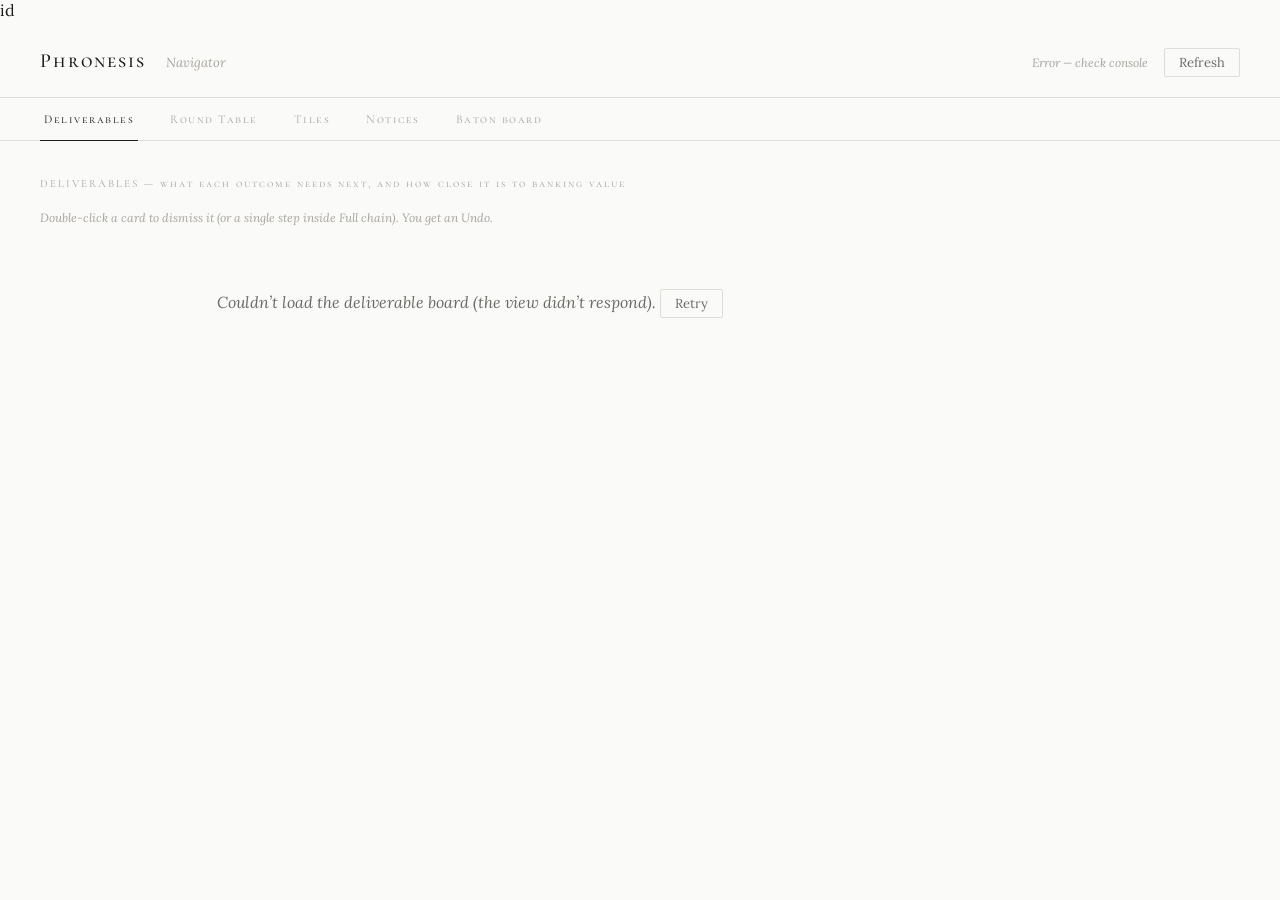
==== navigator/index.html @ 8b8c517b "feat(navigator): Deliverables view v2.2 PENDING_FOLD card + v2.3 copy-compose (baton c9ccdad3, spec " ====
<!DOCTYPE html>
id<html lang="en">
<head>
  <meta charset="UTF-8">
  <meta name="viewport" content="width=device-width, initial-scale=1.0">
  <title>Phronesis Navigator</title>
  <link rel="preconnect" href="https://fonts.googleapis.com">
  <link href="https://fonts.googleapis.com/css2?family=Cormorant+Garamond:ital,wght@0,400;0,500;0,600;1,400&family=Cormorant+SC:wght@400;500&family=Lora:ital,wght@0,400;0,500;1,400&display=swap" rel="stylesheet">
  <link href="https://fonts.googleapis.com/css2?family=Spectral:wght@300;400;500;600&family=IBM+Plex+Mono:wght@400;500;600&display=swap" rel="stylesheet">
  <style>
    :root{--bg:#FAFAF8;--surface:#FFFFFF;--bg-dim:#F0EDE6;--border:#E0DDD6;--border-lt:#EDEBE5;--text:#1C1C1A;--muted:#6B6B66;--light:#A8A49E;--badge-red:#B03030;--badge-amber:#B8742A;--badge-blue:#2557A7;--badge-green:#1A7A3C;--badge-size:10px;--btn:#2C2C2A;--btn-text:#FAFAF8;--overlay:rgba(20,18,16,0.42);--tile-w:140px;--tile-h:164px;--icon-size:80px}
    *,*::before,*::after{box-sizing:border-box;margin:0;padding:0}
    body{background:var(--bg);font-family:'Lora',Georgia,serif;color:var(--text);min-height:100vh}
    header{display:flex;align-items:baseline;justify-content:space-between;padding:28px 40px 20px;border-bottom:1px solid var(--border)}
    .header-left{display:flex;align-items:baseline;gap:20px}
    h1{font-family:'Cormorant SC',serif;font-size:20px;font-weight:500;letter-spacing:2px}
    .header-sub{font-size:13px;color:var(--light);font-style:italic}
    .header-right{display:flex;align-items:center;gap:16px}
    .last-refreshed{font-size:12px;color:var(--light);font-style:italic}
    .refresh-btn{font-family:'Lora',serif;font-size:13px;color:var(--muted);background:none;border:1px solid var(--border);padding:5px 14px;cursor:pointer;border-radius:2px;transition:all .15s}
    .refresh-btn:hover{background:var(--border-lt);color:var(--text)}
    nav{display:flex;padding:0 40px;border-bottom:1px solid var(--border)}
    nav button{font-family:'Cormorant SC',serif;font-size:12px;letter-spacing:1.5px;padding:14px 4px;margin-right:28px;border:none;background:none;cursor:pointer;color:var(--light);border-bottom:1.5px solid transparent;margin-bottom:-1px;transition:all .15s;position:relative}
    nav button.active{color:var(--text);border-bottom-color:var(--text)}
    nav button:hover:not(.active){color:var(--muted)}
    .nav-badge{position:absolute;top:10px;right:-10px;background:var(--badge-amber);color:white;font-family:sans-serif;font-size:9px;font-weight:600;width:16px;height:16px;border-radius:50%;display:flex;align-items:center;justify-content:center}
    .page{display:none;padding:36px 40px}.page.active{display:block}
    .section-label{font-family:'Cormorant SC',serif;font-size:11px;letter-spacing:2px;color:var(--light);margin-bottom:20px}
    .tile-grid{display:flex;flex-wrap:wrap;gap:16px;margin-bottom:40px}
    .tile{width:var(--tile-w);height:var(--tile-h);background:var(--surface);border:1px solid var(--border);display:flex;flex-direction:column;align-items:center;justify-content:center;gap:10px;position:relative;text-decoration:none;color:inherit;box-shadow:0 1px 4px rgba(0,0,0,.06);border-radius:2px;transition:border-color .15s,box-shadow .15s;cursor:pointer}
    .tile:hover:not(.stale){border-color:var(--muted);box-shadow:0 3px 10px rgba(0,0,0,.09)}
    .tile.stale{opacity:.38;cursor:default}
    .tile-icon{width:var(--icon-size);height:var(--icon-size);object-fit:contain}
    .tile-name{font-size:12px;letter-spacing:.8px;font-variant:small-caps;color:var(--muted)}
    .badges{position:absolute;top:9px;right:9px;display:flex;gap:4px}
    .badge{width:var(--badge-size);height:var(--badge-size);border-radius:50%}
    .badge.red{background:var(--badge-red)}.badge.amber{background:var(--badge-amber)}.badge.blue{background:var(--badge-blue)}
    .section-divider{border:none;border-top:1px solid var(--border-lt);margin:4px 0 36px}
    .tiles-section-head{display:flex;justify-content:space-between;align-items:baseline;margin-bottom:20px}
    .gear-btn{font-family:'Lora',serif;font-size:12px;color:var(--light);background:none;border:none;cursor:pointer;letter-spacing:.3px;transition:color .15s}
    .gear-btn:hover{color:var(--muted)}
    /* ROUND TABLE TOP BAR */
    .rt-topbar{display:flex;justify-content:space-between;align-items:center;margin-bottom:24px}
    .rt-tabs{display:flex;gap:0;border:1px solid var(--border);border-radius:3px;overflow:hidden}
    .rt-tab{font-family:'Cormorant SC',serif;font-size:11px;letter-spacing:1px;padding:6px 18px;border:none;background:none;cursor:pointer;color:var(--muted);transition:all .15s}
    .rt-tab.active{background:var(--btn);color:var(--btn-text)}
    .rt-tab:disabled{opacity:.35;cursor:default}
    .rt-actions{display:flex;gap:8px}
    /* CIRCLE */
    .rt-container{display:flex;flex-direction:column;align-items:center}
    .circle-stage{position:relative;width:660px;height:660px}
    @media(max-width:720px){.circle-stage{display:none}}
    .circle-tile{position:absolute;transform:translate(-50%,-50%)}
    .circle-tile .tile{width:108px;height:128px}
    .circle-tile .tile-icon{width:58px;height:58px}
    .circle-tile .tile-name{font-size:11px}
    .tile.resp-blue{border-color:var(--badge-blue);box-shadow:0 0 0 1px var(--badge-blue)}
    .invoke-centre{position:absolute;top:50%;left:50%;transform:translate(-50%,-50%);width:116px;height:116px;border-radius:50%;background:var(--btn);color:var(--btn-text);font-family:'Cormorant SC',serif;font-size:13px;letter-spacing:1px;border:none;cursor:pointer;display:flex;align-items:center;justify-content:center;text-align:center;line-height:1.5;box-shadow:0 2px 12px rgba(0,0,0,.18);transition:background .2s}
    .invoke-centre:hover{background:#444}
    .mobile-rt{display:none;width:100%}
    @media(max-width:720px){.mobile-rt{display:block}}
    .mobile-invoke-btn{font-family:'Cormorant SC',serif;font-size:14px;letter-spacing:1.5px;width:100%;padding:16px;background:var(--btn);color:var(--btn-text);border:none;cursor:pointer;margin-bottom:24px;border-radius:2px}
    .mobile-tile-row{display:flex;align-items:center;gap:14px;padding:12px 16px;background:var(--surface);border:1px solid var(--border);border-radius:2px;margin-bottom:8px;text-decoration:none;color:inherit;position:relative;transition:border-color .15s}
    .mobile-tile-row:hover:not(.stale){border-color:var(--muted)}.mobile-tile-row.stale{opacity:.38}
    .mobile-tile-row img{width:44px;height:44px;object-fit:contain}.mobile-tile-row .tile-name{font-size:14px}.mobile-tile-row .badges{position:static}
    /* CONFERENCE */
    .conf-banner{background:var(--btn);color:var(--btn-text);padding:16px 24px;border-radius:4px;margin-bottom:20px}
    .conf-banner-top{display:flex;justify-content:space-between;align-items:baseline;margin-bottom:6px}
    .conf-banner-title{font-family:'Cormorant SC',serif;font-size:14px;letter-spacing:1px}
    .conf-banner-meta{font-size:11px;color:rgba(250,250,248,.6);font-style:italic}
    .conf-banner-body{font-size:13px;line-height:1.6;color:rgba(250,250,248,.85);max-height:120px;overflow-y:auto}
    .conf-banner-round{font-size:11px;color:var(--badge-amber);margin-top:6px;font-family:'Cormorant SC',serif;letter-spacing:1px}
    .conf-responses-head{display:flex;justify-content:space-between;align-items:baseline;margin-bottom:16px}
    .conf-responses-title{font-family:'Cormorant SC',serif;font-size:13px;letter-spacing:1.5px;color:var(--light)}
    .conf-resp-count{font-size:12px;color:var(--light);font-style:italic}
    .resp-grid{display:grid;grid-template-columns:repeat(auto-fill,minmax(260px,1fr));gap:12px;margin-bottom:28px}
    .resp-card{background:var(--surface);border:1px solid var(--border);border-radius:4px;overflow:hidden}
    .resp-card.responded{border-color:var(--badge-blue)}
    .resp-card-head{display:flex;align-items:center;gap:10px;padding:12px 14px;cursor:pointer;user-select:none}
    .resp-avatar{width:28px;height:28px;border-radius:50%;background:var(--bg-dim);border:1px solid var(--border);display:flex;align-items:center;justify-content:center;font-family:'Cormorant Garamond',serif;font-size:13px;font-weight:600;color:var(--muted);flex-shrink:0;overflow:hidden}
    .resp-avatar img{width:100%;height:100%;object-fit:contain}
    .resp-prime-name{font-size:12px;font-variant:small-caps;letter-spacing:.5px;color:var(--text);flex:1}
    .resp-status-dot{width:8px;height:8px;border-radius:50%;background:var(--border);flex-shrink:0}
    .resp-card.responded .resp-status-dot{background:var(--badge-blue)}
    .resp-expand{font-size:11px;color:var(--light)}
    .resp-summary{padding:0 14px 8px;font-size:12px;color:var(--muted);font-style:italic;line-height:1.5}
    .resp-body{display:none;padding:10px 14px 14px;font-size:13px;color:var(--muted);line-height:1.6;border-top:1px solid var(--border-lt)}
    .resp-card.expanded .resp-body{display:block}
    .resp-card.expanded .resp-expand{transform:rotate(180deg)}
    .resp-date{padding:0 14px 8px;font-size:11px;color:var(--light);font-style:italic}
    .awaiting-pill{display:inline-flex;align-items:center;gap:5px;padding:3px 10px;border:1px solid var(--border);border-radius:12px;font-size:11px;color:var(--light)}
    .awaiting-dot{width:6px;height:6px;border-radius:50%;background:var(--border)}
    /* MODAL */
    .modal-overlay{position:fixed;inset:0;background:var(--overlay);display:flex;align-items:center;justify-content:center;z-index:200}
    .modal-card{background:var(--surface);border-radius:10px;width:440px;max-width:92vw;box-shadow:0 16px 48px rgba(20,18,16,.22),0 2px 8px rgba(20,18,16,.10);overflow:hidden}
    .modal-head{padding:22px 24px 14px;border-bottom:1px solid var(--border-lt)}
    .modal-title{font-family:'Cormorant Garamond',serif;font-size:24px;font-weight:600;letter-spacing:-.01em}
    .modal-sub{font-size:12px;color:var(--light);margin-top:2px;font-style:italic}
    .modal-body{padding:16px 24px}
    .modal-foot{display:flex;justify-content:flex-end;gap:10px;padding:14px 24px;border-top:1px solid var(--border-lt)}
    .modal-error{font-size:12px;color:var(--badge-red);margin-right:auto;align-self:center;display:none}
    .btn-cancel{font-family:'Cormorant SC',serif;font-size:12px;letter-spacing:1px;padding:9px 22px;cursor:pointer;border:1px solid var(--border);background:none;border-radius:2px;transition:all .15s}
    .btn-cancel:hover{background:var(--border-lt)}
    .btn-send{font-family:'Cormorant SC',serif;font-size:12px;letter-spacing:1px;padding:9px 22px;cursor:pointer;background:var(--btn);color:var(--btn-text);border:1px solid var(--btn);border-radius:2px;transition:all .15s}
    .btn-send:hover{background:#444}.btn-send:disabled{opacity:.5;cursor:not-allowed}
    .btn-close-conf{font-family:'Cormorant SC',serif;font-size:11px;letter-spacing:1px;padding:6px 16px;cursor:pointer;border:1px solid var(--border);background:none;border-radius:2px;color:var(--muted);transition:all .15s}
    .btn-close-conf:hover{border-color:var(--badge-red);color:var(--badge-red)}
    .mode-tabs{display:flex;gap:0;margin-bottom:16px;border:1px solid var(--border);border-radius:3px;overflow:hidden}
    .mode-tab{flex:1;font-family:'Cormorant SC',serif;font-size:11px;letter-spacing:1px;padding:7px;border:none;background:none;cursor:pointer;color:var(--muted);transition:all .15s;text-align:center}
    .mode-tab.active{background:var(--btn);color:var(--btn-text)}
    .conf-fields{display:none}.conf-fields.show{display:block}
    .select-row{display:flex;gap:14px;margin-bottom:10px}
    .sel-link{font-size:12px;color:var(--muted);cursor:pointer;text-decoration:underline;text-underline-offset:2px;font-family:'Lora',serif}
    .sel-link:hover{color:var(--text)}
    .prime-grid{display:grid;grid-template-columns:1fr 1fr;gap:2px;margin-bottom:16px}
    .p-row{display:flex;align-items:center;gap:8px;padding:6px 8px;border-radius:5px;cursor:pointer;user-select:none;transition:background .1s}
    .p-row:hover{background:var(--bg-dim)}
    .p-check{width:15px;height:15px;border:1.5px solid var(--border);border-radius:3px;background:white;flex-shrink:0;display:flex;align-items:center;justify-content:center;transition:background .12s,border-color .12s}
    .p-row.on .p-check{background:var(--btn);border-color:var(--btn)}
    .p-row.on .p-check::after{content:'';width:8px;height:5px;border-left:2px solid white;border-bottom:2px solid white;transform:rotate(-45deg) translate(1px,-1px);display:block}
    .p-icon{width:26px;height:26px;border-radius:50%;background:var(--bg-dim);border:1px solid var(--border);display:flex;align-items:center;justify-content:center;font-family:'Cormorant Garamond',serif;font-size:13px;font-weight:600;color:var(--muted);flex-shrink:0;overflow:hidden}
    .p-icon img{width:100%;height:100%;object-fit:contain}
    .p-name{font-size:13px;color:var(--text)}
    .msg-label{font-family:'Cormorant SC',serif;font-size:10px;letter-spacing:2px;color:var(--light);margin-bottom:6px}
    .msg-field{width:100%;font-family:'Lora',Georgia,serif;font-size:13px;border:1px solid var(--border);padding:10px 12px;background:var(--bg);color:var(--text);border-radius:2px;outline:none;resize:vertical;height:80px;transition:border-color .15s}
    .msg-field:focus{border-color:var(--muted)}
    .topic-field{width:100%;font-family:'Lora',Georgia,serif;font-size:13px;border:1px solid var(--border);padding:8px 12px;background:var(--bg);color:var(--text);border-radius:2px;outline:none;margin-bottom:12px;transition:border-color .15s}
    .topic-field:focus{border-color:var(--muted)}
    /* NOTICES */
    .notices-head{display:flex;justify-content:space-between;align-items:baseline;margin-bottom:6px}
    .notices-title{font-family:'Cormorant SC',serif;font-size:18px;letter-spacing:1px}
    .notices-count{font-size:13px;color:var(--light);font-style:italic}
    .notices-desc{font-size:13px;color:var(--muted);margin-bottom:28px;font-style:italic}
    .notice-item{border:1px solid var(--border);border-radius:4px;margin-bottom:12px;background:var(--surface);transition:opacity .3s;overflow:hidden}
    .notice-item.fragged{opacity:.55}.notice-item.dismissed{display:none}
    .notice-main{display:flex;gap:16px;padding:16px}
    .notice-avatar{width:36px;height:36px;border-radius:50%;background:var(--bg-dim);border:1px solid var(--border);display:flex;align-items:center;justify-content:center;font-family:'Cormorant Garamond',serif;font-size:15px;font-weight:600;color:var(--muted);flex-shrink:0;overflow:hidden}
    .notice-avatar img{width:100%;height:100%;object-fit:contain}
    .notice-content{flex:1;min-width:0}
    .notice-topic{font-size:14px;font-weight:500;color:var(--text);margin-bottom:4px;cursor:pointer;display:flex;justify-content:space-between;align-items:flex-start;gap:8px}
    .expand-arrow{color:var(--light);flex-shrink:0;font-size:12px}
    .notice-summary{font-size:13px;color:var(--muted);line-height:1.5}
    .notice-body{display:none;font-size:13px;color:var(--muted);line-height:1.6;margin-top:10px;padding-top:10px;border-top:1px solid var(--border-lt)}
    .notice-item.expanded .notice-body{display:block}
    .notice-item.expanded .expand-arrow{transform:rotate(180deg)}
    .notice-meta{display:flex;align-items:center;gap:10px;padding:10px 16px;border-top:1px solid var(--border-lt);background:var(--bg)}
    .notice-prime-name{font-size:12px;color:var(--muted);font-variant:small-caps;letter-spacing:.5px}
    .notice-date{font-size:12px;color:var(--light);font-style:italic}
    .level-badge{display:flex;align-items:center;gap:5px;font-size:11px;letter-spacing:.5px}
    .l-dot{width:6px;height:6px;border-radius:50%}
    .level-urgent .l-dot{background:var(--badge-amber)}.level-moderate .l-dot{background:var(--badge-blue)}
    .l-text{color:var(--muted)}
    .with-ac{font-size:11px;color:var(--badge-amber);font-style:italic;display:none}
    .notice-item.fragged .with-ac{display:block}
    .notice-actions{margin-left:auto;display:flex;gap:8px}
    .btn-dismiss,.btn-frag{font-family:'Cormorant SC',serif;font-size:11px;letter-spacing:.8px;padding:5px 14px;border:1px solid var(--border);background:none;cursor:pointer;border-radius:2px;transition:all .15s}
    .btn-dismiss:hover{background:var(--badge-red);color:white;border-color:var(--badge-red)}
    .btn-frag:hover{background:var(--badge-amber);color:white;border-color:var(--badge-amber)}
    .btn-frag:disabled{opacity:.4;cursor:not-allowed}
    .notices-empty{font-size:14px;color:var(--light);font-style:italic;padding:40px 0;text-align:center}
    .admin-input{width:100%;font-family:'Lora',serif;font-size:12px;border:1px solid var(--border);padding:6px 10px;background:var(--bg);color:var(--text);border-radius:2px;outline:none}
    .admin-row{display:flex;align-items:center;gap:10px;margin-bottom:8px}
    .admin-name{font-size:13px;color:var(--muted);min-width:110px;font-variant:small-caps}
    .tile-refresh{position:absolute;bottom:7px;right:8px;font-size:15px;color:var(--light);background:none;border:none;cursor:pointer;padding:2px;line-height:1;transition:color .15s;z-index:2}
    .tile-refresh:hover{color:var(--muted)}
    .status-msg{font-size:14px;color:var(--light);font-style:italic;padding:8px 0}
    @media(max-width:600px){header{padding:20px 20px 16px}nav{padding:0 20px}.page{padding:24px 20px}}
    /* ===== Baton board panel (Eames SP 76019f72; prototype 383aa695). Scoped to .bp. ===== */
    .bp{--paper:#F4F2EA;--bp-surface:#FBFAF5;--surface-2:#EFEDE3;--sink:#E7E4D8;--bp-ink:#1E1B16;--ink-soft:#5A554C;--ink-faint:#8E897D;--rule:#DAD5C7;--rule-soft:#E6E2D5;
      --k-blocked:#B0463A;--k-blocked-dim:rgba(176,70,58,0.10);--k-needs_ruling:#5A4A8A;--k-needs_ruling-dim:rgba(90,74,138,0.10);--k-spawned:#2E6B6B;--k-spawned-dim:rgba(46,107,107,0.10);
      --k-failed:#9C6B2E;--k-failed-dim:rgba(156,107,46,0.12);--k-gated:#4A5A6B;--k-gated-dim:rgba(74,90,107,0.10);--k-unpicked:#6B6457;--k-unpicked-dim:rgba(107,100,87,0.10);
      --stale:#9A7B1E;--stale-dim:rgba(154,123,30,0.10);--invoke:#2E5D4F;--bp-serif:'Spectral',Georgia,serif;--mono:'IBM Plex Mono',ui-monospace,Menlo,monospace;
      max-width:760px;font-family:var(--bp-serif);color:var(--bp-ink);font-size:15px;line-height:1.5;}
    .bp .iti{border:1.5px solid var(--bp-ink);border-radius:4px;background:var(--bp-surface);overflow:hidden;}
    .bp .iti .h{display:flex;align-items:center;gap:9px;padding:9px 14px;background:var(--bp-ink);color:var(--paper);font-family:var(--mono);font-size:10px;text-transform:uppercase;letter-spacing:0.14em;}
    .bp .iti .h .gen{margin-left:auto;opacity:0.7;text-transform:none;letter-spacing:0.04em;}
    .bp .iti .body{padding:15px 16px;font-size:16px;line-height:1.55;}
    .bp .iti .open{font-family:var(--mono);font-weight:600;font-size:13px;color:var(--invoke);}
    .bp .iti .aware{display:block;margin-top:7px;font-size:14px;color:var(--ink-soft);}
    .bp .empty{padding:15px 16px;font-size:14px;color:var(--ink-faint);font-style:italic;}
    .bp .copybar{display:flex;align-items:center;gap:10px;padding:10px 16px;border-top:1px solid var(--rule-soft);background:var(--surface-2);}
    .bp .copy{font-family:var(--mono);font-size:12px;letter-spacing:0.04em;border:1px solid var(--bp-ink);background:var(--bp-ink);color:var(--paper);padding:7px 16px;border-radius:2px;cursor:pointer;}
    .bp .copy:hover{opacity:0.88;} .bp .copy.ok{background:var(--invoke);border-color:var(--invoke);}
    .bp .copyhint{font-family:var(--mono);font-size:11px;color:var(--ink-faint);}
    .bp .next3{margin-top:14px;}
    .bp .next3 .cap{font-family:var(--mono);font-size:10.5px;text-transform:uppercase;letter-spacing:0.13em;color:var(--ink-faint);margin-bottom:10px;}
    .bp .nx{border:1px solid var(--rule);border-radius:3px;background:var(--bp-surface);margin-bottom:8px;overflow:hidden;}
    .bp .nx .main{display:flex;align-items:flex-start;gap:11px;padding:11px 13px;}
    .bp .nx .num{font-family:var(--mono);font-weight:600;font-size:13px;color:var(--ink-faint);width:14px;flex-shrink:0;padding-top:5px;}
    .bp .kind{flex-shrink:0;width:28px;height:28px;border-radius:4px;display:flex;align-items:center;justify-content:center;font-family:var(--mono);font-weight:600;font-size:14px;}
    .bp .nxbody{flex:1;min-width:0;} .bp .nxline{font-size:14.5px;line-height:1.4;}
    .bp .holder{font-family:var(--mono);font-weight:600;font-size:12px;} .bp .track{font-weight:500;}
    .bp .kindlab{font-family:var(--mono);font-size:9.5px;text-transform:uppercase;letter-spacing:0.07em;padding:1px 6px;border-radius:2px;}
    .bp .nxnote{margin-top:3px;font-size:13px;color:var(--ink-soft);font-style:italic;}
    .bp .nxmeta{margin-top:8px;display:flex;flex-wrap:wrap;align-items:center;gap:8px 12px;font-family:var(--mono);font-size:11px;color:var(--ink-faint);}
    .bp .unblock{display:inline-flex;align-items:center;gap:7px;font-family:var(--mono);font-size:11.5px;border:1px solid var(--invoke);color:var(--invoke);background:transparent;padding:5px 11px;border-radius:2px;cursor:pointer;}
    .bp .unblock:hover{background:var(--invoke);color:var(--paper);}
    .bp .unblock-iti{display:none;border-top:1px dashed var(--rule);background:var(--surface-2);padding:13px 14px;}
    .bp .nx.open .unblock-iti,.bp .hrow.open .unblock-iti{display:block;}
    .bp .unblock-iti .lbl{font-family:var(--mono);font-size:9.5px;text-transform:uppercase;letter-spacing:0.13em;color:var(--ink-faint);margin-bottom:7px;}
    .bp .unblock-iti .txt{font-size:14px;line-height:1.5;} .bp .unblock-iti .copybar{margin:11px -14px -13px;border-radius:0;}
    .bp .expand{margin-top:6px;}
    .bp .expand .btn{width:100%;text-align:left;font-family:var(--mono);font-size:11.5px;letter-spacing:0.03em;color:var(--ink-soft);background:var(--surface-2);border:1px solid var(--rule);border-radius:3px;padding:11px 14px;cursor:pointer;display:flex;align-items:center;gap:10px;}
    .bp .expand .btn:hover{background:var(--sink);} .bp .expand .btn .tw{transition:transform .2s;} .bp .expand.open .btn .tw{transform:rotate(90deg);} .bp .expand .btn .ct{margin-left:auto;color:var(--ink-faint);}
    .bp .fullboard{display:none;margin-top:14px;} .bp .expand.open + .fullboard{display:block;}
    .bp details.lane{margin-top:12px;border:1px solid var(--rule-soft);border-radius:3px;overflow:hidden;}
    .bp details.lane > summary{cursor:pointer;list-style:none;padding:10px 13px;background:var(--surface-2);font-family:var(--mono);font-size:10.5px;text-transform:uppercase;letter-spacing:0.12em;color:var(--ink-soft);display:flex;align-items:center;gap:9px;}
    .bp details.lane > summary::-webkit-details-marker{display:none;} .bp details.lane > summary .tw{margin-left:auto;transition:transform .2s;color:var(--ink-faint);} .bp details.lane[open] > summary .tw{transform:rotate(90deg);}
    .bp details.lane.routing > summary{color:var(--k-blocked);} .bp details.lane.possibly > summary{color:var(--stale);} .bp details.lane .lbody{padding:12px 13px;}
    .bp .arow{display:flex;align-items:center;gap:10px;padding:8px 11px;border:1px solid var(--rule-soft);border-radius:3px;background:var(--bp-surface);margin-bottom:6px;font-size:13.5px;}
    .bp .arow .who{font-family:var(--mono);font-size:11px;color:var(--ink-soft);min-width:84px;} .bp .arow .what{flex:1;min-width:0;overflow:hidden;text-overflow:ellipsis;white-space:nowrap;}
    .bp .arow .when{font-family:var(--mono);font-size:10.5px;color:var(--ink-faint);white-space:nowrap;} .bp .arow.staleflag .when{color:var(--stale);}
    .bp .arow .dot{width:6px;height:6px;border-radius:50%;background:var(--ink-faint);flex-shrink:0;} .bp .arow.staleflag .dot{background:var(--stale);}
    .bp .hrow{border:1px solid var(--rule);border-left:3px solid var(--ink-faint);border-radius:3px;background:var(--bp-surface);margin-bottom:8px;overflow:hidden;}
    .bp .hrow .main{display:flex;align-items:flex-start;gap:11px;padding:10px 12px;} .bp .hbody{flex:1;min-width:0;} .bp .hline{font-size:14px;line-height:1.4;}
    .bp .hnote{margin-top:3px;font-size:13px;color:var(--ink-soft);font-style:italic;}
    .bp .hmeta{margin-top:7px;display:flex;flex-wrap:wrap;align-items:center;gap:8px 11px;font-family:var(--mono);font-size:11px;color:var(--ink-faint);}
    .bp .age.stale{color:var(--k-blocked);font-weight:500;} .bp .watch{display:inline-flex;align-items:center;gap:7px;font-family:var(--mono);font-size:11px;color:var(--ink-faint);padding:4px 0;}
    .bp .children{display:flex;flex-wrap:wrap;gap:6px;margin-top:4px;} .bp .child{font-family:var(--mono);font-size:10.5px;color:var(--k-spawned);border:1px solid var(--k-spawned);background:var(--k-spawned-dim);border-radius:2px;padding:2px 7px;}
    .bp .hrow.poss{border-left-color:var(--stale);} .bp .hrow.poss .kind{background:var(--stale-dim);color:var(--stale);}
    .bp .hrow.unpicked{border-left-color:var(--k-unpicked);} .bp .hrow.unpicked .kind{background:var(--k-unpicked-dim);color:var(--k-unpicked);}
    .bp .lane-empty{font-size:13px;color:var(--ink-faint);font-style:italic;padding:4px 2px;}
    .bp .arow.inproc{border-left:3px solid var(--k-gated);} /* Fix 2: calm steel in-process, not kind-coloured, not greyed */
    .bp .arow.inproc.staleflag{border-left-color:var(--stale);}
    .bp .promote{font-family:var(--mono);font-size:11px;border:1px solid var(--invoke);color:var(--invoke);background:transparent;padding:4px 10px;border-radius:2px;cursor:pointer;}
    .bp .promote:hover{background:var(--invoke);color:var(--paper);} .bp .promote:disabled{opacity:0.6;cursor:default;}
    .bp details.lane .lbody{max-height:340px;overflow-y:auto;} /* Fix 4: full unclaimed lane uncapped but scrollable, nothing buried */
    .bp :focus-visible{outline:2px solid var(--invoke);outline-offset:2px;}
    @media (prefers-reduced-motion:reduce){.bp *{transition:none!important;}}
    /* ===== DELIVERABLE VIEW (cfaaa070; Eames SP f729d071). Outcome-oriented, legibility-first — older eyes, decision-at-a-glance. ===== */
    #deliverables{max-width:940px}
    .dv-banner{font-size:14.5px;color:var(--badge-amber);background:#FBF3E6;border:1px solid #EBD9B8;padding:11px 18px;border-radius:4px;margin-bottom:26px;font-style:italic}
    .dv-banner code{font-family:'IBM Plex Mono',monospace;font-style:normal;font-size:13px}
    .dv-card{background:var(--surface);border:1px solid var(--border);border-radius:6px;padding:18px 24px;margin-bottom:14px;box-shadow:0 1px 4px rgba(0,0,0,.05)}
    .dv-card.done{opacity:.6}
    .dv-card.dv-act{border-left:3px solid #100F0D}
    .dv-top{display:flex;justify-content:space-between;align-items:flex-start;gap:24px}
    .dv-name{font-family:'Cormorant Garamond',serif;font-size:24px;font-weight:600;line-height:1.12;color:var(--text)}
    .dv-outcome{font-size:14.5px;line-height:1.45;color:var(--muted);margin-top:6px;max-width:64ch}
    .dv-status{flex:none;font-family:'Cormorant SC',serif;font-size:15px;letter-spacing:1.5px;font-weight:600;padding:8px 16px;border-radius:4px;white-space:nowrap}
    .dv-status.NOT_STARTED{background:var(--bg-dim);color:var(--muted)}
    .dv-status.IN_PROGRESS{background:#E3ECF8;color:var(--badge-blue)}
    .dv-status.BLOCKED{background:#F0E0DB;color:#9A5746}
    .dv-status.DONE{background:#E2F1E7;color:var(--badge-green)}
    /* THE NEXT STEP — visual loudness follows ACTIONABILITY, not alarm (Eames v2). */
    .dv-next{margin-top:16px;font-size:18px;line-height:1.35;font-weight:600;display:flex;align-items:center;gap:12px;padding:14px 18px;border-radius:5px}
    .dv-next.act{background:#100F0D;color:#FAFAF8}            /* actionable = hero */
    .dv-next.act .baton{color:#fff}
    .dv-next.act .prime{color:#FFCF6E}
    .dv-next.flight{background:#EAF0F8;color:var(--badge-blue);font-weight:500;font-size:16px} /* in-flight = calm */
    .dv-next .arrow{font-size:21px;line-height:1}
    /* BLOCKED band — quietest: nothing here for Reg to do. Muted clay; the note lives in Full chain. */
    .dv-block{margin-top:14px;background:#F4EAE6;color:#7A4A3C;border:1px solid #E6D2CB;border-radius:5px;padding:11px 16px}
    .dv-block .bhead{font-size:15px;font-weight:600;letter-spacing:.2px;display:flex;align-items:center;gap:9px}
    .dv-block .bglyph{color:#B4493A;font-size:15px}
    /* v2.2 PENDING_FOLD (Eames ruling, f729d071): a CATCH, not a throw — actionable band (loud, it IS
       Reg's move) plus a light lilac "Sibling reported" tablet that does the discriminating work the band
       can't. Plum (#5B3A6B on #E6DCEC) is distinct from every state colour, so it can't read as done. */
    .dv-status.PENDING_FOLD{background:#E6DCEC;color:#5B3A6B}
    .dv-tablet{display:inline-flex;align-items:center;gap:6px;background:#E6DCEC;color:#5B3A6B;font-family:'Cormorant SC',serif;font-size:12px;letter-spacing:1px;font-weight:600;padding:4px 11px;border-radius:3px;margin-bottom:11px}
    .dv-tablet .tg{font-size:13px;line-height:1}
    .dv-next.fold{flex-direction:column;align-items:flex-start;gap:5px}
    .dv-next.fold .dv-fold-hero{font-size:18px;font-weight:600}
    .dv-next.fold .dv-fold-sub{font-size:13.5px;font-weight:500;color:#E4D2A6;letter-spacing:.3px}
    .dv-foldrep{font-family:'IBM Plex Mono',monospace;font-size:12.5px;color:#5B3A6B;background:#F2EBF5;border:1px solid #E0D2E8;border-radius:3px;padding:7px 11px;margin-bottom:10px;word-break:break-all}
    .dv-actions{display:flex;gap:9px;margin-top:12px;flex-wrap:wrap}
    .dv-btn{font-family:'IBM Plex Mono',monospace;font-size:11.5px;letter-spacing:.3px;border:1px solid var(--border);background:var(--surface);color:var(--text);padding:5px 12px;border-radius:3px;cursor:pointer}
    .dv-btn:hover{background:var(--bg-dim);border-color:var(--muted)}
    .dv-meta{display:flex;align-items:center;gap:18px;margin-top:18px;font-size:14.5px;color:var(--muted);flex-wrap:wrap}
    .dv-prog{font-weight:600;color:var(--text)}
    .dv-progbar{flex:1;max-width:220px;height:8px;background:var(--bg-dim);border-radius:4px;overflow:hidden}
    .dv-progbar i{display:block;height:100%;background:var(--badge-green)}
    .dv-novalue{font-size:13px;color:var(--badge-amber);font-style:italic;border:1px solid #EBD9B8;background:#FBF3E6;padding:3px 11px;border-radius:3px}
    .dv-expand{margin-top:16px}
    .dv-expand summary{font-family:'Cormorant SC',serif;font-size:12px;letter-spacing:1.2px;color:var(--light);cursor:pointer;list-style:none;padding:4px 0}
    .dv-expand summary::-webkit-details-marker{display:none}
    .dv-chain{margin-top:12px;border-top:1px solid var(--border-lt);padding-top:6px}
    .dv-step{display:flex;align-items:center;gap:14px;padding:10px 0;font-size:15px;border-bottom:1px solid var(--border-lt)}
    .dv-step:last-child{border-bottom:none}
    .dv-step .pos{flex:none;width:27px;height:27px;border-radius:50%;background:var(--bg-dim);color:var(--muted);display:flex;align-items:center;justify-content:center;font-size:13px;font-weight:600}
    .dv-step.DONE .pos{background:#E2F1E7;color:var(--badge-green)}
    .dv-step.ACTIVE .pos{background:#E3ECF8;color:var(--badge-blue)}
    .dv-step.HALTED .pos{background:var(--badge-red);color:#fff}
    .dv-step .stk{flex:1;color:var(--text)}
    .dv-step .vk{font-size:11px;color:var(--light);font-style:italic}
    .dv-step .sstate{font-size:12px;letter-spacing:.8px;font-variant:small-caps;color:var(--muted);min-width:74px;text-align:right}
    .dv-step .sholder{font-size:13px;color:var(--light);min-width:96px;text-align:right}
    .dv-step .shalt{display:block;margin-top:5px;font-size:12.5px;line-height:1.5;color:#8A5A4C;white-space:pre-wrap}
    .dv-dismissed{margin-top:20px;border-top:1px solid var(--border-lt);padding-top:10px}
    .dv-dismissed>summary{font-family:'Cormorant SC',serif;font-size:12px;letter-spacing:1.2px;color:var(--light);cursor:pointer;list-style:none;padding:4px 0}
    .dv-dismissed>summary::-webkit-details-marker{display:none}
    .dv-dbody{margin-top:8px}
    .dv-drow{display:flex;align-items:center;gap:12px;padding:7px 0;font-size:14px;border-bottom:1px solid var(--border-lt)}
    .dv-drow:last-child{border-bottom:none}
    .dv-drow .dvk{font-size:10.5px;letter-spacing:.6px;text-transform:uppercase;color:var(--light);min-width:74px}
    .dv-drow .dvl{flex:1;color:var(--muted)}
    .dv-hint{font-size:12px;color:var(--light);font-style:italic;margin:2px 0 16px}
    .dv-undo{position:fixed;left:50%;bottom:28px;transform:translateX(-50%);z-index:120;display:none;align-items:center;gap:16px;background:#1A1916;color:#FAFAF8;padding:12px 20px;border-radius:6px;box-shadow:0 4px 18px rgba(0,0,0,.28);font-size:14px}
    .dv-undobtn{font-family:'IBM Plex Mono',monospace;font-size:12px;letter-spacing:.4px;background:transparent;border:1px solid #6A675F;color:#FFCF6E;padding:4px 12px;border-radius:3px;cursor:pointer}
    .dv-undobtn:hover{background:#2A2823}
    .dv-empty{font-size:16px;color:var(--muted);font-style:italic;padding:48px 0;text-align:center}
  </style>
</head>
<body>
<header>
  <div class="header-left"><h1>Phronesis</h1><span class="header-sub">Navigator</span></div>
  <div class="header-right">
    <span class="last-refreshed" id="lastRefreshed">Loading…</span>
    <button class="refresh-btn" onclick="loadData()">Refresh</button>
  </div>
</header>
<nav>
  <button class="active" onclick="showPage('deliverables',this)">Deliverables</button>
  <button onclick="showPage('roundtable',this)">Round Table</button>
  <button onclick="showPage('wheel',this)">Tiles</button>
  <button onclick="showPage('notices',this)">Notices<span class="nav-badge" id="noticesBadge" style="display:none"></span></button>
  <button onclick="showPage('batons',this)">Baton board</button>
</nav>

<!-- ROUND TABLE -->
<div id="roundtable" class="page">
  <div class="rt-topbar">
    <div class="rt-tabs">
      <button class="rt-tab active" id="tabCircle" onclick="setRtView('circle')">Circle</button>
      <button class="rt-tab" id="tabConf" onclick="setRtView('conference')" style="display:none">Conference</button>
    </div>
    <div class="rt-actions">
      <button class="btn-secondary" onclick="openRtAdmin()" style="font-size:11px;padding:6px 18px">⚙ Manage</button>
      <button class="btn-close-conf" id="btnCloseConf" onclick="closeConference()" style="display:none">Close conference</button>
      <button class="btn-send" style="font-size:11px;padding:6px 18px" onclick="openModal()">Invoke</button>
    </div>
  </div>
  <div id="rtContent"></div>
  <div class="mobile-rt"><div id="mobilePrimeList"></div></div>
</div>

<!-- TILES -->
<div id="wheel" class="page">
  <div class="tiles-section-head"><span class="section-label" style="margin-bottom:0">Primes</span></div>
  <div class="tile-grid" id="primeTiles"><p class="status-msg">Loading…</p></div>
  <hr class="section-divider">
  <div class="tiles-section-head">
    <span class="section-label" style="margin-bottom:0">Consultants &amp; Others</span>
    <button class="gear-btn" onclick="openAdminPanel()">⚙ Manage</button>
  </div>
  <div class="tile-grid" id="consultantTiles"></div>
  <div class="tile-grid" id="otherTiles"></div>
</div>

<!-- NOTICES -->
<div id="notices" class="page">
  <div class="notices-head"><div class="notices-title">Notices</div><div class="notices-count" id="noticesCount"></div></div>
  <div class="notices-desc">Wheel posts at moderate or urgent attention, not yet acknowledged.</div>
  <div id="noticesList"><p class="status-msg">Loading…</p></div>
</div>

<!-- BATON BOARD -->
<div id="batons" class="page">
  <div class="bp">
    <div class="iti">
      <div class="h">Next invocation <span class="gen" id="bpItiGen"></span></div>
      <div class="body" id="bpItiBody"><div class="empty">Loading…</div></div>
      <div class="copybar" id="bpItiCopybar" style="display:none">
        <button class="copy" data-copy="iti-main">Copy invocation</button>
        <span class="copyhint">read it, copy, open the Prime, paste, move on</span>
      </div>
    </div>
    <div class="next3">
      <div class="cap">Next 3 to move on</div>
      <div id="bpNext3"><div class="lane-empty">Loading…</div></div>
    </div>
    <div class="expand" id="bpExpand">
      <button class="btn" id="bpExpandBtn"><span class="tw">&#9656;</span> Full board <span class="ct" id="bpExpandCt"></span></button>
    </div>
    <div class="fullboard" id="bpFullboard">
      <details class="lane"><summary>In progress <span id="bpCtActive"></span> <span class="tw">&#9656;</span></summary><div class="lbody" id="bpActiveList"></div></details>
      <details class="lane routing" open><summary>Halted — needs routing <span id="bpCtRouting"></span> <span class="tw">&#9656;</span></summary><div class="lbody" id="bpRoutingList"></div></details>
      <details class="lane possibly"><summary>Possibly halted — no halt filed <span id="bpCtPoss"></span> <span class="tw">&#9656;</span></summary><div class="lbody" id="bpPossiblyList"></div></details>
      <details class="lane"><summary>Unclaimed — never picked up <span id="bpCtUnpicked"></span> <span class="tw">&#9656;</span></summary><div class="lbody" id="bpUnpickedList"></div></details>
    </div>
  </div>
</div>

<div id="deliverables" class="page active">
  <div class="section-label">DELIVERABLES — what each outcome needs next, and how close it is to banking value</div>
  <div id="dvBanner"></div>
  <div class="dv-hint">Double-click a card to dismiss it (or a single step inside Full chain). You get an Undo.</div>
  <div id="dvList"><div class="dv-empty">Loading…</div></div>
  <div id="dvDismissed"></div>
</div>
<div id="dvUndo" class="dv-undo"></div>

<!-- INVOKE MODAL -->
<div class="modal-overlay" id="invokeModal" style="display:none" onclick="handleOverlayClick(event)">
  <div class="modal-card">
    <div class="modal-head"><div class="modal-title">Invoke</div><div class="modal-sub" id="invokeModalSub">Select Primes and send message</div></div>
    <div class="modal-body">
      <div class="mode-tabs" id="modeTabs">
        <button class="mode-tab active" onclick="setMode('broadcast',this)">Broadcast</button>
        <button class="mode-tab" onclick="setMode('conference',this)">Conference</button>
      </div>
      <div class="conf-fields" id="confFields">
        <div class="msg-label" style="margin-bottom:6px">Conference topic</div>
        <input class="topic-field" id="confTopic" placeholder="e.g. Teams and Theo integration">
      </div>
      <div class="select-row">
        <span class="sel-link" onclick="selectAll()">Select all</span>
        <span class="sel-link" onclick="clearAll()">Clear</span>
      </div>
      <div class="prime-grid" id="primeGrid"></div>
      <div class="msg-label">Message</div>
      <textarea class="msg-field" id="invokeMessage">Conference called. Read the conference table and post your response to conference_responses directly.</textarea>
    </div>
    <div class="modal-foot">
      <span class="modal-error" id="modalError"></span>
      <button class="btn-cancel" onclick="closeModal()">Cancel</button>
      <button class="btn-send" id="sendBtn" onclick="sendInvoke()">Send</button>
    </div>
  </div>
</div>

<!-- ADMIN PANEL -->

<div class="modal-overlay" id="rtAdminPanel" style="display:none" onclick="handleRtAdminOverlay(event)">
  <div class="modal-card" style="width:500px;max-height:80vh;overflow-y:auto">
    <div class="modal-head"><div class="modal-title" style="font-size:20px">Manage Primes</div><div class="modal-sub">Edit URLs for Round Table invocation</div></div>
    <div class="modal-body" id="rtAdminBody"></div>
    <span id="rtAdminError" style="font-size:11px;color:#c0392b;padding:0 0 8px 0;display:block"></span>
    <div class="modal-foot">
      <button class="btn-cancel" onclick="closeRtAdmin()">Close</button>
      <button class="btn-send" onclick="saveRtAdmin()">Save changes</button>
    </div>
  </div>
</div>

<!-- TILES ADMIN PANEL -->

<div class="modal-overlay" id="adminPanel" style="display:none" onclick="handleAdminOverlay(event)">
  <div class="modal-card" style="width:500px;max-height:80vh;overflow-y:auto">
    <div class="modal-head"><div class="modal-title" style="font-size:20px">Manage Tiles</div><div class="modal-sub">Edit URLs for Consultants and Others</div></div>
    <div class="modal-body" id="adminBody"></div>
    <div class="modal-foot">
      <button class="btn-cancel" onclick="closeAdminPanel()">Close</button>
      <button class="btn-send" id="adminSaveBtn" onclick="saveAdmin()">Save changes</button>
    </div>
  </div>
</div>

<script>
const SUPABASE_URL        = 'https://vysenpymsfhgionqfulf.supabase.co';
const SUPABASE_ANON_KEY   = 'sb_publishable_sx8JQVtRhBQCgsvvDYI8RQ_6PlZxs4Y';
const INVOKE_FN_URL       = SUPABASE_URL + '/functions/v1/prime-invoke-all';
const DISMISS_FN_URL      = SUPABASE_URL + '/functions/v1/navigator-dismiss';
const STATUS_FN_URL       = SUPABASE_URL + '/functions/v1/navigator-status';
const TILES_ADMIN_FN_URL  = SUPABASE_URL + '/functions/v1/navigator-tiles-admin';
const CLOSE_CONF_FN_URL   = SUPABASE_URL + '/functions/v1/navigator-conference-close';
const REFRESH_FN_URL      = SUPABASE_URL + '/functions/v1/navigator-refresh-prime';
const CONF_POST_FN_URL=`${SUPABASE_URL}/functions/v1/navigator-conf-post`;
const ICONS = {
  argos:'images/primes/argos.png',napoleon:'images/primes/napoleon.png',theophrastus:'images/primes/theophrastus.png',
  ghostwheel:'images/primes/ghostwheel.png',constantinople:'images/primes/constantinople.png',antechamber:'images/primes/antechamber.png',
  aegis:'images/primes/aegis.png',homer:'images/primes/homer.png',ricardo:'images/primes/ricardo.png',eames:'images/primes/eames.png',angelia:'images/primes/angelia.png',
  khaos:'images/consultants/khaos.png',redshirt:'images/consultants/redshirt.png',
};
const WHEEL_PRIMES=['napoleon','argos','theophrastus','ghostwheel','constantinople','antechamber','aegis','homer','ricardo','eames'];
const TILES_PRIMES=[...WHEEL_PRIMES,'angelia'];
const STALE_HOURS=168;


let openConference=null,conferenceResponses=[];
let invokeTime=null,invokeMode='broadcast';
let regInputOpen=false;
const checkedPrimes=new Set(['napoleon','argos','ghostwheel']);
let pendingAdminChanges={};

/* VIEW STATE */
function getRtView(){return sessionStorage.getItem('rtView')||'auto';}
function setRtView(view){
  sessionStorage.setItem('rtView',view);
  updateRtTabs();
  renderRtContent();
}
function updateRtTabs(){
  const view=getRtView();
  const hasConf=!!openConference;
  const showConf=hasConf&&(view==='conference'||(view==='auto'));
  document.getElementById('tabCircle').classList.toggle('active',!showConf);
  const tc=document.getElementById('tabConf');
  tc.style.display=hasConf?'':'none';
  tc.classList.toggle('active',showConf&&hasConf);
  document.getElementById('btnCloseConf').style.display=hasConf?'':'none';
}

async function sb(path){
  const r=await fetch(SUPABASE_URL+'/rest/v1/'+path,{headers:{'apikey':SUPABASE_ANON_KEY,'Authorization':'Bearer '+SUPABASE_ANON_KEY}});
  if(!r.ok)throw new Error('Supabase '+r.status);
  return r.json();
}
// Dismiss/restore go ONLY through Connie's SECURITY DEFINER RPCs (the atomic dismissed_at + AC-flag).
// The Navigator never writes dismissed_at directly. anon has EXECUTE on all four (verified).
async function sbRpc(fn,body){
  const r=await fetch(SUPABASE_URL+'/rest/v1/rpc/'+fn,{method:'POST',headers:{'apikey':SUPABASE_ANON_KEY,'Authorization':'Bearer '+SUPABASE_ANON_KEY,'Content-Type':'application/json'},body:JSON.stringify(body||{})});
  if(!r.ok)throw new Error('RPC '+fn+' '+r.status);
  const t=await r.text(); return t?JSON.parse(t):null;
}
let dvData={}; // id -> card model, so click handlers read data without embedding text in HTML attributes

async function loadData(){
  document.getElementById('lastRefreshed').textContent='Refreshing…';
  try{
    const rows=await sb('instances?select=name,display_name,chat_url,instance_type,last_seen_at&order=created_at.desc');
instances={};rows.forEach(r=>{if(!instances[r.name])instances[r.name]=r;});
    try{const sr=await fetch(STATUS_FN_URL,{headers:{'Authorization':'Bearer '+SUPABASE_ANON_KEY}});const sd=await sr.json();unreadMap=sd.unread||{};}catch(e){unreadMap={};}
    const posts=await sb('wheel_posts?select=posting_lineage,effective_attention_level&superseded_at=is.null');
    attentionMap={};const rank={'urgent':2,'moderate':1,'low':0};
    posts.forEach(p=>{const cur=attentionMap[p.posting_lineage];if(!cur||(rank[p.effective_attention_level]||0)>(rank[cur]||0))attentionMap[p.posting_lineage]=p.effective_attention_level;});
    noticesData=await sb('wheel_posts?select=id,posting_lineage,topic,body,effective_attention_level,created_at&effective_attention_level=in.(moderate,urgent)&superseded_at=is.null&reg_acknowledged_at=is.null&order=created_at.desc');
    projectTiles=await sb('project_tiles?select=id,name,url,category,display_order,icon_ref&order=category,display_order');
    const confs=await sb('conferences?select=id,topic,body,called_by,current_round,created_at,invited_lineages&status=eq.open&order=created_at.desc&limit=10');
    if(confs.length>0){
     const freshConf = confs.find(c => c.id === (openConference?.id));
openConference = freshConf || confs[0];
      conferenceResponses=await sb(`conference_responses?select=id,posting_lineage,summary,body,round,created_at&conference_id=eq.${openConference.id}&order=created_at.asc`);
    }else{
      openConference=null;conferenceResponses=[];
      if(getRtView()==='conference')sessionStorage.setItem('rtView','circle');
    }
 conferenceNotices=confs.filter(c=>c.called_by&&c.called_by.toLowerCase()!=='reg');
    renderWheel();updateRtTabs();renderRtContent();renderMobile();renderNotices();
    // FIX 3: an in-app refresh re-fetches the baton board too (incl NEXT INVOCATION), not only a full
    // reload — so a spent invocation clears and pickups/halts reflect without a page reload.
    if(document.getElementById('batons')&&document.getElementById('batons').classList.contains('active'))loadBatonPanel();
    const t=new Date();document.getElementById('lastRefreshed').textContent='Updated '+t.toLocaleTimeString([],{hour:'2-digit',minute:'2-digit'});
  }catch(e){document.getElementById('lastRefreshed').textContent='Error — check console';console.error(e);}
}

function isStale(s){if(!s)return true;return(Date.now()-new Date(s).getTime())>STALE_HOURS*3600*1000;}
function dName(n){const d=instances[n];if(d&&d.display_name)return d.display_name;return n.charAt(0).toUpperCase()+n.slice(1);}
function badges(n){const p=[];if(unreadMap[n]>0)p.push(`<span class="badge red"></span>`);if(attentionMap[n]==='urgent')p.push(`<span class="badge amber"></span>`);return p.length?`<div class="badges">${p.join('')}</div>`:''}
function makeTile(n){const i=instances[n]||{};const url=i.chat_url;const s=isStale(i.last_seen_at);const dn=dName(n);const icon=ICONS[n]||'';const cls='tile'+(s?' stale':'');const inner=`${badges(n)}<img class="tile-icon" src="${icon}" alt="${dn}" onerror="this.style.visibility='hidden'"><span class="tile-name">${dn}</span>`;if(url&&!s)return`<a class="${cls}" href="${url}" target="_blank" rel="noopener">${inner}</a>`;return`<div class="${cls}">${inner}<button class="tile-refresh" onclick="refreshPrime('${n}')" title="Mark active — I just opened this Prime">↻</button></div>`;}
function makeProjectTile(t){const src=t.icon_ref?`images/consultants/${t.icon_ref}`:'';const inner=src?`<img class="tile-icon" src="${src}" alt="${t.name}" onerror="this.style.visibility='hidden'"><span class="tile-name">${t.name}</span>`:`<span class="tile-name" style="font-size:13px;text-align:center;padding:0 8px">${t.name}</span>`;if(t.url)return`<a class="tile" href="${t.url}" target="_blank" rel="noopener">${inner}</a>`;return`<div class="tile stale">${inner}</div>`;}

function renderWheel(){
  document.getElementById('primeTiles').innerHTML=TILES_PRIMES.map(makeTile).join('');
  const cons=projectTiles.filter(t=>t.category==='consultant');
  document.getElementById('consultantTiles').innerHTML=cons.length?cons.map(makeProjectTile).join(''):'<p class="status-msg">No consultants configured.</p>';
  const oth=projectTiles.filter(t=>t.category==='other');
  document.getElementById('otherTiles').innerHTML=oth.length?oth.map(makeProjectTile).join(''):'';
}

/* FIX 1: renderRtContent — was if(showConf)(); which called nothing */
function renderRtContent(){
  const view=getRtView();
  const showConf=openConference&&(view==='conference'||(view==='auto'));
  if(showConf) renderConferenceDashboard();
  else renderCircle();
}

function renderCircle(){
  const cx=330,cy=330,r=268,n=WHEEL_PRIMES.length;
  let html='<div class="rt-container"><div class="circle-stage">';
  html+=`<button class="invoke-centre" onclick="openModal()">Invoke</button>`;
  WHEEL_PRIMES.forEach((name,i)=>{
    const a=(i/n)*2*Math.PI-Math.PI/2;const x=cx+r*Math.cos(a);const y=cy+r*Math.sin(a);
   const inst=instances[name]||{};const url=inst.chat_url;
    const dn=dName(name);const icon=ICONS[name]||'';
    const resp=invokeTime&&inst.last_seen_at&&new Date(inst.last_seen_at).getTime()>=invokeTime;
    const cls='tile'+(resp?' resp-blue':'');
    const inner=`${badges(name)}<img class="tile-icon" src="${icon}" alt="${dn}" style="width:58px;height:58px" onerror="this.style.visibility='hidden'"><span class="tile-name" style="font-size:11px">${dn}</span>`;
    const tag=url?`a href="${url}" target="_blank" rel="noopener"`:'div';const close=url?'a':'div';
    html+=`<div class="circle-tile" style="left:${x}px;top:${y}px"><${tag} class="${cls}">${inner}</${close}></div>`;
  });
  html+='</div></div>';
  document.getElementById('rtContent').innerHTML=html;
}

/* FIX 2: renderConferenceDashboard — inviteList/displayList/totalLabel + called_by attribution */
function renderConferenceDashboard(){
  const conf=openConference;
    const date=new Date(conf.created_at).toLocaleDateString('en-GB',{day:'numeric',month:'short',hour:'2-digit',minute:'2-digit'});

const inviteList=(conf.invited_lineages&&conf.invited_lineages.length>0)?conf.invited_lineages:null;
  const respondedNames=[...new Set(conferenceResponses.filter(r=>r.round===conf.current_round).map(r=>r.posting_lineage))];
  const respondedSet=new Set(respondedNames);
let displayList=inviteList||(respondedNames.length>0?respondedNames:WHEEL_PRIMES);
    if(conferenceResponses.find(r=>r.posting_lineage==='reg'&&r.round===conf.current_round)&&!displayList.includes('reg'))displayList=[...displayList,'reg'];
  const totalLabel=inviteList?displayList.length:'?';

  const calledByLine=(conf.called_by&&conf.called_by!=='reg')
    ?` · called by ${conf.called_by.charAt(0).toUpperCase()+conf.called_by.slice(1)}`
    :'';

  let html=`
    <div class="conf-banner">
      <div class="conf-banner-top"><span class="conf-banner-title">${conf.topic}</span><span class="conf-banner-meta">${date}</span></div>
     <div class="conf-banner-round">Round ${conf.current_round} · ${respondedSet.size} of ${totalLabel} responded${calledByLine}</div>
      <div class="conf-banner-id" style="margin-top:6px;display:flex;align-items:center;gap:8px">
        <span style="font-size:10px;opacity:0.55;font-family:monospace;letter-spacing:0.03em;word-break:break-all">${conf.id}</span>
        <button onclick="navigator.clipboard.writeText('${conf.id}').then(()=>{this.textContent='Copied!';setTimeout(()=>this.textContent='Copy',1500)})" style="font-size:10px;font-family:Cormorant SC,serif;letter-spacing:0.8px;padding:2px 8px;border:1px solid rgba(250,250,248,0.25);background:none;color:rgba(250,250,248,0.7);cursor:pointer;border-radius:2px">Copy</button>
      </div>
    </div>
      <div class="conf-banner-round">Round ${conf.current_round} · ${respondedSet.size} of ${totalLabel} responded${calledByLine}</div>
    </div>
   <div class="reg-input-section" style="margin:12px 0 8px 0">
      <button id="regInputToggle" onclick="toggleRegInput()" style="font-size:11px;font-family:Cormorant SC,serif;letter-spacing:0.8px;padding:4px 12px;border:1px solid var(--border);background:none;color:var(--muted);cursor:pointer;border-radius:2px">+ Add your input</button>
      <div id="regInputBody" style="display:none;margin-top:10px">
        <input id="regSummary" type="text" placeholder="Summary (optional)" style="width:100%;box-sizing:border-box;margin-bottom:6px;padding:6px 8px;background:rgba(255,255,255,0.06);border:1px solid rgba(255,255,255,0.15);color:var(--text);font-family:Cormorant SC,serif;border-radius:2px">
        <textarea id="regBody" rows="4" placeholder="Your message (required)" style="width:100%;box-sizing:border-box;margin-bottom:8px;padding:6px 8px;background:rgba(255,255,255,0.06);border:1px solid rgba(255,255,255,0.15);color:var(--text);font-family:Cormorant SC,serif;border-radius:2px;resize:vertical"></textarea>
        <button onclick="postRegInput()" style="font-family:Cormorant SC,serif;letter-spacing:0.8px;padding:5px 16px;border:1px solid var(--border);background:none;color:var(--muted);cursor:pointer;border-radius:2px">Post</button>
        <span id="regInputFeedback" style="margin-left:10px;font-size:11px;opacity:0.6"></span>
      </div>
    </div>
    <div class="conf-responses-head">
    <div class="resp-grid">`;

  if(displayList.length===0){
    html+=`<div style="color:var(--light);font-style:italic;font-size:13px;padding:8px 0;grid-column:1/-1">No responses yet.</div>`;
  }
  displayList.forEach(name=>{
    const dn=dName(name);const icon=ICONS[name]||'';
    const av=icon?`<div class="resp-avatar"><img src="${icon}" alt="${dn}" onerror="this.parentElement.textContent='${dn[0]}'"></div>`:`<div class="resp-avatar">${dn[0]}</div>`;
    const response=conferenceResponses.find(r=>r.posting_lineage===name&&r.round===conf.current_round);
    if(response){
      const rdate=new Date(response.created_at).toLocaleTimeString([],{hour:'2-digit',minute:'2-digit'});
      html+=`<div class="resp-card responded" id="rcard-${name}">
        <div class="resp-card-head" onclick="toggleResp('${name}')">
          ${av}<span class="resp-prime-name">${dn}</span><span class="resp-status-dot"></span><span class="resp-expand">▾</span>
        </div>
        <div class="resp-summary">${response.summary||''}</div>
        <div class="resp-body">${(response.body||'').replace(/\n/g,'<br>')}</div>
        <div class="resp-date">${rdate}</div>
      </div>`;
    }else{
      html+=`<div class="resp-card" id="rcard-${name}">
        <div class="resp-card-head">${av}<span class="resp-prime-name">${dn}</span><span class="resp-status-dot"></span><span class="awaiting-pill"><span class="awaiting-dot"></span>awaiting</span></div>
      </div>`;
    }
  });
  html+='</div>';
  document.getElementById('rtContent').innerHTML=html;
}

function toggleResp(name){document.getElementById('rcard-'+name)?.classList.toggle('expanded');}
function toggleRegInput(){
  regInputOpen=!regInputOpen;
  const body=document.getElementById('regInputBody');
  const btn=document.getElementById('regInputToggle');
  if(body)body.style.display=regInputOpen?'block':'none';
  if(btn)btn.textContent=regInputOpen?'− Hide input':'+ Add your input';
}

async function postRegInput(){
  const conf=openConference;
  if(!conf)return;
  const summary=document.getElementById('regSummary').value.trim();
  const body=document.getElementById('regBody').value.trim();
  const fb=document.getElementById('regInputFeedback');
  if(!body){fb.textContent='Body required.';return;}
  fb.textContent='Posting...';
  try{
    const r=await fetch(CONF_POST_FN_URL,{
      method:'POST',
      headers:{'Content-Type':'application/json'},
      body:JSON.stringify({conference_id:conf.id,round:conf.current_round,summary:summary||null,body})
    });
    if(!r.ok)throw new Error(await r.text());
    fb.textContent='Posted.';
    document.getElementById('regBody').value='';
    document.getElementById('regSummary').value='';
    regInputOpen=false;
    document.getElementById('regInputBody').style.display='none';
    document.getElementById('regInputToggle').textContent='+ Add your input';
    await loadData();
  }catch(e){
    fb.textContent='Error: '+e.message;
  }
}
/* REFRESH STALE PRIME */
async function refreshPrime(name){
  try{
    const res=await fetch(REFRESH_FN_URL,{method:'POST',headers:{'Content-Type':'application/json','Authorization':'Bearer '+SUPABASE_ANON_KEY},body:JSON.stringify({name})});
    if(res.ok)await loadData();
  }catch(e){console.error('Refresh failed:',e);}
}

/* CLOSE CONFERENCE */
async function closeConference(){
  if(!openConference)return;
  if(!confirm('Close this conference? All responses are preserved in the database.'))return;
  try{
    const res=await fetch(CLOSE_CONF_FN_URL,{
      method:'POST',
      headers:{'Content-Type':'application/json','Authorization':'Bearer '+SUPABASE_ANON_KEY},
     body:JSON.stringify({conference_id:openConference.id})
    });
    if(!res.ok)throw new Error('Close failed');
    sessionStorage.setItem('rtView','circle');
    await loadData();
  }catch(e){alert('Could not close conference — check console');console.error(e);}
}

function renderMobile(){
  document.getElementById('mobilePrimeList').innerHTML=WHEEL_PRIMES.map(n=>{
    const i=instances[n]||{};const url=i.chat_url;const dn=dName(n);const icon=ICONS[n]||'';
    const cls='mobile-tile-row';
    const inner=`<img src="${icon}" alt="${dn}" onerror="this.style.visibility='hidden'"><span class="tile-name">${dn}</span>${badges(n)}`;
    if(url)return`<a class="${cls}" href="${url}" target="_blank" rel="noopener">${inner}</a>`;
    return`<div class="${cls}">${inner}</div>`;
  }).join('');
}

function renderPrimeGrid(){
  const g=document.getElementById('primeGrid');if(!g)return;
  g.innerHTML=WHEEL_PRIMES.map(n=>{
    const on=checkedPrimes.has(n)?'on':'';const icon=ICONS[n]||'';const dn=dName(n);
    const iconEl=icon?`<div class="p-icon"><img src="${icon}" alt="${dn}" onerror="this.parentElement.textContent='${dn[0]}'"></div>`:`<div class="p-icon">${dn[0]}</div>`;
    return`<div class="p-row ${on}" onclick="togglePrime('${n}')"><div class="p-check"></div>${iconEl}<div class="p-name">${dn}</div></div>`;
  }).join('');
}
function togglePrime(n){if(checkedPrimes.has(n))checkedPrimes.delete(n);else checkedPrimes.add(n);renderPrimeGrid();}
function selectAll(){WHEEL_PRIMES.forEach(n=>checkedPrimes.add(n));renderPrimeGrid();}
function clearAll(){checkedPrimes.clear();renderPrimeGrid();}


function toggleNotice(i){document.getElementById('notice-'+i).classList.toggle('expanded');}
async function dismissNotice(idx,id){const el=document.getElementById('notice-'+idx);try{await fetch(DISMISS_FN_URL,{method:'POST',headers:{'Content-Type':'application/json','Authorization':'Bearer '+SUPABASE_ANON_KEY},body:JSON.stringify({id,action:'dismiss'})});}catch(e){console.warn(e);}el.style.opacity='0';setTimeout(()=>{el.classList.add('dismissed');updateNoticesCount();},300);}
async function fragNotice(idx,id){try{await fetch(DISMISS_FN_URL,{method:'POST',headers:{'Content-Type':'application/json','Authorization':'Bearer '+SUPABASE_ANON_KEY},body:JSON.stringify({id,action:'frag'})});}catch(e){console.warn(e);}document.getElementById('notice-'+idx).classList.add('fragged');document.getElementById('frag-'+idx).disabled=true;}
function updateNoticesCount(){const v=document.querySelectorAll('.notice-item:not(.dismissed)').length;document.getElementById('noticesCount').textContent=v>0?`${v} item${v===1?'':'s'}`:'';const b=document.getElementById('noticesBadge');if(v>0){b.textContent=v>9?'9+':v;b.style.display='flex';}else b.style.display='none';if(v===0)document.getElementById('noticesList').innerHTML='<div class="notices-empty">Nothing requiring attention.</div>';}

function renderNotices(){
  const confCount=conferenceNotices.length;
  const count=noticesData.length+confCount;
  document.getElementById('noticesCount').textContent=count>0?`${count} item${count===1?'':'s'}`:'';
  const b=document.getElementById('noticesBadge');
  if(count>0){b.textContent=count>9?'9+':count;b.style.display='flex';}else b.style.display='none';
 if(count===0){document.getElementById('noticesList').innerHTML='<div class="notices-empty">Nothing requiring attention.</div>';return;}
  const confItems=conferenceNotices.map(conf=>{const dn=conf.called_by.charAt(0).toUpperCase()+conf.called_by.slice(1);const icon=ICONS[conf.called_by]||'';const av=icon?'<div class="notice-avatar"><img src="'+icon+'" alt="'+dn+'" onerror="this.parentElement.textContent=\''+dn[0]+'\'"></div>':'<div class="notice-avatar">'+dn[0]+'</div>';const date=new Date(conf.created_at).toLocaleDateString('en-GB',{day:'numeric',month:'short'});return '<div class="notice-item"><div class="notice-main">'+av+'<div class="notice-content"><div class="notice-topic" style="cursor:default"><span>Conference: '+conf.topic+'</span></div><div class="notice-summary">Called by '+dn+' \u2014 open</div></div></div><div class="notice-meta"><div class="notice-prime-name">'+dn+'</div><div class="notice-date">'+date+'</div><div class="level-badge level-urgent"><div class="l-dot"></div><div class="l-text">urgent</div></div><div class="notice-actions"><button class="btn-frag" onclick="setRtView(\'conference\')">View</button></div></div></div>';}).join('');
document.getElementById('noticesList').innerHTML=confItems+noticesData.map((item,idx)=>{
    const dn=item.posting_lineage.charAt(0).toUpperCase()+item.posting_lineage.slice(1);
    const icon=ICONS[item.posting_lineage]||'';
    const av=icon?`<div class="notice-avatar"><img src="${icon}" alt="${dn}" onerror="this.parentElement.textContent='${dn[0]}'"></div>`:`<div class="notice-avatar">${dn[0]}</div>`;
    const date=new Date(item.created_at).toLocaleDateString('en-GB',{day:'numeric',month:'short'});
    const summary=(item.body||'').split('\n')[0].substring(0,120);
    const lv='level-'+(item.effective_attention_level||'moderate');
    return`<div class="notice-item" id="notice-${idx}"><div class="notice-main">${av}<div class="notice-content"><div class="notice-topic" onclick="toggleNotice(${idx})"><span>${item.topic}</span><span class="expand-arrow">▾</span></div><div class="notice-summary">${summary}</div><div class="notice-body">${(item.body||'').replace(/\n/g,'<br>')}</div></div></div><div class="notice-meta"><div class="notice-prime-name">${dn}</div><div class="notice-date">${date}</div><div class="level-badge ${lv}"><div class="l-dot"></div><div class="l-text">${item.effective_attention_level}</div></div><div class="with-ac">with Antechamber</div><div class="notice-actions"><button class="btn-dismiss" onclick="dismissNotice(${idx},'${item.id}')">Dismiss</button><button class="btn-frag" id="frag-${idx}" onclick="fragNotice(${idx},'${item.id}')">Frag</button></div></div></div>`;
  }).join('');
}
/* INVOKE MODAL */  
function setMode(mode,btn){
  invokeMode=mode;
  document.querySelectorAll('.mode-tab').forEach(t=>t.classList.remove('active'));btn.classList.add('active');
  const cf=document.getElementById('confFields');
  if(mode==='conference'){
    cf.classList.add('show');
    document.getElementById('invokeMessage').value='Conference called. Read the conference table and post your response to conference_responses directly. No acknowledgement needed.';
  }else{
    cf.classList.remove('show');
    document.getElementById('invokeMessage').value='Conference called. Read the flag and respond if called. Otherwise read if you like and take part only if you see a gap.';
  }
}

function openModal(){
  renderPrimeGrid();
  document.getElementById('modalError').style.display='none';
  if(openConference&&openConference.invited_lineages){
    checkedPrimes.clear();
    openConference.invited_lineages.forEach(n=>checkedPrimes.add(n));
    renderPrimeGrid();
    document.getElementById('invokeModalSub').textContent='Conference open — sending to invited Primes';
  }else{
    document.getElementById('invokeModalSub').textContent='Select Primes and send message';
  }
  document.getElementById('invokeModal').style.display='flex';
}
function closeModal(){document.getElementById('invokeModal').style.display='none';}
function handleOverlayClick(e){if(e.target===document.getElementById('invokeModal'))closeModal();}

/* SEND INVOKE */
async function sendInvoke(){
  const msg=document.getElementById('invokeMessage').value.trim();
  const targets=Array.from(checkedPrimes);
  const errEl=document.getElementById('modalError');
  errEl.style.display='none';
  if(!targets.length){errEl.textContent='Select at least one Prime.';errEl.style.display='block';return;}
  if(!msg){errEl.textContent='Please enter a message.';errEl.style.display='block';return;}

  let topic='';
  const createConference=invokeMode==='conference'&&!openConference;
  if(createConference){
    topic=document.getElementById('confTopic')?.value.trim()||'';
    if(!topic){errEl.textContent='Please enter a conference topic.';errEl.style.display='block';return;}
  }

  const btn=document.getElementById('sendBtn');btn.textContent='Sending…';btn.disabled=true;

  targets.forEach(n=>{const url=(instances[n]||{}).chat_url;if(url)window.open(url,'_blank');});
  invokeTime=Date.now();

  try{
    const payload=createConference
      ?{mode:'conference',topic,message:msg,from_lineage:'reg',invited_lineages:targets}
      :{mode:'broadcast',message:msg,from_lineage:'reg',target_lineages:targets};
    const res=await fetch(INVOKE_FN_URL,{method:'POST',headers:{'Content-Type':'application/json','Authorization':'Bearer '+SUPABASE_ANON_KEY},body:JSON.stringify(payload)});
    const data=await res.json().catch(()=>({}));
    if(!res.ok){
      errEl.textContent='Send failed: '+(data.error||res.status);
      errEl.style.display='block';
      btn.textContent='Send';btn.disabled=false;
      return;
    }
    const newConfId=createConference?(data.conference_id||null):null;
    closeModal();
    if(invokeMode==='conference')setRtView('conference');
    if(newConfId){
      const toast=document.createElement('div');
      toast.style.cssText='position:fixed;top:1rem;right:1rem;background:#1e293b;color:#f1f5f9;padding:1rem 1.25rem;border-radius:8px;z-index:9999;font-family:monospace;font-size:0.85rem;box-shadow:0 4px 12px rgba(0,0,0,0.4);max-width:420px;';
      toast.innerHTML='<div style="margin-bottom:0.4rem;font-weight:600;color:#94a3b8;font-family:sans-serif;">Conference created</div><div style="letter-spacing:0.03em;word-break:break-all;">'+newConfId+'</div><div style="margin-top:0.6rem;"><button onclick="navigator.clipboard.writeText(\''+newConfId+'\');this.textContent=\'Copied!\'" style="background:#334155;border:none;color:#f1f5f9;padding:0.25rem 0.75rem;border-radius:4px;cursor:pointer;font-size:0.8rem;margin-right:0.5rem;">Copy ID</button><button onclick="this.closest(\'div[style]\').remove()" style="background:none;border:none;color:#64748b;cursor:pointer;font-size:0.8rem;">Dismiss</button></div>';
      document.body.appendChild(toast);
      setTimeout(()=>{if(toast.parentElement)toast.remove();},15000);
    }
    await loadData();
  }catch(e){
    errEl.textContent='Network error — check console';
    errEl.style.display='block';
    console.error(e);
  }finally{
    btn.textContent='Send';btn.disabled=false;
  }
}
/* ADMIN */
function openAdminPanel(){pendingAdminChanges={};renderAdminBody();document.getElementById('adminPanel').style.display='flex';}
function closeAdminPanel(){document.getElementById('adminPanel').style.display='none';}
function handleAdminOverlay(e){if(e.target===document.getElementById('adminPanel'))closeAdminPanel();}
function renderAdminBody(){
  const cons=projectTiles.filter(t=>t.category==='consultant');const oth=projectTiles.filter(t=>t.category==='other');let html='';
  if(cons.length){html+=`<div class="msg-label" style="margin-bottom:12px">Consultants</div>`;html+=cons.map(t=>`<div class="admin-row"><span class="admin-name">${t.name}</span><input class="admin-input" type="text" value="${t.url||''}" onchange="pendingAdminChanges['${t.id}']={action:'update',id:'${t.id}',url:this.value}"></div>`).join('');}
  if(oth.length){html+=`<div class="msg-label" style="margin:18px 0 12px">Others</div>`;html+=oth.map(t=>`<div class="admin-row"><span class="admin-name">${t.name}</span><input class="admin-input" type="text" value="${t.url||''}" onchange="pendingAdminChanges['${t.id}']={action:'update',id:'${t.id}',url:this.value}"></div>`).join('');}
  html+=`<div class="msg-label" style="margin:20px 0 12px;border-top:1px solid var(--border-lt);padding-top:18px">Add new Other tile</div><div class="admin-row" style="margin-bottom:8px"><span class="admin-name">Name</span><input class="admin-input" type="text" id="newTileName" placeholder="e.g. TripBuddy"></div><div class="admin-row"><span class="admin-name">URL</span><input class="admin-input" type="text" id="newTileUrl" placeholder="https://claude.ai/chat/…"></div>`;
  document.getElementById('adminBody').innerHTML=html;
}
async function saveAdmin(){
  const btn=document.getElementById('adminSaveBtn');btn.textContent='Saving…';btn.disabled=true;
  try{
    for(const c of Object.values(pendingAdminChanges)){await fetch(TILES_ADMIN_FN_URL,{method:'POST',headers:{'Content-Type':'application/json','Authorization':'Bearer '+SUPABASE_ANON_KEY},body:JSON.stringify(c)});}
    const nn=document.getElementById('newTileName')?.value.trim();const nu=document.getElementById('newTileUrl')?.value.trim();
    if(nn&&nu)await fetch(TILES_ADMIN_FN_URL,{method:'POST',headers:{'Content-Type':'application/json','Authorization':'Bearer '+SUPABASE_ANON_KEY},body:JSON.stringify({action:'insert',name:nn,url:nu,category:'other'})});
    closeAdminPanel();await loadData();
  }catch(e){console.error(e);alert('Save failed');}
  finally{btn.textContent='Save changes';btn.disabled=false;}
}
function openRtAdmin(){
  pendingRtAdminChanges={};
  renderRtAdminBody();
  document.getElementById('rtAdminPanel').style.display='flex';
}
function closeRtAdmin(){
  document.getElementById('rtAdminPanel').style.display='none';
}
function handleRtAdminOverlay(e){
  if(e.target.id==='rtAdminPanel')closeRtAdmin();
}
function renderRtAdminBody(){
  const el=document.getElementById('rtAdminBody');
  el.innerHTML=WHEEL_PRIMES.map(n=>{
    const inst=instances[n]||{};
    return`<div class="admin-row">
      <span class="admin-label">${dName(n)}</span>
      <input class="admin-input" type="text" value="${inst.chat_url||''}"
        onchange="pendingRtAdminChanges['${n}']=this.value"
        placeholder="Chat URL">
    </div>`;
  }).join('');
}
async function saveRtAdmin(){
  const errEl=document.getElementById('rtAdminError');
  errEl.textContent='';
  const entries=Object.entries(pendingRtAdminChanges);
  if(!entries.length){closeRtAdmin();return;}
  try{
    for(const[name,chat_url]of entries){
      const r=await fetch(TILES_ADMIN_FN_URL,{
        method:'POST',
        headers:{'Content-Type':'application/json'},
        body:JSON.stringify({action:'update-prime',name,chat_url})
      });
      if(!r.ok)throw new Error(await r.text());
    }
    closeRtAdmin();
    await loadData();
  }catch(e){
    errEl.textContent='Error: '+e.message;
  }
}
function showPage(id,btn){document.querySelectorAll('.page').forEach(p=>p.classList.remove('active'));document.querySelectorAll('nav button').forEach(b=>b.classList.remove('active'));document.getElementById(id).classList.add('active');btn.classList.add('active');if(id==='batons')loadBatonPanel();if(id==='deliverables')loadDeliverables();}

/* ===== BATON BOARD (Eames SP 76019f72; prototype 383aa695). Derive-from-rows; reads via sb() (anon + RLS). ===== */
const BP_KINDS={
  failed:{glyph:'✕',lab:'failed',tier:1},
  needs_ruling:{glyph:'?',lab:'needs ruling',tier:1},
  blocked:{glyph:'⊘',lab:'blocked',tier:2},
  spawned:{glyph:'⑂',lab:'spawned',tier:2,watch:true},
  gated:{glyph:'‖',lab:'gated',tier:9}
};
window.__bpCopy={};
function bpEsc(s){return (s==null?'':''+s).replace(/&/g,'&amp;').replace(/</g,'&lt;').replace(/>/g,'&gt;');}
function bpTier(k){return (k==='failed'||k==='needs_ruling')?1:(k==='blocked'||k==='spawned')?2:3;}
function bpTime(s){return s?new Date(s).getTime():0;}
function bpAgo(s){if(!s)return '';const h=Math.floor((Date.now()-new Date(s).getTime())/3600000);if(h<1)return 'just now';if(h<24)return h+'h ago';return Math.floor(h/24)+'d ago';}
function bpFb(text,done){const ta=document.createElement('textarea');ta.value=text;ta.style.position='fixed';ta.style.opacity='0';document.body.appendChild(ta);ta.select();try{document.execCommand('copy');done();}catch(e){}document.body.removeChild(ta);}
function bpCopy(text,btn){const done=function(){const o=btn.textContent;btn.textContent='Copied';btn.classList.add('ok');setTimeout(function(){btn.textContent=o;btn.classList.remove('ok');},1400);};if(navigator.clipboard&&window.isSecureContext){navigator.clipboard.writeText(text).then(done).catch(function(){bpFb(text,done);});}else bpFb(text,done);}
function bpUnblockIti(iti,copyKey){
  if(iti){window.__bpCopy[copyKey]=iti.body||'';return '<div class="unblock-iti"><div class="lbl">ready-to-paste invite</div><div class="txt">'+bpEsc(iti.body).replace(/\n/g,'<br>')+'</div><div class="copybar"><button class="copy" data-copy="'+copyKey+'">Copy invite</button><span class="copyhint">Antechamber-generated</span></div></div>';}
  return '<div class="unblock-iti"><div class="lbl">ready-to-paste invite</div><div class="txt" style="color:var(--ink-faint);font-style:italic">No ITI generated for this baton yet — Antechamber templates it by halt_kind.</div></div>';
}
async function loadBatonPanel(){
  // Bind to relay_baton directly (not relay_board): relay_board excludes done but does NOT expose
  // halted_at, so the spec's halt-aware filters can't run on it. relay_baton has every column and is
  // anon-readable; we replicate relay_board's ordering (attention urgent<moderate<low, then passed_at).
  let open=[],poss=[],itis=[];
  try{open=await sb('relay_baton?select=id,holder,track,halt_kind,halt_note,halt_needs,child_baton_ids,halted_at,passed_at,picked_up_at,attention,stale_after_hours&done_at=is.null&order=passed_at.asc');}
  catch(e){console.warn('baton panel: relay_baton not readable',e);open=[];}
  try{poss=await sb('baton_possibly_halted?select=holder,track,picked_up_at,stale_after_hours,hours_since_pickup&order=hours_since_pickup.desc');}catch(e){poss=[];}
  try{itis=await sb('relay_iti?select=id,body,generated_by,generated_at,primary_baton_id&order=generated_at.desc');}catch(e){itis=[];}
  window.__bpCopy={};
  const itiByBaton={};itis.forEach(t=>{if(t.primary_baton_id&&!itiByBaton[t.primary_baton_id])itiByBaton[t.primary_baton_id]=t;});
  const openById={};open.forEach(b=>openById[b.id]=b);
  const attnRank=a=>a==='urgent'?1:a==='moderate'?2:3;
  const boardOrder=(x,y)=>attnRank(x.attention)-attnRank(y.attention)||bpTime(x.passed_at)-bpTime(y.passed_at);
  const halted=open.filter(b=>b.halted_at);
  const unpicked=open.filter(b=>!b.picked_up_at&&!b.halted_at).sort(boardOrder);
  const active=open.filter(b=>b.picked_up_at&&!b.halted_at);
  // FIX 1: NEXT INVOCATION = relay_iti joined to a still-actionable baton (unclaimed, not halted,
  // not done), top by relay_board order. Self-clears on pickup/halt/done — the baton drops the filter.
  const liveItis=itis.filter(t=>{const b=openById[t.primary_baton_id];return b&&!b.picked_up_at&&!b.halted_at;})
                     .sort((x,y)=>boardOrder(openById[x.primary_baton_id],openById[y.primary_baton_id]));
  const cand=open.filter(b=>b.halt_kind!=='gated'&&(['failed','needs_ruling','blocked','spawned'].includes(b.halt_kind)||!b.picked_up_at));
  cand.sort((a,b)=>bpTier(a.halt_kind)-bpTier(b.halt_kind)||(bpTime(a.halted_at||a.passed_at)-bpTime(b.halted_at||b.passed_at)));
  bpRenderIti(liveItis[0]);
  bpRenderNext3(cand.slice(0,3),itiByBaton);
  bpRenderFull(active,halted,poss,unpicked,itiByBaton);
  document.getElementById('bpExpandCt').textContent=halted.length+' halted, '+active.length+' in process, '+unpicked.length+' unclaimed';
}
function bpRenderIti(t){
  const body=document.getElementById('bpItiBody'),gen=document.getElementById('bpItiGen'),cb=document.getElementById('bpItiCopybar');
  if(!t){body.innerHTML='<div class="empty">No invocation queued. This lights up when Antechamber generates the first ITI.</div>';gen.textContent='';cb.style.display='none';return;}
  body.innerHTML=bpEsc(t.body).replace(/\n/g,'<br>');
  gen.textContent=(t.generated_by||'antechamber')+' · '+bpAgo(t.generated_at);
  window.__bpCopy['iti-main']=t.body||'';cb.style.display='';
}
function bpRenderNext3(top,itiByBaton){
  const el=document.getElementById('bpNext3');
  if(!top.length){el.innerHTML='<div class="lane-empty">Nothing waiting to move on.</div>';return;}
  el.innerHTML=top.map((b,i)=>{
    const isHalt=!!b.halt_kind&&b.halt_kind!=='gated';
    const kind=isHalt?b.halt_kind:'unpicked';const k=BP_KINDS[b.halt_kind];
    const glyph=isHalt?(k?k.glyph:'?'):'·';const lab=isHalt?(k?k.lab:b.halt_kind):'unpicked';
    const bg='var(--k-'+kind+'-dim)',fg='var(--k-'+kind+')';
    const note=isHalt?(b.halt_note||''):'passed '+bpAgo(b.passed_at)+', never picked up';
    const btn=isHalt?'&#8594; unblock':'&#8594; nudge: '+bpEsc(b.holder);
    return '<div class="nx" style="border-left:3px solid '+fg+'"><div class="main"><div class="num">'+(i+1)+'</div>'+
      '<div class="kind" style="background:'+bg+';color:'+fg+'">'+glyph+'</div><div class="nxbody">'+
      '<div class="nxline"><span class="holder">'+bpEsc(b.holder)+'</span> '+(isHalt?'halted ':'')+'<span class="track">'+bpEsc(b.track)+'</span> <span class="kindlab" style="background:'+bg+';color:'+fg+'">'+bpEsc(lab)+'</span></div>'+
      (note?'<div class="nxnote">'+bpEsc(note)+'</div>':'')+
      '<div class="nxmeta"><button class="unblock">'+btn+'</button></div></div></div>'+
      bpUnblockIti(itiByBaton[b.id],'nx-'+i)+'</div>';
  }).join('');
}
function bpRenderFull(active,halted,poss,unpicked,itiByBaton){
  document.getElementById('bpActiveList').innerHTML=active.length?active.map(a=>{
    const stale=a.stale_after_hours&&a.picked_up_at&&(Date.now()-new Date(a.picked_up_at).getTime())>a.stale_after_hours*3600000;
    return '<div class="arow inproc'+(stale?' staleflag':'')+'"><span class="dot"></span><span class="who">'+bpEsc(a.holder)+'</span><span class="what">'+bpEsc(a.track)+'</span><span class="when">in process since '+bpAgo(a.picked_up_at)+(stale?' · silent, possibly halted':'')+'</span></div>';
  }).join(''):'<div class="lane-empty">Nothing in process.</div>';
  document.getElementById('bpCtActive').textContent='· '+active.length;
  document.getElementById('bpRoutingList').innerHTML=halted.length?halted.map((h,i)=>{
    const k=BP_KINDS[h.halt_kind]||{glyph:'?',lab:h.halt_kind};const kind=h.halt_kind;const bg='var(--k-'+kind+'-dim)',fg='var(--k-'+kind+')';
    let action,unblock='';
    if(k.watch){const kids=Array.isArray(h.child_baton_ids)?h.child_baton_ids:[];action='<span class="watch">waiting on '+kids.length+' child '+(kids.length===1?'leg':'legs')+'</span>'+(kids.length?'<div class="children">'+kids.map(c=>'<span class="child">'+bpEsc((''+c).slice(0,8))+'</span>').join('')+'</div>':'');}
    else{action='<button class="unblock"><span>&#8594;</span> unblock</button>';unblock=bpUnblockIti(itiByBaton[h.id],'hrow-'+i);}
    return '<div class="hrow" style="border-left-color:'+fg+'"><div class="main"><div class="kind" style="background:'+bg+';color:'+fg+'">'+k.glyph+'</div><div class="hbody">'+
      '<div class="hline"><span class="holder">'+bpEsc(h.holder)+'</span> halted <span class="track">'+bpEsc(h.track)+'</span> <span class="kindlab" style="background:'+bg+';color:'+fg+'">'+bpEsc(k.lab)+'</span></div>'+
      (h.halt_note?'<div class="hnote">'+bpEsc(h.halt_note)+'</div>':'')+
      '<div class="hmeta"><span class="age">halted '+bpAgo(h.halted_at)+'</span>'+action+'</div></div></div>'+unblock+'</div>';
  }).join(''):'<div class="lane-empty">No halted batons.</div>';
  document.getElementById('bpCtRouting').textContent='· '+halted.length;
  document.getElementById('bpPossiblyList').innerHTML=poss.length?poss.map(p=>{const over=Math.round((p.hours_since_pickup||0)-(p.stale_after_hours||0));return '<div class="hrow poss"><div class="main"><div class="kind">?</div><div class="hbody"><div class="hline"><span class="holder">'+bpEsc(p.holder)+'</span> <span class="track">'+bpEsc(p.track)+'</span></div><div class="hnote">picked up but quiet; no halt filed</div><div class="hmeta"><span class="age stale" style="color:var(--stale)">stuck '+Math.round(p.hours_since_pickup)+'h'+(over>0?', '+over+'h over':'')+'</span></div></div></div></div>';}).join(''):'<div class="lane-empty">Nothing possibly halted.</div>';
  document.getElementById('bpCtPoss').textContent='· '+poss.length;
  document.getElementById('bpUnpickedList').innerHTML=unpicked.length?unpicked.map(u=>'<div class="hrow unpicked"><div class="main"><div class="kind">·</div><div class="hbody"><div class="hline"><span class="holder">'+bpEsc(u.holder)+'</span> <span class="track">'+bpEsc(u.track)+'</span></div><div class="hnote">passed but never picked up</div><div class="hmeta"><span class="age">unpicked '+bpAgo(u.passed_at)+'</span><button class="promote" data-baton="'+u.id+'">&#8593; promote to next invocation</button></div></div></div></div>').join(''):'<div class="lane-empty">Nothing unclaimed.</div>';
  document.getElementById('bpCtUnpicked').textContent='· '+unpicked.length;
}
document.getElementById('bpExpandBtn').addEventListener('click',function(){document.getElementById('bpExpand').classList.toggle('open');});
document.getElementById('batons').addEventListener('click',function(e){
  const ub=e.target.closest('.unblock');if(ub){const c=ub.closest('.nx,.hrow');if(c)c.classList.toggle('open');return;}
  const cp=e.target.closest('.copy');if(cp){bpCopy(window.__bpCopy[cp.dataset.copy]||'',cp);return;}
  const pr=e.target.closest('.promote');if(pr){bpPromote(pr);}
});
// FIX 5: promote-to-top — generate the baton's ITI (templated server-side per SC_ITI_HaltTemplates)
// and surface it in NEXT INVOCATION. relay_iti is service-write only, so the write goes through the
// relay-iti-promote EF; on success we reload so Fix 1 surfaces it. Idempotent on primary_baton_id.
async function bpPromote(btn){
  const id=btn.dataset.baton;if(!id)return;
  const orig=btn.textContent;btn.textContent='Promoting…';btn.disabled=true;
  try{
    const r=await fetch(SUPABASE_URL+'/functions/v1/relay-iti-promote',{method:'POST',headers:{'apikey':SUPABASE_ANON_KEY,'Content-Type':'application/json'},body:JSON.stringify({baton_id:id})});
    if(!r.ok)throw new Error('promote '+r.status);
    btn.textContent='Promoted ✓';
    await loadBatonPanel();
  }catch(e){console.error('promote failed',e);btn.textContent=orig;btn.disabled=false;}
}
/* ===== DELIVERABLES VIEW (cfaaa070; Eames SP f729d071). Renders the live deliverable_board view to the
   legibility contract: one row per deliverable, contract precomputed, chain as jsonb. ===== */

// Connie's deliverable_board is ONE ROW PER DELIVERABLE with the contract precomputed: status, status_order,
// done_count/total_count, next_track/next_holder/next_state, blocked_at, halt_kind/halt_note,
// banks_no_value_until_complete, and the chain as jsonb. So the reader maps her fields to the card — no
// client-side computation. Samples below are reshaped to the same card model so layout review is faithful.
function dvNextBand(status,nextState,track,holder,haltKind,haltNote,blockedAt){
  // v2.2: PENDING_FOLD renders ACTIONABLE (a finished result to absorb), never blocked. The report
  // artifact id rides in halt_note; pull it for the Full-chain pointer (word-led tablet does the rest).
  if(status==='PENDING_FOLD'||(''+(nextState||'')).toUpperCase()==='PENDING_FOLD'){
    const m=(''+(haltNote||'')).match(/[0-9a-f]{8}-[0-9a-f]{4}-[0-9a-f]{4}-[0-9a-f]{4}-[0-9a-f]{12}/i);
    return {kind:'fold',track:track||'',holder:holder||'',report_id:m?m[0]:null};
  }
  if(status==='BLOCKED')return {kind:'blocked',track:blockedAt||track||'',holder:holder||'',halt_kind:haltKind,halt_note:haltNote};
  const ns=(''+(nextState||'')).toUpperCase();
  if(ns==='ACTIVE')return {kind:'flight',track:track||'',holder:holder||''};
  if(ns==='UNCLAIMED'||(track&&status!=='DONE'))return {kind:'act',track:track||'',holder:holder||''};
  return null; // DONE / no next step
}
// v2 (Eames f729d071): order & loudness follow ACTIONABILITY, not alarm —
// act (liftable now) → in-flight → blocked (waiting; muted) → done. Replaces v1 blocked-first.
// v2.2: PENDING_FOLD sorts FIRST within the actionable band (0) — a completed-but-unfolded result is the
// most perishable thing on the board (catch before you throw), above the throw-the-next-baton cards (1).
function dvKey(status,next){ if(next&&next.kind==='fold')return 0; if(next&&next.kind==='act')return 1; if(next&&next.kind==='flight')return 2; if(status==='BLOCKED')return 3; if(status==='DONE')return 9; return 4; }
function dvChain(arr){ return (Array.isArray(arr)?arr:[]).map(c=>({pos:(c.chain_position!=null?c.chain_position:(c.position!=null?c.position:0)),track:c.track||c.baton_track||'(step)',state:(''+(c.state||'UNCLAIMED')).toUpperCase(),holder:c.holder||c.baton_holder||'?',value_kind:c.value_kind||'chain_only',baton_id:c.baton_id||null,halt_kind:c.halt_kind||null,halt_note:c.halt_note||null})).sort((a,b)=>a.pos-b.pos); }
// LIVE: a deliverable_board row -> the card model (consumes the view's precomputed fields directly).
function dvFromRow(r){
  const status=(''+(r.status||'NOT_STARTED')).toUpperCase();
  return {id:r.deliverable_id,name:r.name||'(unnamed)',outcome:r.outcome||'',rank:(r.rank==null?null:+r.rank),status:status,
    status_order:(r.status_order==null?dvKey(status,null):+r.status_order),done:+(r.done_count||0),total:+(r.total_count||0),
    banks_no_value:!!r.banks_no_value_until_complete,next:dvNextBand(status,r.next_state,r.next_track,r.next_holder,r.halt_kind,r.halt_note,r.blocked_at),
    next_baton_id:r.next_baton_id||null,next_action:r.next_action||'',
    chain:dvChain(r.chain)};
}
// Order: the ACTIONABILITY BAND is primary (dvKey: act → in-flight → blocked → done). Manual rank
// orders WITHIN a band, not across it, so rank can't bury a card out of its band.
function dvOrder(a,b){ return (dvKey(a.status,a.next)-dvKey(b.status,b.next))||((a.rank==null?9999:a.rank)-(b.rank==null?9999:b.rank))||((a.name||'')<(b.name||'')?-1:1); }

function dvCard(d){
  const act=d.next&&(d.next.kind==='act'||d.next.kind==='fold');
  // v2.2: the lilac tablet (word-led; glyph is reinforcement only) marks this card a CATCH, and the
  // report-artifact pointer lives in the Full-chain dropdown, not on the card face (keep the body clean).
  const tablet=(d.next&&d.next.kind==='fold')?'<div class="dv-tablet"><span class="tg">&#8600;</span> Sibling reported</div>':'';
  const foldrep=(d.next&&d.next.kind==='fold'&&d.next.report_id)?'<div class="dv-foldrep">Sibling report &rarr; artifact '+bpEsc(d.next.report_id)+'</div>':'';
  let nextHtml='';
  if(d.next&&d.next.kind==='fold')
    nextHtml='<div class="dv-next act fold"><span class="dv-fold-hero">Invoke <span class="prime">'+bpEsc(d.next.holder)+'</span></span><span class="dv-fold-sub">fold the Sibling&rsquo;s report</span></div>';
  else if(d.next&&d.next.kind==='act')
    nextHtml='<div class="dv-next act"><span class="arrow">&#8594;</span><span>Next: lift <span class="baton">'+bpEsc(d.next.track)+'</span> &middot; invoke <span class="prime">'+bpEsc(d.next.holder)+'</span></span></div>';
  else if(d.next&&d.next.kind==='flight')
    nextHtml='<div class="dv-next flight"><span class="arrow">&#8594;</span><span>In flight with <strong>'+bpEsc(d.next.holder)+'</strong> &mdash; '+bpEsc(d.next.track)+'</span></div>';
  else if(d.next&&d.next.kind==='blocked'){const k=BP_KINDS[d.next.halt_kind]||{glyph:'⊘'};
    // Distilled: the card states only WHERE it's blocked; the full halt_note lives in Full chain.
    nextHtml='<div class="dv-block"><div class="bhead"><span class="bglyph">'+k.glyph+'</span> Blocked at '+bpEsc(d.next.track)+'</div></div>';}
  const actions=act?('<div class="dv-actions"><button class="dv-btn" onclick="dvCopyNext(\''+d.id+'\',event)">Copy next step</button>'+
    (d.next.holder?'<button class="dv-btn" onclick="dvOpenPrime(\''+d.id+'\',event)">Open '+bpEsc(d.next.holder)+'</button>':'')+'</div>'):'';
  const noVal=(d.status!=='DONE'&&d.banks_no_value)?'<span class="dv-novalue">banks no value until complete</span>':'';
  const pct=d.total?Math.round(d.done/d.total*100):0;
  const chain=d.chain.map(s=>{
    const halt=(s.state==='HALTED'&&s.halt_note)?'<span class="shalt">'+((BP_KINDS[s.halt_kind]||{}).glyph||'⊘')+' '+bpEsc(s.halt_note)+'</span>':'';
    const dbl=s.baton_id?(' ondblclick="dvDismissBaton(\''+s.baton_id+'\',event)" title="double-click to dismiss this step"'):'';
    return '<div class="dv-step '+s.state+'"'+dbl+'><div class="pos">'+s.pos+'</div><div class="stk">'+bpEsc(s.track)+' <span class="vk">'+(s.value_kind==='standalone'?'standalone':'chain-only')+'</span>'+halt+'</div><span class="sstate">'+s.state.toLowerCase()+'</span><span class="sholder">'+bpEsc(s.holder)+'</span></div>';
  }).join('');
  return '<div class="dv-card'+(d.status==='DONE'?' done':'')+(act?' dv-act':'')+'" data-id="'+d.id+'" ondblclick="dvDismiss(\''+d.id+'\',event)" title="double-click to dismiss">'+tablet+
    '<div class="dv-top"><div><div class="dv-name">'+bpEsc(d.name)+'</div><div class="dv-outcome">'+bpEsc(d.outcome)+'</div></div>'+
    '<div class="dv-status '+d.status+'">'+d.status.replace('_',' ')+'</div></div>'+nextHtml+actions+
    '<div class="dv-meta"><span class="dv-prog">'+d.done+'/'+d.total+' steps</span><span class="dv-progbar"><i style="width:'+pct+'%"></i></span>'+noVal+'</div>'+
    '<details class="dv-expand"><summary>&#9656; full chain</summary><div class="dv-chain">'+foldrep+chain+'</div></details></div>';
}
function dvRender(list){
  const el=document.getElementById('dvList');
  dvData={};
  if(!list.length){el.innerHTML='<div class="dv-empty">No deliverables yet.</div>';return;}
  const sorted=list.slice().sort(dvOrder);
  sorted.forEach(d=>{dvData[d.id]=d;});
  const live=sorted.filter(d=>d.status!=='DONE'),done=sorted.filter(d=>d.status==='DONE');
  let html=live.map(dvCard).join('')||'<div class="dv-empty">Nothing open — all deliverables done.</div>';
  if(done.length)html+='<details class="dv-expand" style="margin-top:10px"><summary>&#9656; Done ('+done.length+')</summary><div style="margin-top:14px">'+done.map(dvCard).join('')+'</div></details>';
  el.innerHTML=html;
}
function dvRenderDismissed(list){
  const el=document.getElementById('dvDismissed'); if(!el)return;
  if(!list||!list.length){el.innerHTML='';return;}
  const rows=list.map(x=>'<div class="dv-drow"><span class="dvk">'+(x.kind==='baton'?'step':'deliverable')+'</span><span class="dvl">'+bpEsc(x.label||'(untitled)')+'</span><button class="dv-btn" onclick="dvRestore(\''+(x.kind==='baton'?'baton':'deliverable')+'\',\''+x.id+'\')">Restore</button></div>').join('');
  el.innerHTML='<details class="dv-dismissed"><summary>&#9656; Dismissed ('+list.length+')</summary><div class="dv-dbody">'+rows+'</div></details>';
}
async function loadDeliverables(){
  const el=document.getElementById('dvList'),banner=document.getElementById('dvBanner');
  banner.innerHTML='';
  let rows;
  try{ rows=await sb('deliverable_board?select=*'); }
  catch(e){ el.innerHTML='<div class="dv-empty">Couldn’t load the deliverable board (the view didn’t respond). <button class="refresh-btn" onclick="loadDeliverables()">Retry</button></div>'; return; }
  if(Array.isArray(rows)&&rows.length) dvRender(rows.map(dvFromRow));
  else { el.innerHTML='<div class="dv-empty">No deliverables on the board yet.</div>'; dvData={}; }
  try{ const dis=await sb('deliverable_board_dismissed?select=*&order=dismissed_at.desc'); dvRenderDismissed(Array.isArray(dis)?dis:[]); }
  catch(e){ dvRenderDismissed([]); }
}
// ---- dismiss / restore (RPC-only) + undo + actionable controls ----
async function dvDismiss(id,e){
  if(e){ if(e.target&&e.target.closest&&e.target.closest('button,summary,a,.dv-step'))return; e.stopPropagation(); }
  const d=dvData[id],label=(d&&d.name)||'deliverable';
  try{ await sbRpc('dismiss_deliverable',{p_deliverable_id:id,p_actor:'reg'}); }
  catch(_){ dvToast('Couldn’t dismiss'); return; }
  dvUndo('Dismissed “'+label+'”',()=>dvRestore('deliverable',id,true));
  loadDeliverables();
}
async function dvDismissBaton(batonId,e){
  if(e)e.stopPropagation();
  try{ await sbRpc('dismiss_baton',{p_baton_id:batonId,p_actor:'reg'}); }
  catch(_){ dvToast('Couldn’t dismiss step'); return; }
  dvUndo('Dismissed a step',()=>dvRestore('baton',batonId,true));
  loadDeliverables();
}
async function dvRestore(kind,id,quiet){
  try{ await sbRpc(kind==='baton'?'restore_baton':'restore_deliverable', kind==='baton'?{p_baton_id:id,p_actor:'reg'}:{p_deliverable_id:id,p_actor:'reg'}); }
  catch(_){ dvToast('Couldn’t restore'); return; }
  const u=document.getElementById('dvUndo'); if(u)u.style.display='none';
  if(!quiet)dvToast('Restored');
  loadDeliverables();
}
async function dvCopyNext(id,e){
  if(e)e.stopPropagation();
  const d=dvData[id]; if(!d)return;
  const holder=(d.next&&d.next.holder)||d.next_holder||'';
  let invoke='';
  if(d.next_baton_id){ try{ const r=await sb('relay_baton?id=eq.'+d.next_baton_id+'&select=invoke_with'); if(r&&r[0]&&r[0].invoke_with)invoke=(''+r[0].invoke_with).trim(); }catch(_){} }
  // v2.3 copy-compose: guarantee a paste-ready invocation even when invoke_with is terse — prefix
  // "<holder> — pick up baton <id>: " UNLESS invoke_with already self-addresses (so a well-authored
  // line per the v2.3 microcopy isn't double-prefixed). Falls back to next_action / a built line.
  let text;
  if(invoke){
    const addressed=(holder&&invoke.toLowerCase().startsWith(holder.toLowerCase()))||/pick up baton/i.test(invoke);
    text=addressed?invoke:((holder?holder+' — pick up baton '+(d.next_baton_id||'')+': ':'')+invoke);
  } else {
    text=d.next_action||('lift '+((d.next&&d.next.track)||'')+' — invoke '+holder);
  }
  try{ await navigator.clipboard.writeText(text); dvToast('Copied invocation'); }
  catch(_){ dvToast('Copy blocked by browser'); }
}
async function dvOpenPrime(id,e){
  if(e)e.stopPropagation();
  const d=dvData[id]; if(!d||!d.next||!d.next.holder)return;
  const h=d.next.holder;
  let url=(window.instances&&instances[h]&&instances[h].chat_url)||null;
  if(!url){ try{ const r=await sb('instances?name=eq.'+encodeURIComponent(h)+'&select=chat_url'); if(r&&r[0])url=r[0].chat_url; }catch(_){} }
  if(url)window.open(url,'_blank','noopener'); else dvToast('No chat URL on file for '+h);
}
let dvUndoTimer=null;
function dvUndo(msg,fn){
  const t=document.getElementById('dvUndo'); if(!t)return;
  t.innerHTML='<span></span><button class="dv-undobtn">Undo</button>';
  t.querySelector('span').textContent=msg;
  t.querySelector('button').onclick=()=>{ t.style.display='none'; clearTimeout(dvUndoTimer); fn(); };
  t.style.display='flex';
  clearTimeout(dvUndoTimer); dvUndoTimer=setTimeout(()=>{t.style.display='none';},8000);
}
function dvToast(msg){
  const t=document.getElementById('dvUndo'); if(!t)return;
  t.innerHTML='<span></span>'; t.querySelector('span').textContent=msg;
  t.style.display='flex'; clearTimeout(dvUndoTimer); dvUndoTimer=setTimeout(()=>{t.style.display='none';},2600);
}

document.addEventListener('DOMContentLoaded',()=>{loadData();loadDeliverables();});
</script>
</body>
</html>
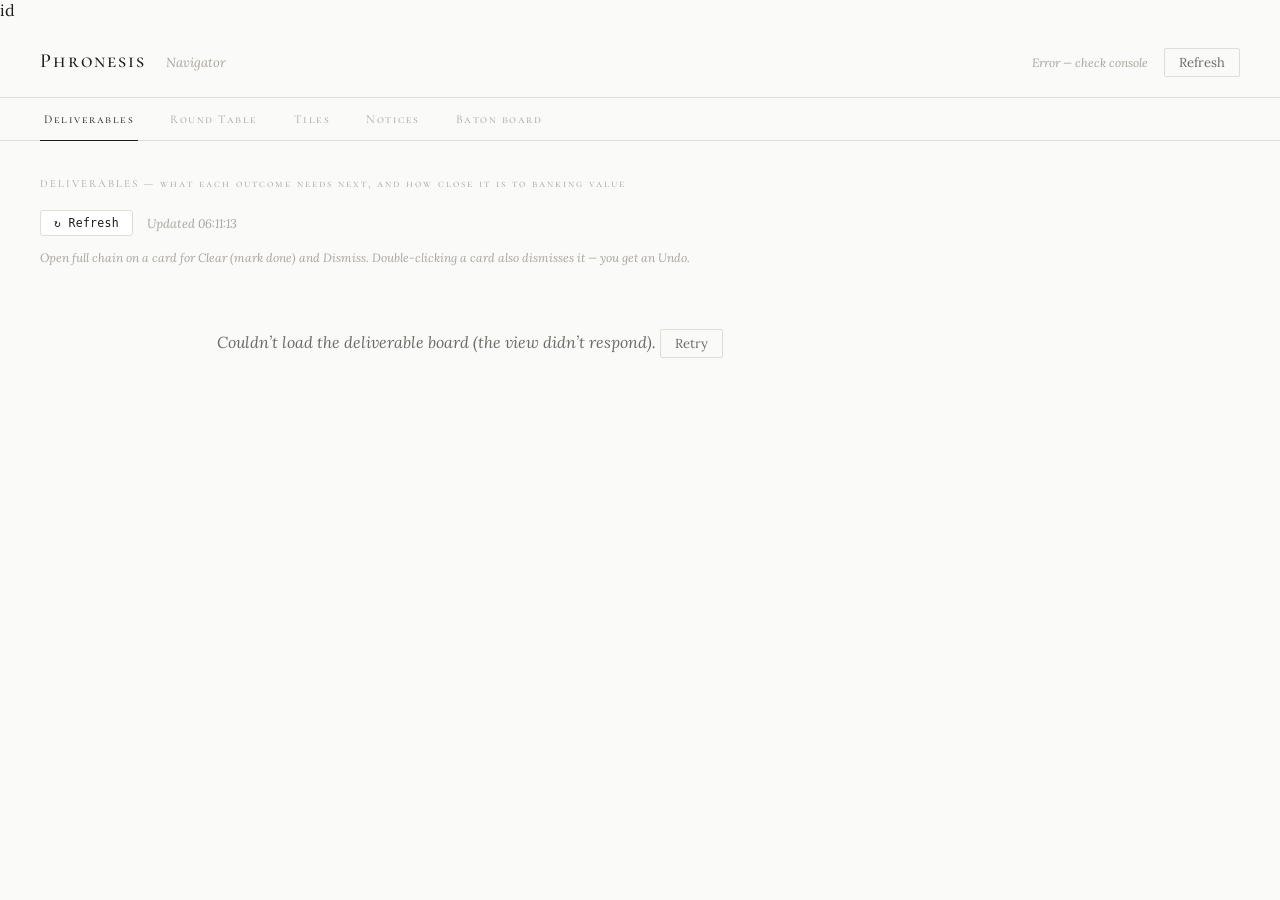
==== commit c6a8d99e: "feat(navigator): Deliverables v2.4 refresh + v2.5 clear-in-place + v2.6 sitting indicator (baton 129" ====
--- a/navigator/index.html
+++ b/navigator/index.html
@@ -263,6 +263,28 @@
     .dv-next.fold .dv-fold-hero{font-size:18px;font-weight:600}
     .dv-next.fold .dv-fold-sub{font-size:13.5px;font-weight:500;color:#E4D2A6;letter-spacing:.3px}
     .dv-foldrep{font-family:'IBM Plex Mono',monospace;font-size:12.5px;color:#5B3A6B;background:#F2EBF5;border:1px solid #E0D2E8;border-radius:3px;padding:7px 11px;margin-bottom:10px;word-break:break-all}
+    /* v2.4 — Refresh control + "Updated HH:MM:SS" stamp (re-fetch is cache-bypassed; see loadDeliverables). */
+    .dv-head{display:flex;align-items:center;gap:14px;margin:2px 0 14px}
+    .dv-refresh{font-family:'IBM Plex Mono',monospace;font-size:11.5px;letter-spacing:.3px;border:1px solid var(--border);background:var(--surface);color:var(--text);padding:5px 13px;border-radius:3px;cursor:pointer}
+    .dv-refresh:hover{background:var(--bg-dim);border-color:var(--muted)}
+    .dv-refresh:disabled,.dv-refresh.spinning{opacity:.55;cursor:default}
+    .dv-updated{font-size:12.5px;color:var(--light);font-style:italic}
+    /* v2.6 — sitting-duration: NEUTRAL muted metadata, never a red/overdue alarm (letting work sit is legitimate). */
+    .dv-sitting{font-size:12.5px;color:var(--light);font-style:italic;border:1px solid var(--border-lt);border-radius:3px;padding:2px 9px}
+    /* v2.5 — just-cleared confirmation IN PLACE: grey + pulse where the cursor already is; persists till refresh. */
+    .dv-card.dv-cleared{opacity:.62;border-left:3px solid var(--badge-green)}
+    .dv-card.dv-cleared .dv-name{text-decoration:line-through;color:var(--muted);font-weight:500}
+    .dv-donemark{flex:none;font-family:'Cormorant SC',serif;font-size:15px;letter-spacing:1px;font-weight:600;color:var(--badge-green);background:#E2F1E7;padding:8px 16px;border-radius:4px;white-space:nowrap}
+    .dv-clearrow{margin-top:12px}
+    .dv-cleartidy{font-family:'IBM Plex Mono',monospace;font-size:11.5px;border:1px solid var(--border);background:var(--surface);color:var(--muted);padding:4px 11px;border-radius:3px;cursor:pointer}
+    .dv-cleartidy:hover{background:var(--bg-dim)}
+    @keyframes dvpulse{0%{box-shadow:0 0 0 0 rgba(95,150,95,.55)}100%{box-shadow:0 0 0 16px rgba(95,150,95,0)}}
+    .dv-pulse{animation:dvpulse .9s ease-out}
+    /* v2.5/v2.6 deliberate actions — off the card face, in the Full-chain expansion (keeps the body clean, v2). */
+    .dv-xactions{display:flex;gap:10px;flex-wrap:wrap;margin-top:14px;padding-top:12px;border-top:1px solid var(--border-lt)}
+    .dv-xbtn{font-family:'IBM Plex Mono',monospace;font-size:11.5px;letter-spacing:.3px;border:1px solid var(--border);background:var(--surface);color:var(--text);padding:5px 12px;border-radius:3px;cursor:pointer}
+    .dv-xbtn.clear:hover{background:#E2F1E7;border-color:var(--badge-green);color:var(--badge-green)}
+    .dv-xbtn.dismiss:hover{background:#F4EAE6;border-color:#B4493A;color:#9A5746}
     .dv-actions{display:flex;gap:9px;margin-top:12px;flex-wrap:wrap}
     .dv-btn{font-family:'IBM Plex Mono',monospace;font-size:11.5px;letter-spacing:.3px;border:1px solid var(--border);background:var(--surface);color:var(--text);padding:5px 12px;border-radius:3px;cursor:pointer}
     .dv-btn:hover{background:var(--bg-dim);border-color:var(--muted)}
@@ -383,8 +405,9 @@
 
 <div id="deliverables" class="page active">
   <div class="section-label">DELIVERABLES — what each outcome needs next, and how close it is to banking value</div>
+  <div class="dv-head"><button class="dv-refresh" id="dvRefreshBtn" onclick="loadDeliverables()" title="Re-fetch the board, bypassing the browser cache">&#8635; Refresh</button><span class="dv-updated" id="dvUpdated"></span></div>
   <div id="dvBanner"></div>
-  <div class="dv-hint">Double-click a card to dismiss it (or a single step inside Full chain). You get an Undo.</div>
+  <div class="dv-hint">Open <em>full chain</em> on a card for Clear (mark done) and Dismiss. Double-clicking a card also dismisses it — you get an Undo.</div>
   <div id="dvList"><div class="dv-empty">Loading…</div></div>
   <div id="dvDismissed"></div>
 </div>
@@ -491,8 +514,9 @@
   document.getElementById('btnCloseConf').style.display=hasConf?'':'none';
 }
 
-async function sb(path){
-  const r=await fetch(SUPABASE_URL+'/rest/v1/'+path,{headers:{'apikey':SUPABASE_ANON_KEY,'Authorization':'Bearer '+SUPABASE_ANON_KEY}});
+async function sb(path,opts){
+  // opts lets a caller bypass the browser cache ({cache:'no-store'}) — see v2.4 (loadDeliverables).
+  const r=await fetch(SUPABASE_URL+'/rest/v1/'+path,Object.assign({headers:{'apikey':SUPABASE_ANON_KEY,'Authorization':'Bearer '+SUPABASE_ANON_KEY}},opts||{}));
   if(!r.ok)throw new Error('Supabase '+r.status);
   return r.json();
 }
@@ -504,6 +528,7 @@
   const t=await r.text(); return t?JSON.parse(t):null;
 }
 let dvData={}; // id -> card model, so click handlers read data without embedding text in HTML attributes
+let dvCleared=new Set(); // v2.5: deliverable_ids cleared in this view; reset on every refresh (graduation)
 
 async function loadData(){
   document.getElementById('lastRefreshed').textContent='Refreshing…';
@@ -1039,13 +1064,23 @@
     status_order:(r.status_order==null?dvKey(status,null):+r.status_order),done:+(r.done_count||0),total:+(r.total_count||0),
     banks_no_value:!!r.banks_no_value_until_complete,next:dvNextBand(status,r.next_state,r.next_track,r.next_holder,r.halt_kind,r.halt_note,r.blocked_at),
     next_baton_id:r.next_baton_id||null,next_action:r.next_action||'',
+    is_sitting:!!r.is_sitting,quiet_hours:(r.quiet_for_hours==null?null:+r.quiet_for_hours),
     chain:dvChain(r.chain)};
 }
 // Order: the ACTIONABILITY BAND is primary (dvKey: act → in-flight → blocked → done). Manual rank
 // orders WITHIN a band, not across it, so rank can't bury a card out of its band.
 function dvOrder(a,b){ return (dvKey(a.status,a.next)-dvKey(b.status,b.next))||((a.rank==null?9999:a.rank)-(b.rank==null?9999:b.rank))||((a.name||'')<(b.name||'')?-1:1); }
 
+// v2.5: a card cleared this view renders its in-place greyed Done confirmation (until the next refresh).
+function dvClearedCard(d){
+  return '<div class="dv-card dv-cleared" data-id="'+d.id+'">'+
+    '<div class="dv-top"><div><div class="dv-name">'+bpEsc(d.name)+'</div><div class="dv-outcome">'+bpEsc(d.outcome)+'</div></div>'+
+    '<div class="dv-donemark">&#10003; Done</div></div>'+
+    '<div class="dv-clearrow"><button class="dv-cleartidy" onclick="dvClearTidy(\''+d.id+'\')">&times; clear from view</button></div></div>';
+}
+function dvSitLabel(h){ if(h==null)return 'Sitting'; const days=Math.round(h/24); return h>=24?('Sitting '+days+'d'):('Sitting '+Math.max(1,Math.round(h))+'h'); }
 function dvCard(d){
+  if(dvCleared.has(d.id)) return dvClearedCard(d); // v2.5 just-cleared, in place
   const act=d.next&&(d.next.kind==='act'||d.next.kind==='fold');
   // v2.2: the lilac tablet (word-led; glyph is reinforcement only) marks this card a CATCH, and the
   // report-artifact pointer lives in the Full-chain dropdown, not on the card face (keep the body clean).
@@ -1064,6 +1099,9 @@
   const actions=act?('<div class="dv-actions"><button class="dv-btn" onclick="dvCopyNext(\''+d.id+'\',event)">Copy next step</button>'+
     (d.next.holder?'<button class="dv-btn" onclick="dvOpenPrime(\''+d.id+'\',event)">Open '+bpEsc(d.next.holder)+'</button>':'')+'</div>'):'';
   const noVal=(d.status!=='DONE'&&d.banks_no_value)?'<span class="dv-novalue">banks no value until complete</span>':'';
+  const sitting=(d.is_sitting&&d.status!=='DONE')?'<span class="dv-sitting">'+dvSitLabel(d.quiet_hours)+'</span>':''; // v2.6 neutral stamp
+  // v2.5/v2.6 deliberate actions live in the expansion (off the face): Clear (mark done) + Dismiss (reversible drop).
+  const xactions=(d.status!=='DONE')?('<div class="dv-xactions"><button class="dv-xbtn clear" onclick="dvClear(\''+d.id+'\',event)">&#10003; Clear (mark done)</button><button class="dv-xbtn dismiss" onclick="dvDismiss(\''+d.id+'\',null)">Dismiss &mdash; we won&rsquo;t do this</button></div>'):'';
   const pct=d.total?Math.round(d.done/d.total*100):0;
   const chain=d.chain.map(s=>{
     const halt=(s.state==='HALTED'&&s.halt_note)?'<span class="shalt">'+((BP_KINDS[s.halt_kind]||{}).glyph||'⊘')+' '+bpEsc(s.halt_note)+'</span>':'';
@@ -1073,8 +1111,8 @@
   return '<div class="dv-card'+(d.status==='DONE'?' done':'')+(act?' dv-act':'')+'" data-id="'+d.id+'" ondblclick="dvDismiss(\''+d.id+'\',event)" title="double-click to dismiss">'+tablet+
     '<div class="dv-top"><div><div class="dv-name">'+bpEsc(d.name)+'</div><div class="dv-outcome">'+bpEsc(d.outcome)+'</div></div>'+
     '<div class="dv-status '+d.status+'">'+d.status.replace('_',' ')+'</div></div>'+nextHtml+actions+
-    '<div class="dv-meta"><span class="dv-prog">'+d.done+'/'+d.total+' steps</span><span class="dv-progbar"><i style="width:'+pct+'%"></i></span>'+noVal+'</div>'+
-    '<details class="dv-expand"><summary>&#9656; full chain</summary><div class="dv-chain">'+foldrep+chain+'</div></details></div>';
+    '<div class="dv-meta"><span class="dv-prog">'+d.done+'/'+d.total+' steps</span><span class="dv-progbar"><i style="width:'+pct+'%"></i></span>'+noVal+sitting+'</div>'+
+    '<details class="dv-expand"><summary>&#9656; full chain</summary><div class="dv-chain">'+foldrep+chain+'</div>'+xactions+'</details></div>';
 }
 function dvRender(list){
   const el=document.getElementById('dvList');
@@ -1093,17 +1131,38 @@
   const rows=list.map(x=>'<div class="dv-drow"><span class="dvk">'+(x.kind==='baton'?'step':'deliverable')+'</span><span class="dvl">'+bpEsc(x.label||'(untitled)')+'</span><button class="dv-btn" onclick="dvRestore(\''+(x.kind==='baton'?'baton':'deliverable')+'\',\''+x.id+'\')">Restore</button></div>').join('');
   el.innerHTML='<details class="dv-dismissed"><summary>&#9656; Dismissed ('+list.length+')</summary><div class="dv-dbody">'+rows+'</div></details>';
 }
+// v2.4: every load is a live RE-FETCH that BYPASSES the browser cache (no-store + cache-bust param) —
+// not a re-render off in-memory state, never location.reload. A spinner + "Updated HH:MM:SS" stamp make
+// a refresh visibly acknowledged even when nothing changed. A refresh also graduates v2.5 cleared cards.
+function dvStamp(){ const u=document.getElementById('dvUpdated'); if(!u)return; const d=new Date(),p=n=>(''+n).padStart(2,'0'); u.textContent='Updated '+p(d.getHours())+':'+p(d.getMinutes())+':'+p(d.getSeconds()); }
 async function loadDeliverables(){
-  const el=document.getElementById('dvList'),banner=document.getElementById('dvBanner');
-  banner.innerHTML='';
+  const el=document.getElementById('dvList'),btn=document.getElementById('dvRefreshBtn');
+  if(btn){ btn.disabled=true; btn.classList.add('spinning'); }
+  dvCleared.clear(); // refresh is the graduation trigger: cleared-in-view cards re-sort normally now
+  const settle=()=>{ if(btn){ btn.disabled=false; btn.classList.remove('spinning'); } dvStamp(); };
+  const nostore={cache:'no-store'};
   let rows;
-  try{ rows=await sb('deliverable_board?select=*'); }
-  catch(e){ el.innerHTML='<div class="dv-empty">Couldn’t load the deliverable board (the view didn’t respond). <button class="refresh-btn" onclick="loadDeliverables()">Retry</button></div>'; return; }
+  try{ rows=await sb('deliverable_board?select=*&_='+Date.now(),nostore); }
+  catch(e){ el.innerHTML='<div class="dv-empty">Couldn’t load the deliverable board (the view didn’t respond). <button class="refresh-btn" onclick="loadDeliverables()">Retry</button></div>'; settle(); return; }
   if(Array.isArray(rows)&&rows.length) dvRender(rows.map(dvFromRow));
   else { el.innerHTML='<div class="dv-empty">No deliverables on the board yet.</div>'; dvData={}; }
-  try{ const dis=await sb('deliverable_board_dismissed?select=*&order=dismissed_at.desc'); dvRenderDismissed(Array.isArray(dis)?dis:[]); }
+  try{ const dis=await sb('deliverable_board_dismissed?select=*&order=dismissed_at.desc&_='+Date.now(),nostore); dvRenderDismissed(Array.isArray(dis)?dis:[]); }
   catch(e){ dvRenderDismissed([]); }
-}
+  settle();
+}
+// v2.5: clear a deliverable IN PLACE — grey + a one-shot pulse where the cursor is, no re-sort. The card
+// stays put (we replace just its node, not the list) until the next refresh graduates it. NO DB write:
+// "Clear" is a view-acknowledgement that a delivered outcome is done; the substrate stays the source of truth.
+function dvClear(id,e){
+  if(e)e.stopPropagation();
+  if(!dvData[id]||dvData[id].status==='DONE')return;
+  dvCleared.add(id);
+  const card=document.querySelector('.dv-card[data-id="'+id+'"]');
+  if(!card){ return; }
+  const tmp=document.createElement('div'); tmp.innerHTML=dvCard(dvData[id]); const nu=tmp.firstElementChild;
+  if(nu){ card.replaceWith(nu); nu.classList.add('dv-pulse'); setTimeout(()=>{nu.classList.remove('dv-pulse');},950); }
+}
+function dvClearTidy(id){ const c=document.querySelector('.dv-card[data-id="'+id+'"]'); if(c)c.remove(); }
 // ---- dismiss / restore (RPC-only) + undo + actionable controls ----
 async function dvDismiss(id,e){
   if(e){ if(e.target&&e.target.closest&&e.target.closest('button,summary,a,.dv-step'))return; e.stopPropagation(); }
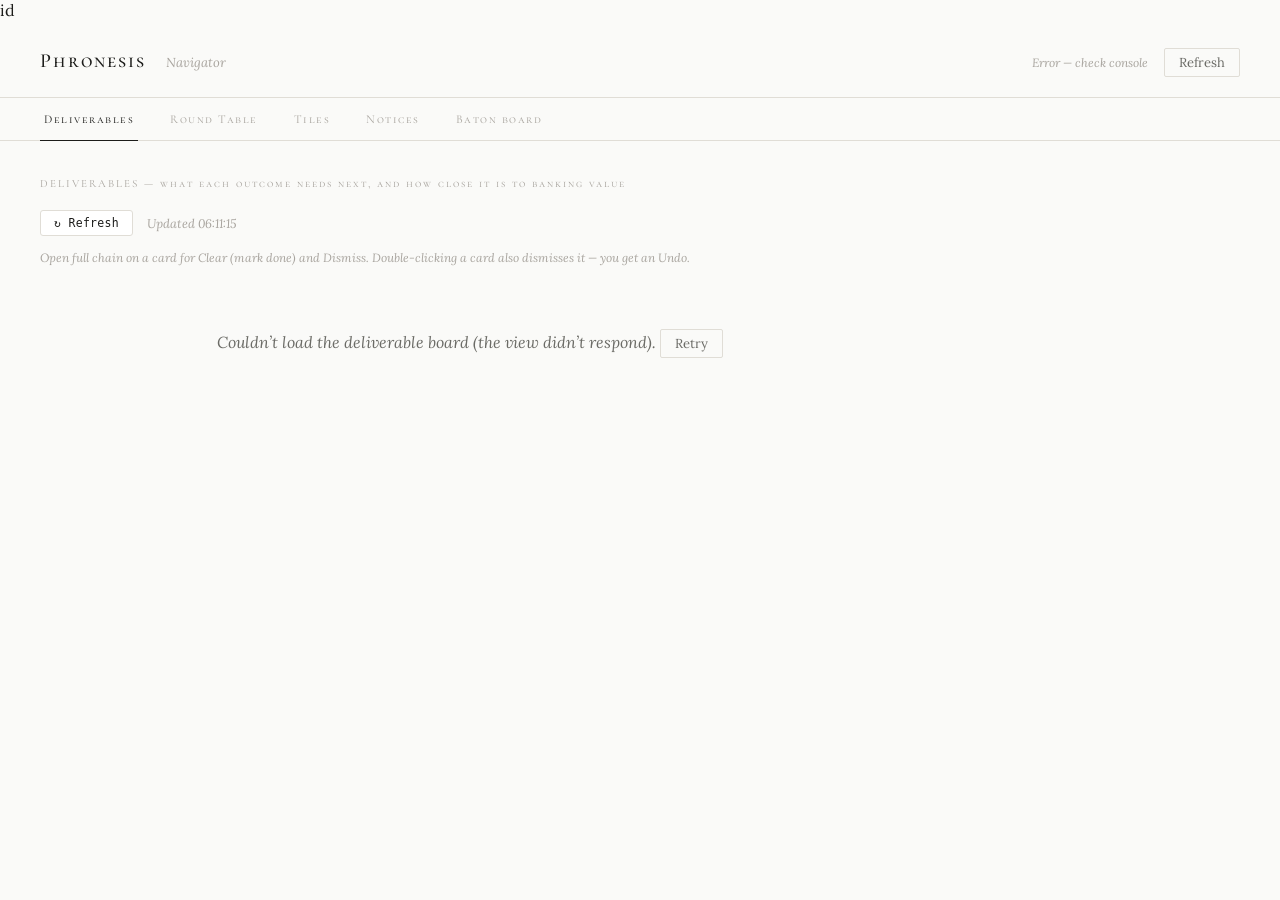
==== commit 70267207: "fix(navigator): drop cache-bust query param — it 400s PostgREST (v2.4, baton 1294f4f4) The v2.4 refr" ====
--- a/navigator/index.html
+++ b/navigator/index.html
@@ -1140,13 +1140,16 @@
   if(btn){ btn.disabled=true; btn.classList.add('spinning'); }
   dvCleared.clear(); // refresh is the graduation trigger: cleared-in-view cards re-sort normally now
   const settle=()=>{ if(btn){ btn.disabled=false; btn.classList.remove('spinning'); } dvStamp(); };
+  // Cache bypass via {cache:'no-store'} ONLY — NO query param: PostgREST parses every query param as a
+  // column filter, so a cache-bust like &_=Date.now() 400s ("column _ does not exist"). no-store alone
+  // makes fetch skip the browser cache and always hit the network, which is the whole requirement.
   const nostore={cache:'no-store'};
   let rows;
-  try{ rows=await sb('deliverable_board?select=*&_='+Date.now(),nostore); }
+  try{ rows=await sb('deliverable_board?select=*',nostore); }
   catch(e){ el.innerHTML='<div class="dv-empty">Couldn’t load the deliverable board (the view didn’t respond). <button class="refresh-btn" onclick="loadDeliverables()">Retry</button></div>'; settle(); return; }
   if(Array.isArray(rows)&&rows.length) dvRender(rows.map(dvFromRow));
   else { el.innerHTML='<div class="dv-empty">No deliverables on the board yet.</div>'; dvData={}; }
-  try{ const dis=await sb('deliverable_board_dismissed?select=*&order=dismissed_at.desc&_='+Date.now(),nostore); dvRenderDismissed(Array.isArray(dis)?dis:[]); }
+  try{ const dis=await sb('deliverable_board_dismissed?select=*&order=dismissed_at.desc',nostore); dvRenderDismissed(Array.isArray(dis)?dis:[]); }
   catch(e){ dvRenderDismissed([]); }
   settle();
 }
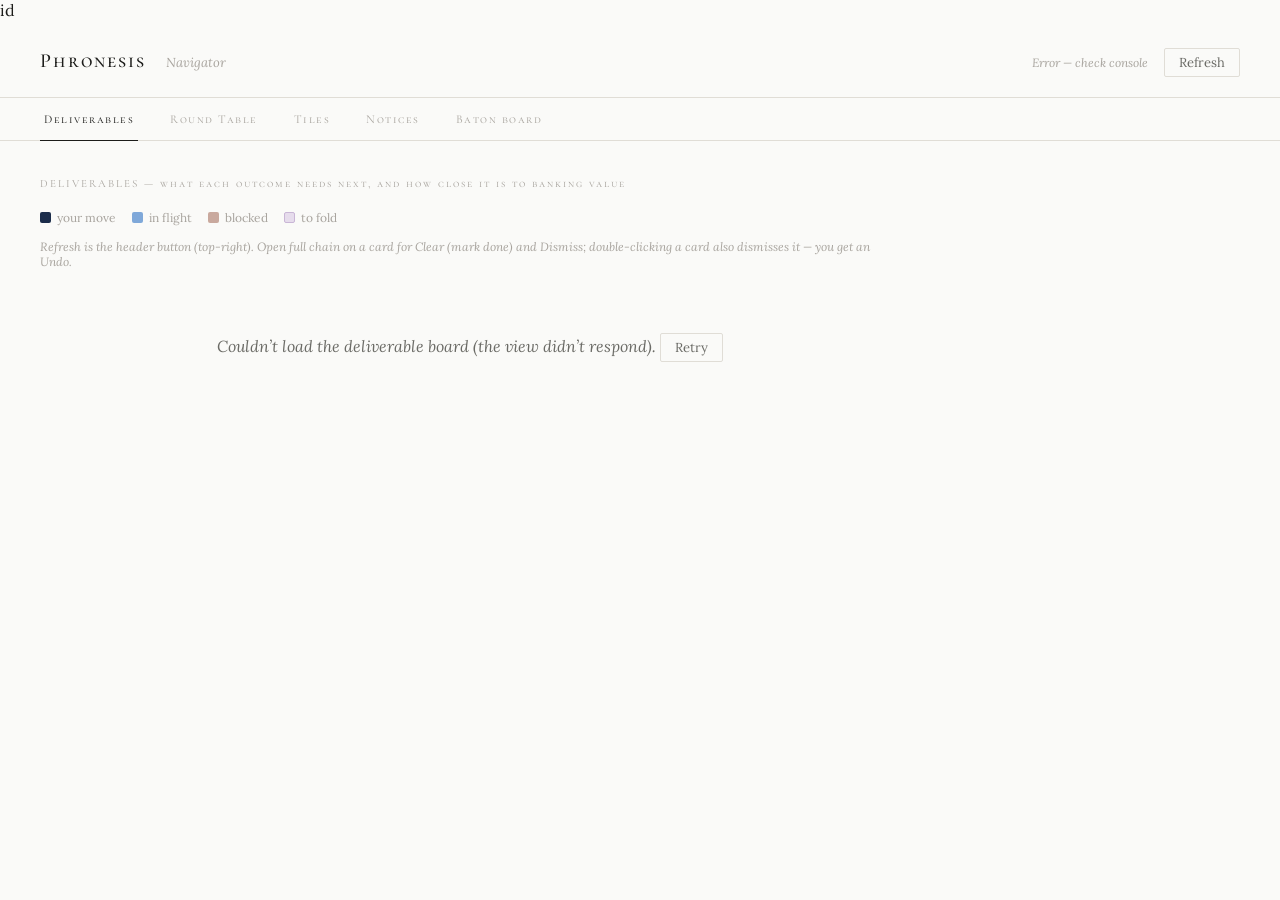
==== commit e852a59e: "feat(navigator): Deliverables v2.7 — deep-blue band, mark-done persistence, single refresh, colour l" ====
--- a/navigator/index.html
+++ b/navigator/index.html
@@ -233,7 +233,7 @@
     .dv-banner code{font-family:'IBM Plex Mono',monospace;font-style:normal;font-size:13px}
     .dv-card{background:var(--surface);border:1px solid var(--border);border-radius:6px;padding:18px 24px;margin-bottom:14px;box-shadow:0 1px 4px rgba(0,0,0,.05)}
     .dv-card.done{opacity:.6}
-    .dv-card.dv-act{border-left:3px solid #100F0D}
+    .dv-card.dv-act{border-left:3px solid #1B2C4A}
     .dv-top{display:flex;justify-content:space-between;align-items:flex-start;gap:24px}
     .dv-name{font-family:'Cormorant Garamond',serif;font-size:24px;font-weight:600;line-height:1.12;color:var(--text)}
     .dv-outcome{font-size:14.5px;line-height:1.45;color:var(--muted);margin-top:6px;max-width:64ch}
@@ -244,7 +244,7 @@
     .dv-status.DONE{background:#E2F1E7;color:var(--badge-green)}
     /* THE NEXT STEP — visual loudness follows ACTIONABILITY, not alarm (Eames v2). */
     .dv-next{margin-top:16px;font-size:18px;line-height:1.35;font-weight:600;display:flex;align-items:center;gap:12px;padding:14px 18px;border-radius:5px}
-    .dv-next.act{background:#100F0D;color:#FAFAF8}            /* actionable = hero */
+    .dv-next.act{background:#1B2C4A;color:#FAFAF8}            /* actionable = hero. v2.7: deep blue (navy+gold), not strident black — dark-blue=your-move, light-blue=in-flight */
     .dv-next.act .baton{color:#fff}
     .dv-next.act .prime{color:#FFCF6E}
     .dv-next.flight{background:#EAF0F8;color:var(--badge-blue);font-weight:500;font-size:16px} /* in-flight = calm */
@@ -263,12 +263,15 @@
     .dv-next.fold .dv-fold-hero{font-size:18px;font-weight:600}
     .dv-next.fold .dv-fold-sub{font-size:13.5px;font-weight:500;color:#E4D2A6;letter-spacing:.3px}
     .dv-foldrep{font-family:'IBM Plex Mono',monospace;font-size:12.5px;color:#5B3A6B;background:#F2EBF5;border:1px solid #E0D2E8;border-radius:3px;padding:7px 11px;margin-bottom:10px;word-break:break-all}
-    /* v2.4 — Refresh control + "Updated HH:MM:SS" stamp (re-fetch is cache-bypassed; see loadDeliverables). */
-    .dv-head{display:flex;align-items:center;gap:14px;margin:2px 0 14px}
-    .dv-refresh{font-family:'IBM Plex Mono',monospace;font-size:11.5px;letter-spacing:.3px;border:1px solid var(--border);background:var(--surface);color:var(--text);padding:5px 13px;border-radius:3px;cursor:pointer}
-    .dv-refresh:hover{background:var(--bg-dim);border-color:var(--muted)}
-    .dv-refresh:disabled,.dv-refresh.spinning{opacity:.55;cursor:default}
-    .dv-updated{font-size:12.5px;color:var(--light);font-style:italic}
+    /* v2.7 — colour legend: a one-line key (the bands encode WHO MUST ACT). The single refresh + stamp
+       now live in the page header (loadData), so there is no scoped Deliverables refresh control. */
+    .dv-legend{display:flex;align-items:center;gap:16px;margin:2px 0 14px;font-size:12px;color:var(--light)}
+    .dv-legend .dv-k{display:inline-flex;align-items:center;gap:6px}
+    .dv-legend .sw{width:11px;height:11px;border-radius:2px;display:inline-block}
+    .dv-legend .sw.act{background:#1B2C4A}
+    .dv-legend .sw.flight{background:#7FA8D9}
+    .dv-legend .sw.blocked{background:#C9A99E}
+    .dv-legend .sw.fold{background:#E6DCEC;border:1px solid #C9B6D6}
     /* v2.6 — sitting-duration: NEUTRAL muted metadata, never a red/overdue alarm (letting work sit is legitimate). */
     .dv-sitting{font-size:12.5px;color:var(--light);font-style:italic;border:1px solid var(--border-lt);border-radius:3px;padding:2px 9px}
     /* v2.5 — just-cleared confirmation IN PLACE: grey + pulse where the cursor already is; persists till refresh. */
@@ -328,7 +331,7 @@
   <div class="header-left"><h1>Phronesis</h1><span class="header-sub">Navigator</span></div>
   <div class="header-right">
     <span class="last-refreshed" id="lastRefreshed">Loading…</span>
-    <button class="refresh-btn" onclick="loadData()">Refresh</button>
+    <button class="refresh-btn" onclick="loadData();loadDeliverables()">Refresh</button>
   </div>
 </header>
 <nav>
@@ -405,9 +408,9 @@
 
 <div id="deliverables" class="page active">
   <div class="section-label">DELIVERABLES — what each outcome needs next, and how close it is to banking value</div>
-  <div class="dv-head"><button class="dv-refresh" id="dvRefreshBtn" onclick="loadDeliverables()" title="Re-fetch the board, bypassing the browser cache">&#8635; Refresh</button><span class="dv-updated" id="dvUpdated"></span></div>
+  <div class="dv-legend"><span class="dv-k"><span class="sw act"></span>your move</span><span class="dv-k"><span class="sw flight"></span>in flight</span><span class="dv-k"><span class="sw blocked"></span>blocked</span><span class="dv-k"><span class="sw fold"></span>to fold</span></div>
   <div id="dvBanner"></div>
-  <div class="dv-hint">Open <em>full chain</em> on a card for Clear (mark done) and Dismiss. Double-clicking a card also dismisses it — you get an Undo.</div>
+  <div class="dv-hint">Refresh is the header button (top-right). Open <em>full chain</em> on a card for Clear (mark done) and Dismiss; double-clicking a card also dismisses it — you get an Undo.</div>
   <div id="dvList"><div class="dv-empty">Loading…</div></div>
   <div id="dvDismissed"></div>
 </div>
@@ -555,7 +558,7 @@
     // FIX 3: an in-app refresh re-fetches the baton board too (incl NEXT INVOCATION), not only a full
     // reload — so a spent invocation clears and pickups/halts reflect without a page reload.
     if(document.getElementById('batons')&&document.getElementById('batons').classList.contains('active'))loadBatonPanel();
-    const t=new Date();document.getElementById('lastRefreshed').textContent='Updated '+t.toLocaleTimeString([],{hour:'2-digit',minute:'2-digit'});
+    const t=new Date();document.getElementById('lastRefreshed').textContent='Updated '+t.toLocaleTimeString([],{hour:'2-digit',minute:'2-digit',second:'2-digit'});
   }catch(e){document.getElementById('lastRefreshed').textContent='Error — check console';console.error(e);}
 }
 
@@ -1134,36 +1137,44 @@
 // v2.4: every load is a live RE-FETCH that BYPASSES the browser cache (no-store + cache-bust param) —
 // not a re-render off in-memory state, never location.reload. A spinner + "Updated HH:MM:SS" stamp make
 // a refresh visibly acknowledged even when nothing changed. A refresh also graduates v2.5 cleared cards.
-function dvStamp(){ const u=document.getElementById('dvUpdated'); if(!u)return; const d=new Date(),p=n=>(''+n).padStart(2,'0'); u.textContent='Updated '+p(d.getHours())+':'+p(d.getMinutes())+':'+p(d.getSeconds()); }
+// v2.4/v2.7#4: ONE refresh — the global header Refresh (loadData) re-fetches the board too; the
+// scoped Deliverables refresh + its stamp are gone (collapsed to one control, one stamp in the header).
+// Every load BYPASSES the browser cache ({cache:'no-store'}; NO query param — PostgREST reads params
+// as column filters, so &_=Date.now() 400s). A refresh also graduates v2.5 cleared cards (dvCleared
+// reset) so they re-sort to their Done home.
 async function loadDeliverables(){
-  const el=document.getElementById('dvList'),btn=document.getElementById('dvRefreshBtn');
-  if(btn){ btn.disabled=true; btn.classList.add('spinning'); }
-  dvCleared.clear(); // refresh is the graduation trigger: cleared-in-view cards re-sort normally now
-  const settle=()=>{ if(btn){ btn.disabled=false; btn.classList.remove('spinning'); } dvStamp(); };
-  // Cache bypass via {cache:'no-store'} ONLY — NO query param: PostgREST parses every query param as a
-  // column filter, so a cache-bust like &_=Date.now() 400s ("column _ does not exist"). no-store alone
-  // makes fetch skip the browser cache and always hit the network, which is the whole requirement.
+  const el=document.getElementById('dvList');
+  dvCleared.clear();
   const nostore={cache:'no-store'};
   let rows;
   try{ rows=await sb('deliverable_board?select=*',nostore); }
-  catch(e){ el.innerHTML='<div class="dv-empty">Couldn’t load the deliverable board (the view didn’t respond). <button class="refresh-btn" onclick="loadDeliverables()">Retry</button></div>'; settle(); return; }
+  catch(e){ el.innerHTML='<div class="dv-empty">Couldn’t load the deliverable board (the view didn’t respond). <button class="refresh-btn" onclick="loadDeliverables()">Retry</button></div>'; return; }
   if(Array.isArray(rows)&&rows.length) dvRender(rows.map(dvFromRow));
   else { el.innerHTML='<div class="dv-empty">No deliverables on the board yet.</div>'; dvData={}; }
   try{ const dis=await sb('deliverable_board_dismissed?select=*&order=dismissed_at.desc',nostore); dvRenderDismissed(Array.isArray(dis)?dis:[]); }
   catch(e){ dvRenderDismissed([]); }
-  settle();
-}
-// v2.5: clear a deliverable IN PLACE — grey + a one-shot pulse where the cursor is, no re-sort. The card
-// stays put (we replace just its node, not the list) until the next refresh graduates it. NO DB write:
-// "Clear" is a view-acknowledgement that a delivered outcome is done; the substrate stays the source of truth.
-function dvClear(id,e){
+}
+// v2.5 + v2.7#2: clear = mark done, PERSISTED. clear_deliverable sets done_at (Connie's RPC); it
+// survives refresh — the bug v2.7 found was Clear painting locally only. Confirmation stays IN PLACE:
+// the card greys + pulses where the cursor is, no re-sort, until the next refresh graduates it to the
+// Done stack. Undo via unclear_deliverable. (Reg's override: a leftover unclaimed baton is fine — done_at wins.)
+async function dvClear(id,e){
   if(e)e.stopPropagation();
   if(!dvData[id]||dvData[id].status==='DONE')return;
+  try{ await sbRpc('clear_deliverable',{p_deliverable_id:id,p_actor:'reg'}); }
+  catch(_){ dvToast('Couldn’t mark done'); return; }
   dvCleared.add(id);
   const card=document.querySelector('.dv-card[data-id="'+id+'"]');
-  if(!card){ return; }
-  const tmp=document.createElement('div'); tmp.innerHTML=dvCard(dvData[id]); const nu=tmp.firstElementChild;
-  if(nu){ card.replaceWith(nu); nu.classList.add('dv-pulse'); setTimeout(()=>{nu.classList.remove('dv-pulse');},950); }
+  if(card){ const tmp=document.createElement('div'); tmp.innerHTML=dvCard(dvData[id]); const nu=tmp.firstElementChild;
+    if(nu){ card.replaceWith(nu); nu.classList.add('dv-pulse'); setTimeout(()=>{nu.classList.remove('dv-pulse');},950); } }
+  dvUndo('Marked “'+((dvData[id]&&dvData[id].name)||'deliverable')+'” done',()=>dvUnclear(id));
+}
+async function dvUnclear(id){
+  try{ await sbRpc('unclear_deliverable',{p_deliverable_id:id,p_actor:'reg'}); }
+  catch(_){ dvToast('Couldn’t undo'); return; }
+  dvCleared.delete(id);
+  const u=document.getElementById('dvUndo'); if(u)u.style.display='none';
+  loadDeliverables();
 }
 function dvClearTidy(id){ const c=document.querySelector('.dv-card[data-id="'+id+'"]'); if(c)c.remove(); }
 // ---- dismiss / restore (RPC-only) + undo + actionable controls ----
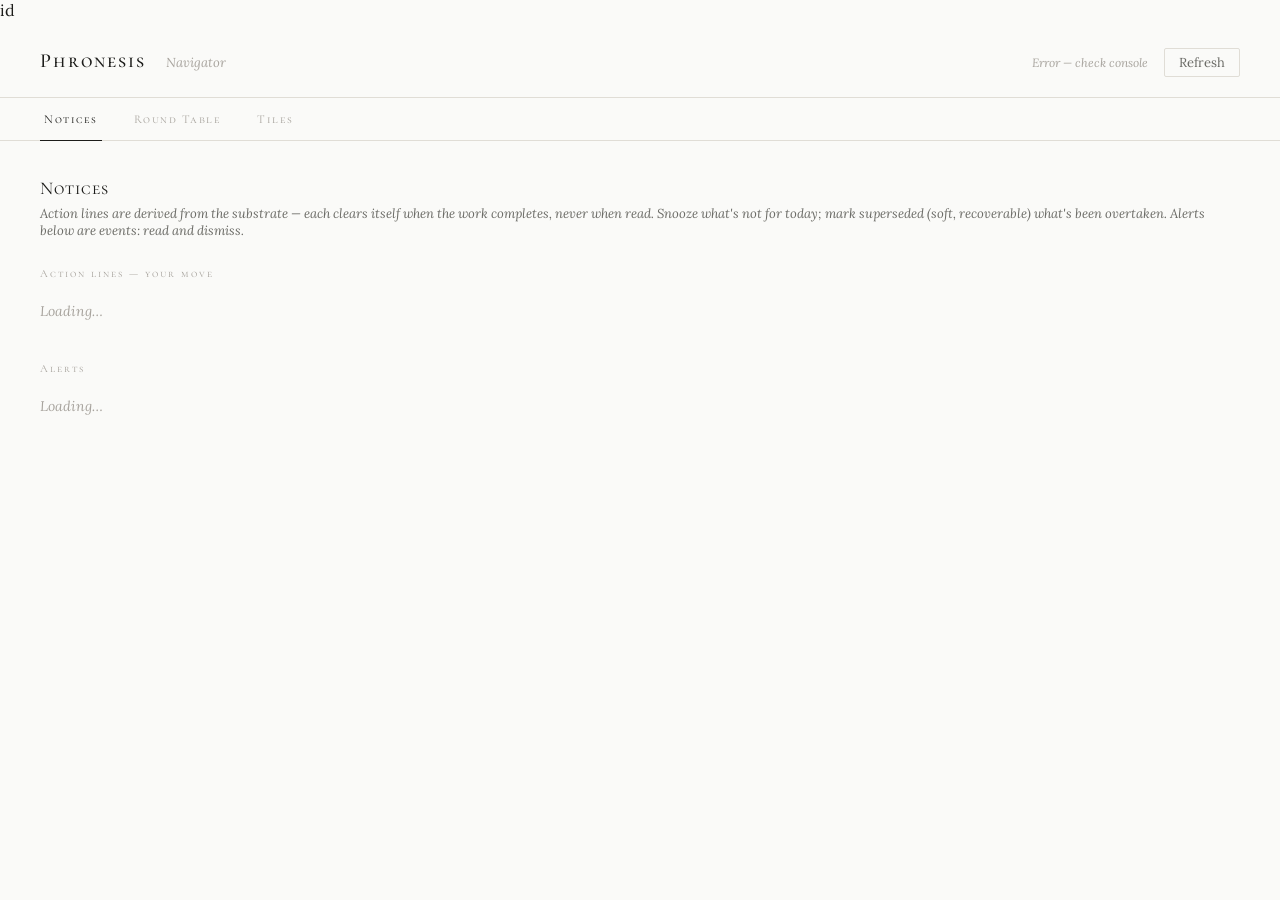
==== commit 118ad4bf: "Navigator: retire baton + deliverables boards; Notices becomes the action surface Reg's call on conc" ====
--- a/navigator/index.html
+++ b/navigator/index.html
@@ -165,165 +165,34 @@
     .tile-refresh:hover{color:var(--muted)}
     .status-msg{font-size:14px;color:var(--light);font-style:italic;padding:8px 0}
     @media(max-width:600px){header{padding:20px 20px 16px}nav{padding:0 20px}.page{padding:24px 20px}}
-    /* ===== Baton board panel (Eames SP 76019f72; prototype 383aa695). Scoped to .bp. ===== */
-    .bp{--paper:#F4F2EA;--bp-surface:#FBFAF5;--surface-2:#EFEDE3;--sink:#E7E4D8;--bp-ink:#1E1B16;--ink-soft:#5A554C;--ink-faint:#8E897D;--rule:#DAD5C7;--rule-soft:#E6E2D5;
-      --k-blocked:#B0463A;--k-blocked-dim:rgba(176,70,58,0.10);--k-needs_ruling:#5A4A8A;--k-needs_ruling-dim:rgba(90,74,138,0.10);--k-spawned:#2E6B6B;--k-spawned-dim:rgba(46,107,107,0.10);
-      --k-failed:#9C6B2E;--k-failed-dim:rgba(156,107,46,0.12);--k-gated:#4A5A6B;--k-gated-dim:rgba(74,90,107,0.10);--k-unpicked:#6B6457;--k-unpicked-dim:rgba(107,100,87,0.10);
-      --stale:#9A7B1E;--stale-dim:rgba(154,123,30,0.10);--invoke:#2E5D4F;--bp-serif:'Spectral',Georgia,serif;--mono:'IBM Plex Mono',ui-monospace,Menlo,monospace;
-      max-width:760px;font-family:var(--bp-serif);color:var(--bp-ink);font-size:15px;line-height:1.5;}
-    .bp .iti{border:1.5px solid var(--bp-ink);border-radius:4px;background:var(--bp-surface);overflow:hidden;}
-    .bp .iti .h{display:flex;align-items:center;gap:9px;padding:9px 14px;background:var(--bp-ink);color:var(--paper);font-family:var(--mono);font-size:10px;text-transform:uppercase;letter-spacing:0.14em;}
-    .bp .iti .h .gen{margin-left:auto;opacity:0.7;text-transform:none;letter-spacing:0.04em;}
-    .bp .iti .body{padding:15px 16px;font-size:16px;line-height:1.55;}
-    .bp .iti .open{font-family:var(--mono);font-weight:600;font-size:13px;color:var(--invoke);}
-    .bp .iti .aware{display:block;margin-top:7px;font-size:14px;color:var(--ink-soft);}
-    .bp .empty{padding:15px 16px;font-size:14px;color:var(--ink-faint);font-style:italic;}
-    .bp .copybar{display:flex;align-items:center;gap:10px;padding:10px 16px;border-top:1px solid var(--rule-soft);background:var(--surface-2);}
-    .bp .copy{font-family:var(--mono);font-size:12px;letter-spacing:0.04em;border:1px solid var(--bp-ink);background:var(--bp-ink);color:var(--paper);padding:7px 16px;border-radius:2px;cursor:pointer;}
-    .bp .copy:hover{opacity:0.88;} .bp .copy.ok{background:var(--invoke);border-color:var(--invoke);}
-    .bp .copyhint{font-family:var(--mono);font-size:11px;color:var(--ink-faint);}
-    .bp .next3{margin-top:14px;}
-    .bp .next3 .cap{font-family:var(--mono);font-size:10.5px;text-transform:uppercase;letter-spacing:0.13em;color:var(--ink-faint);margin-bottom:10px;}
-    .bp .nx{border:1px solid var(--rule);border-radius:3px;background:var(--bp-surface);margin-bottom:8px;overflow:hidden;}
-    .bp .nx .main{display:flex;align-items:flex-start;gap:11px;padding:11px 13px;}
-    .bp .nx .num{font-family:var(--mono);font-weight:600;font-size:13px;color:var(--ink-faint);width:14px;flex-shrink:0;padding-top:5px;}
-    .bp .kind{flex-shrink:0;width:28px;height:28px;border-radius:4px;display:flex;align-items:center;justify-content:center;font-family:var(--mono);font-weight:600;font-size:14px;}
-    .bp .nxbody{flex:1;min-width:0;} .bp .nxline{font-size:14.5px;line-height:1.4;}
-    .bp .holder{font-family:var(--mono);font-weight:600;font-size:12px;} .bp .track{font-weight:500;}
-    .bp .kindlab{font-family:var(--mono);font-size:9.5px;text-transform:uppercase;letter-spacing:0.07em;padding:1px 6px;border-radius:2px;}
-    .bp .nxnote{margin-top:3px;font-size:13px;color:var(--ink-soft);font-style:italic;}
-    .bp .nxmeta{margin-top:8px;display:flex;flex-wrap:wrap;align-items:center;gap:8px 12px;font-family:var(--mono);font-size:11px;color:var(--ink-faint);}
-    .bp .unblock{display:inline-flex;align-items:center;gap:7px;font-family:var(--mono);font-size:11.5px;border:1px solid var(--invoke);color:var(--invoke);background:transparent;padding:5px 11px;border-radius:2px;cursor:pointer;}
-    .bp .unblock:hover{background:var(--invoke);color:var(--paper);}
-    .bp .unblock-iti{display:none;border-top:1px dashed var(--rule);background:var(--surface-2);padding:13px 14px;}
-    .bp .nx.open .unblock-iti,.bp .hrow.open .unblock-iti{display:block;}
-    .bp .unblock-iti .lbl{font-family:var(--mono);font-size:9.5px;text-transform:uppercase;letter-spacing:0.13em;color:var(--ink-faint);margin-bottom:7px;}
-    .bp .unblock-iti .txt{font-size:14px;line-height:1.5;} .bp .unblock-iti .copybar{margin:11px -14px -13px;border-radius:0;}
-    .bp .expand{margin-top:6px;}
-    .bp .expand .btn{width:100%;text-align:left;font-family:var(--mono);font-size:11.5px;letter-spacing:0.03em;color:var(--ink-soft);background:var(--surface-2);border:1px solid var(--rule);border-radius:3px;padding:11px 14px;cursor:pointer;display:flex;align-items:center;gap:10px;}
-    .bp .expand .btn:hover{background:var(--sink);} .bp .expand .btn .tw{transition:transform .2s;} .bp .expand.open .btn .tw{transform:rotate(90deg);} .bp .expand .btn .ct{margin-left:auto;color:var(--ink-faint);}
-    .bp .fullboard{display:none;margin-top:14px;} .bp .expand.open + .fullboard{display:block;}
-    .bp details.lane{margin-top:12px;border:1px solid var(--rule-soft);border-radius:3px;overflow:hidden;}
-    .bp details.lane > summary{cursor:pointer;list-style:none;padding:10px 13px;background:var(--surface-2);font-family:var(--mono);font-size:10.5px;text-transform:uppercase;letter-spacing:0.12em;color:var(--ink-soft);display:flex;align-items:center;gap:9px;}
-    .bp details.lane > summary::-webkit-details-marker{display:none;} .bp details.lane > summary .tw{margin-left:auto;transition:transform .2s;color:var(--ink-faint);} .bp details.lane[open] > summary .tw{transform:rotate(90deg);}
-    .bp details.lane.routing > summary{color:var(--k-blocked);} .bp details.lane.possibly > summary{color:var(--stale);} .bp details.lane .lbody{padding:12px 13px;}
-    .bp .arow{display:flex;align-items:center;gap:10px;padding:8px 11px;border:1px solid var(--rule-soft);border-radius:3px;background:var(--bp-surface);margin-bottom:6px;font-size:13.5px;}
-    .bp .arow .who{font-family:var(--mono);font-size:11px;color:var(--ink-soft);min-width:84px;} .bp .arow .what{flex:1;min-width:0;overflow:hidden;text-overflow:ellipsis;white-space:nowrap;}
-    .bp .arow .when{font-family:var(--mono);font-size:10.5px;color:var(--ink-faint);white-space:nowrap;} .bp .arow.staleflag .when{color:var(--stale);}
-    .bp .arow .dot{width:6px;height:6px;border-radius:50%;background:var(--ink-faint);flex-shrink:0;} .bp .arow.staleflag .dot{background:var(--stale);}
-    .bp .hrow{border:1px solid var(--rule);border-left:3px solid var(--ink-faint);border-radius:3px;background:var(--bp-surface);margin-bottom:8px;overflow:hidden;}
-    .bp .hrow .main{display:flex;align-items:flex-start;gap:11px;padding:10px 12px;} .bp .hbody{flex:1;min-width:0;} .bp .hline{font-size:14px;line-height:1.4;}
-    .bp .hnote{margin-top:3px;font-size:13px;color:var(--ink-soft);font-style:italic;}
-    .bp .hmeta{margin-top:7px;display:flex;flex-wrap:wrap;align-items:center;gap:8px 11px;font-family:var(--mono);font-size:11px;color:var(--ink-faint);}
-    .bp .age.stale{color:var(--k-blocked);font-weight:500;} .bp .watch{display:inline-flex;align-items:center;gap:7px;font-family:var(--mono);font-size:11px;color:var(--ink-faint);padding:4px 0;}
-    .bp .children{display:flex;flex-wrap:wrap;gap:6px;margin-top:4px;} .bp .child{font-family:var(--mono);font-size:10.5px;color:var(--k-spawned);border:1px solid var(--k-spawned);background:var(--k-spawned-dim);border-radius:2px;padding:2px 7px;}
-    .bp .hrow.poss{border-left-color:var(--stale);} .bp .hrow.poss .kind{background:var(--stale-dim);color:var(--stale);}
-    .bp .hrow.unpicked{border-left-color:var(--k-unpicked);} .bp .hrow.unpicked .kind{background:var(--k-unpicked-dim);color:var(--k-unpicked);}
-    .bp .lane-empty{font-size:13px;color:var(--ink-faint);font-style:italic;padding:4px 2px;}
-    .bp .arow.inproc{border-left:3px solid var(--k-gated);} /* Fix 2: calm steel in-process, not kind-coloured, not greyed */
-    .bp .arow.inproc.staleflag{border-left-color:var(--stale);}
-    .bp .promote{font-family:var(--mono);font-size:11px;border:1px solid var(--invoke);color:var(--invoke);background:transparent;padding:4px 10px;border-radius:2px;cursor:pointer;}
-    .bp .promote:hover{background:var(--invoke);color:var(--paper);} .bp .promote:disabled{opacity:0.6;cursor:default;}
-    .bp details.lane .lbody{max-height:340px;overflow-y:auto;} /* Fix 4: full unclaimed lane uncapped but scrollable, nothing buried */
-    .bp :focus-visible{outline:2px solid var(--invoke);outline-offset:2px;}
-    @media (prefers-reduced-motion:reduce){.bp *{transition:none!important;}}
-    /* ===== DELIVERABLE VIEW (cfaaa070; Eames SP f729d071). Outcome-oriented, legibility-first — older eyes, decision-at-a-glance. ===== */
-    #deliverables{max-width:940px}
-    .dv-banner{font-size:14.5px;color:var(--badge-amber);background:#FBF3E6;border:1px solid #EBD9B8;padding:11px 18px;border-radius:4px;margin-bottom:26px;font-style:italic}
-    .dv-banner code{font-family:'IBM Plex Mono',monospace;font-style:normal;font-size:13px}
-    .dv-card{background:var(--surface);border:1px solid var(--border);border-radius:6px;padding:18px 24px;margin-bottom:14px;box-shadow:0 1px 4px rgba(0,0,0,.05)}
-    .dv-card.done{opacity:.6}
-    .dv-card.dv-act{border-left:3px solid #1B2C4A}
-    .dv-top{display:flex;justify-content:space-between;align-items:flex-start;gap:24px}
-    .dv-name{font-family:'Cormorant Garamond',serif;font-size:24px;font-weight:600;line-height:1.12;color:var(--text)}
-    .dv-outcome{font-size:14.5px;line-height:1.45;color:var(--muted);margin-top:6px;max-width:64ch}
-    .dv-status{flex:none;font-family:'Cormorant SC',serif;font-size:15px;letter-spacing:1.5px;font-weight:600;padding:8px 16px;border-radius:4px;white-space:nowrap}
-    .dv-status.NOT_STARTED{background:var(--bg-dim);color:var(--muted)}
-    .dv-status.IN_PROGRESS{background:#E3ECF8;color:var(--badge-blue)}
-    .dv-status.BLOCKED{background:#F0E0DB;color:#9A5746}
-    .dv-status.DONE{background:#E2F1E7;color:var(--badge-green)}
-    /* THE NEXT STEP — visual loudness follows ACTIONABILITY, not alarm (Eames v2). */
-    .dv-next{margin-top:16px;font-size:18px;line-height:1.35;font-weight:600;display:flex;align-items:center;gap:12px;padding:14px 18px;border-radius:5px}
-    .dv-next.act{background:#1B2C4A;color:#FAFAF8}            /* actionable = hero. v2.7: deep blue (navy+gold), not strident black — dark-blue=your-move, light-blue=in-flight */
-    .dv-next.act .baton{color:#fff}
-    .dv-next.act .prime{color:#FFCF6E}
-    .dv-next.flight{background:#EAF0F8;color:var(--badge-blue);font-weight:500;font-size:16px} /* in-flight = calm */
-    .dv-next .arrow{font-size:21px;line-height:1}
-    /* BLOCKED band — quietest: nothing here for Reg to do. Muted clay; the note lives in Full chain. */
-    .dv-block{margin-top:14px;background:#F4EAE6;color:#7A4A3C;border:1px solid #E6D2CB;border-radius:5px;padding:11px 16px}
-    .dv-block .bhead{font-size:15px;font-weight:600;letter-spacing:.2px;display:flex;align-items:center;gap:9px}
-    .dv-block .bglyph{color:#B4493A;font-size:15px}
-    /* v2.2 PENDING_FOLD (Eames ruling, f729d071): a CATCH, not a throw — actionable band (loud, it IS
-       Reg's move) plus a light lilac "Sibling reported" tablet that does the discriminating work the band
-       can't. Plum (#5B3A6B on #E6DCEC) is distinct from every state colour, so it can't read as done. */
-    .dv-status.PENDING_FOLD{background:#E6DCEC;color:#5B3A6B}
-    .dv-tablet{display:inline-flex;align-items:center;gap:6px;background:#E6DCEC;color:#5B3A6B;font-family:'Cormorant SC',serif;font-size:12px;letter-spacing:1px;font-weight:600;padding:4px 11px;border-radius:3px;margin-bottom:11px}
-    .dv-tablet .tg{font-size:13px;line-height:1}
-    .dv-next.fold{flex-direction:column;align-items:flex-start;gap:5px}
-    .dv-next.fold .dv-fold-hero{font-size:18px;font-weight:600}
-    .dv-next.fold .dv-fold-sub{font-size:13.5px;font-weight:500;color:#E4D2A6;letter-spacing:.3px}
-    .dv-foldrep{font-family:'IBM Plex Mono',monospace;font-size:12.5px;color:#5B3A6B;background:#F2EBF5;border:1px solid #E0D2E8;border-radius:3px;padding:7px 11px;margin-bottom:10px;word-break:break-all}
-    /* v2.7 — colour legend: a one-line key (the bands encode WHO MUST ACT). The single refresh + stamp
-       now live in the page header (loadData), so there is no scoped Deliverables refresh control. */
-    .dv-legend{display:flex;align-items:center;gap:16px;margin:2px 0 14px;font-size:12px;color:var(--light)}
-    .dv-legend .dv-k{display:inline-flex;align-items:center;gap:6px}
-    .dv-legend .sw{width:11px;height:11px;border-radius:2px;display:inline-block}
-    .dv-legend .sw.act{background:#1B2C4A}
-    .dv-legend .sw.flight{background:#7FA8D9}
-    .dv-legend .sw.blocked{background:#C9A99E}
-    .dv-legend .sw.fold{background:#E6DCEC;border:1px solid #C9B6D6}
-    /* v2.6 — sitting-duration: NEUTRAL muted metadata, never a red/overdue alarm (letting work sit is legitimate). */
-    .dv-sitting{font-size:12.5px;color:var(--light);font-style:italic;border:1px solid var(--border-lt);border-radius:3px;padding:2px 9px}
-    /* v2.5 — just-cleared confirmation IN PLACE: grey + pulse where the cursor already is; persists till refresh. */
-    .dv-card.dv-cleared{opacity:.62;border-left:3px solid var(--badge-green)}
-    .dv-card.dv-cleared .dv-name{text-decoration:line-through;color:var(--muted);font-weight:500}
-    .dv-donemark{flex:none;font-family:'Cormorant SC',serif;font-size:15px;letter-spacing:1px;font-weight:600;color:var(--badge-green);background:#E2F1E7;padding:8px 16px;border-radius:4px;white-space:nowrap}
-    .dv-clearrow{margin-top:12px}
-    .dv-cleartidy{font-family:'IBM Plex Mono',monospace;font-size:11.5px;border:1px solid var(--border);background:var(--surface);color:var(--muted);padding:4px 11px;border-radius:3px;cursor:pointer}
-    .dv-cleartidy:hover{background:var(--bg-dim)}
-    @keyframes dvpulse{0%{box-shadow:0 0 0 0 rgba(95,150,95,.55)}100%{box-shadow:0 0 0 16px rgba(95,150,95,0)}}
-    .dv-pulse{animation:dvpulse .9s ease-out}
-    /* v2.5/v2.6 deliberate actions — off the card face, in the Full-chain expansion (keeps the body clean, v2). */
-    .dv-xactions{display:flex;gap:10px;flex-wrap:wrap;margin-top:14px;padding-top:12px;border-top:1px solid var(--border-lt)}
-    .dv-xbtn{font-family:'IBM Plex Mono',monospace;font-size:11.5px;letter-spacing:.3px;border:1px solid var(--border);background:var(--surface);color:var(--text);padding:5px 12px;border-radius:3px;cursor:pointer}
-    .dv-xbtn.clear:hover{background:#E2F1E7;border-color:var(--badge-green);color:var(--badge-green)}
-    .dv-xbtn.dismiss:hover{background:#F4EAE6;border-color:#B4493A;color:#9A5746}
-    .dv-actions{display:flex;gap:9px;margin-top:12px;flex-wrap:wrap}
-    .dv-btn{font-family:'IBM Plex Mono',monospace;font-size:11.5px;letter-spacing:.3px;border:1px solid var(--border);background:var(--surface);color:var(--text);padding:5px 12px;border-radius:3px;cursor:pointer}
-    .dv-btn:hover{background:var(--bg-dim);border-color:var(--muted)}
-    .dv-meta{display:flex;align-items:center;gap:18px;margin-top:18px;font-size:14.5px;color:var(--muted);flex-wrap:wrap}
-    .dv-prog{font-weight:600;color:var(--text)}
-    .dv-progbar{flex:1;max-width:220px;height:8px;background:var(--bg-dim);border-radius:4px;overflow:hidden}
-    .dv-progbar i{display:block;height:100%;background:var(--badge-green)}
-    .dv-novalue{font-size:13px;color:var(--badge-amber);font-style:italic;border:1px solid #EBD9B8;background:#FBF3E6;padding:3px 11px;border-radius:3px}
-    .dv-expand{margin-top:16px}
-    .dv-expand summary{font-family:'Cormorant SC',serif;font-size:12px;letter-spacing:1.2px;color:var(--light);cursor:pointer;list-style:none;padding:4px 0}
-    .dv-expand summary::-webkit-details-marker{display:none}
-    .dv-chain{margin-top:12px;border-top:1px solid var(--border-lt);padding-top:6px}
-    .dv-step{display:flex;align-items:center;gap:14px;padding:10px 0;font-size:15px;border-bottom:1px solid var(--border-lt)}
-    .dv-step:last-child{border-bottom:none}
-    .dv-step .pos{flex:none;width:27px;height:27px;border-radius:50%;background:var(--bg-dim);color:var(--muted);display:flex;align-items:center;justify-content:center;font-size:13px;font-weight:600}
-    .dv-step.DONE .pos{background:#E2F1E7;color:var(--badge-green)}
-    .dv-step.ACTIVE .pos{background:#E3ECF8;color:var(--badge-blue)}
-    .dv-step.HALTED .pos{background:var(--badge-red);color:#fff}
-    .dv-step .stk{flex:1;color:var(--text)}
-    .dv-step .vk{font-size:11px;color:var(--light);font-style:italic}
-    .dv-step .sstate{font-size:12px;letter-spacing:.8px;font-variant:small-caps;color:var(--muted);min-width:74px;text-align:right}
-    .dv-step .sholder{font-size:13px;color:var(--light);min-width:96px;text-align:right}
-    .dv-step .shalt{display:block;margin-top:5px;font-size:12.5px;line-height:1.5;color:#8A5A4C;white-space:pre-wrap}
-    .dv-dismissed{margin-top:20px;border-top:1px solid var(--border-lt);padding-top:10px}
-    .dv-dismissed>summary{font-family:'Cormorant SC',serif;font-size:12px;letter-spacing:1.2px;color:var(--light);cursor:pointer;list-style:none;padding:4px 0}
-    .dv-dismissed>summary::-webkit-details-marker{display:none}
-    .dv-dbody{margin-top:8px}
-    .dv-drow{display:flex;align-items:center;gap:12px;padding:7px 0;font-size:14px;border-bottom:1px solid var(--border-lt)}
-    .dv-drow:last-child{border-bottom:none}
-    .dv-drow .dvk{font-size:10.5px;letter-spacing:.6px;text-transform:uppercase;color:var(--light);min-width:74px}
-    .dv-drow .dvl{flex:1;color:var(--muted)}
-    .dv-hint{font-size:12px;color:var(--light);font-style:italic;margin:2px 0 16px}
-    .dv-undo{position:fixed;left:50%;bottom:28px;transform:translateX(-50%);z-index:120;display:none;align-items:center;gap:16px;background:#1A1916;color:#FAFAF8;padding:12px 20px;border-radius:6px;box-shadow:0 4px 18px rgba(0,0,0,.28);font-size:14px}
-    .dv-undobtn{font-family:'IBM Plex Mono',monospace;font-size:12px;letter-spacing:.4px;background:transparent;border:1px solid #6A675F;color:#FFCF6E;padding:4px 12px;border-radius:3px;cursor:pointer}
-    .dv-undobtn:hover{background:#2A2823}
-    .dv-empty{font-size:16px;color:var(--muted);font-style:italic;padding:48px 0;text-align:center}
+    /* ===== ACTION LINES (Napoleon 290853ae; replaces the retired baton + deliverables boards).
+       Two notice classes, two lifecycles: action lines are DERIVED and SELF-CLEARING — no dismiss
+       affordance exists here by design (snooze / soft-supersede only); alerts keep dismiss. ===== */
+    .al-sect-head{display:flex;justify-content:space-between;align-items:baseline;margin-bottom:14px}
+    .al-count{font-size:12px;color:var(--light);font-style:italic}
+    .al-item .al-title{display:-webkit-box;-webkit-line-clamp:2;-webkit-box-orient:vertical;overflow:hidden}
+    .al-item.expanded .al-title{display:block;-webkit-line-clamp:unset}
+    .al-notemark{color:var(--badge-blue);font-style:italic}
+    .al-note-show{font-size:13px;line-height:1.6;color:var(--text);background:var(--bg-dim);border:1px solid var(--border-lt);border-radius:3px;padding:10px 12px;margin-bottom:10px}
+    .al-detail{max-height:260px;overflow-y:auto}
+    .al-editrow{display:flex;gap:8px;margin-top:10px;align-items:flex-start}
+    .al-input{flex:1;font-family:'Lora',serif;font-size:12.5px;border:1px solid var(--border);padding:6px 10px;background:var(--bg);color:var(--text);border-radius:2px;outline:none}
+    .al-input:focus{border-color:var(--muted)}
+    .al-ta{flex:1;font-family:'Lora',serif;font-size:12.5px;border:1px solid var(--border);padding:6px 10px;background:var(--bg);color:var(--text);border-radius:2px;outline:none;resize:vertical;min-height:52px}
+    .al-btn{font-family:'Cormorant SC',serif;font-size:11px;letter-spacing:.8px;padding:5px 14px;border:1px solid var(--border);background:none;cursor:pointer;border-radius:2px;transition:all .15s;white-space:nowrap}
+    .al-btn:hover{background:var(--border-lt)}
+    .al-btn.warn:hover{background:var(--badge-amber);color:#fff;border-color:var(--badge-amber)}
+    .btn-snooze{font-family:'Cormorant SC',serif;font-size:11px;letter-spacing:.8px;padding:5px 14px;border:1px solid var(--border);background:none;cursor:pointer;border-radius:2px;transition:all .15s}
+    .btn-snooze:hover{background:var(--badge-blue);color:#fff;border-color:var(--badge-blue)}
+    .level-low .l-dot{background:var(--light)}
+    .al-aside{margin:6px 0 8px}
+    .al-aside>summary{font-family:'Cormorant SC',serif;font-size:12px;letter-spacing:1.2px;color:var(--light);cursor:pointer;list-style:none;padding:4px 0}
+    .al-aside>summary::-webkit-details-marker{display:none}
+    .al-arow{display:flex;align-items:center;gap:12px;padding:7px 0;font-size:13px;border-bottom:1px solid var(--border-lt)}
+    .al-arow:last-child{border-bottom:none}
+    .al-alab{color:var(--muted);flex:1;min-width:0;overflow:hidden;text-overflow:ellipsis;white-space:nowrap}
+    .al-awhat{color:var(--light);font-style:italic;flex:1}
+    .toast{position:fixed;left:50%;bottom:28px;transform:translateX(-50%);z-index:120;display:none;align-items:center;background:#1A1916;color:#FAFAF8;padding:12px 20px;border-radius:6px;box-shadow:0 4px 18px rgba(0,0,0,.28);font-size:14px}
   </style>
 </head>
 <body>
@@ -331,15 +200,15 @@
   <div class="header-left"><h1>Phronesis</h1><span class="header-sub">Navigator</span></div>
   <div class="header-right">
     <span class="last-refreshed" id="lastRefreshed">Loading…</span>
-    <button class="refresh-btn" onclick="loadData();loadDeliverables()">Refresh</button>
+    <button class="refresh-btn" onclick="loadData()">Refresh</button>
   </div>
 </header>
+<!-- Baton board + Deliverables RETIRED (Reg's call, Napoleon 290853ae): a register requiring a
+     separate act to close always drifts from the work. Notices is the single action surface. -->
 <nav>
-  <button class="active" onclick="showPage('deliverables',this)">Deliverables</button>
+  <button class="active" onclick="showPage('notices',this)">Notices<span class="nav-badge" id="noticesBadge" style="display:none"></span></button>
   <button onclick="showPage('roundtable',this)">Round Table</button>
   <button onclick="showPage('wheel',this)">Tiles</button>
-  <button onclick="showPage('notices',this)">Notices<span class="nav-badge" id="noticesBadge" style="display:none"></span></button>
-  <button onclick="showPage('batons',this)">Baton board</button>
 </nav>
 
 <!-- ROUND TABLE -->
@@ -372,49 +241,19 @@
   <div class="tile-grid" id="otherTiles"></div>
 </div>
 
-<!-- NOTICES -->
-<div id="notices" class="page">
+<!-- NOTICES — the action surface (Napoleon 290853ae). TWO CLASSES, TWO LIFECYCLES:
+     action lines (derived from Connie's open_action_lines; self-clearing when the work completes;
+     snooze/supersede, never dismiss) and alerts (event-shaped wheel posts; read and dismiss). -->
+<div id="notices" class="page active">
   <div class="notices-head"><div class="notices-title">Notices</div><div class="notices-count" id="noticesCount"></div></div>
-  <div class="notices-desc">Wheel posts at moderate or urgent attention, not yet acknowledged.</div>
+  <div class="notices-desc">Action lines are derived from the substrate — each clears itself when the work completes, never when read. Snooze what's not for today; mark superseded (soft, recoverable) what's been overtaken. Alerts below are events: read and dismiss.</div>
+  <div class="al-sect-head"><span class="section-label" style="margin-bottom:0">Action lines — your move</span><span class="al-count" id="alCount"></span></div>
+  <div id="actionLines"><p class="status-msg">Loading…</p></div>
+  <div id="alAside"></div>
+  <div class="al-sect-head" style="margin-top:34px"><span class="section-label" style="margin-bottom:0">Alerts</span></div>
   <div id="noticesList"><p class="status-msg">Loading…</p></div>
 </div>
-
-<!-- BATON BOARD -->
-<div id="batons" class="page">
-  <div class="bp">
-    <div class="iti">
-      <div class="h">Next invocation <span class="gen" id="bpItiGen"></span></div>
-      <div class="body" id="bpItiBody"><div class="empty">Loading…</div></div>
-      <div class="copybar" id="bpItiCopybar" style="display:none">
-        <button class="copy" data-copy="iti-main">Copy invocation</button>
-        <span class="copyhint">read it, copy, open the Prime, paste, move on</span>
-      </div>
-    </div>
-    <div class="next3">
-      <div class="cap">Next 3 to move on</div>
-      <div id="bpNext3"><div class="lane-empty">Loading…</div></div>
-    </div>
-    <div class="expand" id="bpExpand">
-      <button class="btn" id="bpExpandBtn"><span class="tw">&#9656;</span> Full board <span class="ct" id="bpExpandCt"></span></button>
-    </div>
-    <div class="fullboard" id="bpFullboard">
-      <details class="lane"><summary>In progress <span id="bpCtActive"></span> <span class="tw">&#9656;</span></summary><div class="lbody" id="bpActiveList"></div></details>
-      <details class="lane routing" open><summary>Halted — needs routing <span id="bpCtRouting"></span> <span class="tw">&#9656;</span></summary><div class="lbody" id="bpRoutingList"></div></details>
-      <details class="lane possibly"><summary>Possibly halted — no halt filed <span id="bpCtPoss"></span> <span class="tw">&#9656;</span></summary><div class="lbody" id="bpPossiblyList"></div></details>
-      <details class="lane"><summary>Unclaimed — never picked up <span id="bpCtUnpicked"></span> <span class="tw">&#9656;</span></summary><div class="lbody" id="bpUnpickedList"></div></details>
-    </div>
-  </div>
-</div>
-
-<div id="deliverables" class="page active">
-  <div class="section-label">DELIVERABLES — what each outcome needs next, and how close it is to banking value</div>
-  <div class="dv-legend"><span class="dv-k"><span class="sw act"></span>your move</span><span class="dv-k"><span class="sw flight"></span>in flight</span><span class="dv-k"><span class="sw blocked"></span>blocked</span><span class="dv-k"><span class="sw fold"></span>to fold</span></div>
-  <div id="dvBanner"></div>
-  <div class="dv-hint">Refresh is the header button (top-right). Open <em>full chain</em> on a card for Clear (mark done) and Dismiss; double-clicking a card also dismisses it — you get an Undo.</div>
-  <div id="dvList"><div class="dv-empty">Loading…</div></div>
-  <div id="dvDismissed"></div>
-</div>
-<div id="dvUndo" class="dv-undo"></div>
+<div id="toast" class="toast"></div>
 
 <!-- INVOKE MODAL -->
 <div class="modal-overlay" id="invokeModal" style="display:none" onclick="handleOverlayClick(event)">
@@ -518,21 +357,11 @@
 }
 
 async function sb(path,opts){
-  // opts lets a caller bypass the browser cache ({cache:'no-store'}) — see v2.4 (loadDeliverables).
+  // opts lets a caller bypass the browser cache ({cache:'no-store'}) — used by the live re-fetches.
   const r=await fetch(SUPABASE_URL+'/rest/v1/'+path,Object.assign({headers:{'apikey':SUPABASE_ANON_KEY,'Authorization':'Bearer '+SUPABASE_ANON_KEY}},opts||{}));
   if(!r.ok)throw new Error('Supabase '+r.status);
   return r.json();
 }
-// Dismiss/restore go ONLY through Connie's SECURITY DEFINER RPCs (the atomic dismissed_at + AC-flag).
-// The Navigator never writes dismissed_at directly. anon has EXECUTE on all four (verified).
-async function sbRpc(fn,body){
-  const r=await fetch(SUPABASE_URL+'/rest/v1/rpc/'+fn,{method:'POST',headers:{'apikey':SUPABASE_ANON_KEY,'Authorization':'Bearer '+SUPABASE_ANON_KEY,'Content-Type':'application/json'},body:JSON.stringify(body||{})});
-  if(!r.ok)throw new Error('RPC '+fn+' '+r.status);
-  const t=await r.text(); return t?JSON.parse(t):null;
-}
-let dvData={}; // id -> card model, so click handlers read data without embedding text in HTML attributes
-let dvCleared=new Set(); // v2.5: deliverable_ids cleared in this view; reset on every refresh (graduation)
-
 async function loadData(){
   document.getElementById('lastRefreshed').textContent='Refreshing…';
   try{
@@ -555,9 +384,7 @@
     }
  conferenceNotices=confs.filter(c=>c.called_by&&c.called_by.toLowerCase()!=='reg');
     renderWheel();updateRtTabs();renderRtContent();renderMobile();renderNotices();
-    // FIX 3: an in-app refresh re-fetches the baton board too (incl NEXT INVOCATION), not only a full
-    // reload — so a spent invocation clears and pickups/halts reflect without a page reload.
-    if(document.getElementById('batons')&&document.getElementById('batons').classList.contains('active'))loadBatonPanel();
+    loadActionLines();  // the Notices action surface refreshes with everything else — one Refresh, one stamp
     const t=new Date();document.getElementById('lastRefreshed').textContent='Updated '+t.toLocaleTimeString([],{hour:'2-digit',minute:'2-digit',second:'2-digit'});
   }catch(e){document.getElementById('lastRefreshed').textContent='Error — check console';console.error(e);}
 }
@@ -751,17 +578,24 @@
 
 
 function toggleNotice(i){document.getElementById('notice-'+i).classList.toggle('expanded');}
-async function dismissNotice(idx,id){const el=document.getElementById('notice-'+idx);try{await fetch(DISMISS_FN_URL,{method:'POST',headers:{'Content-Type':'application/json','Authorization':'Bearer '+SUPABASE_ANON_KEY},body:JSON.stringify({id,action:'dismiss'})});}catch(e){console.warn(e);}el.style.opacity='0';setTimeout(()=>{el.classList.add('dismissed');updateNoticesCount();},300);}
+async function dismissNotice(idx,id){const el=document.getElementById('notice-'+idx);try{await fetch(DISMISS_FN_URL,{method:'POST',headers:{'Content-Type':'application/json','Authorization':'Bearer '+SUPABASE_ANON_KEY},body:JSON.stringify({id,action:'dismiss'})});}catch(e){console.warn(e);}el.style.opacity='0';setTimeout(()=>{el.classList.add('dismissed');updateBadge();},300);}
 async function fragNotice(idx,id){try{await fetch(DISMISS_FN_URL,{method:'POST',headers:{'Content-Type':'application/json','Authorization':'Bearer '+SUPABASE_ANON_KEY},body:JSON.stringify({id,action:'frag'})});}catch(e){console.warn(e);}document.getElementById('notice-'+idx).classList.add('fragged');document.getElementById('frag-'+idx).disabled=true;}
-function updateNoticesCount(){const v=document.querySelectorAll('.notice-item:not(.dismissed)').length;document.getElementById('noticesCount').textContent=v>0?`${v} item${v===1?'':'s'}`:'';const b=document.getElementById('noticesBadge');if(v>0){b.textContent=v>9?'9+':v;b.style.display='flex';}else b.style.display='none';if(v===0)document.getElementById('noticesList').innerHTML='<div class="notices-empty">Nothing requiring attention.</div>';}
+// ONE badge over BOTH notice classes: open action lines + undismissed alerts. Alerts-only empty
+// state is handled here too (a dismissed last alert leaves the action lines untouched above it).
+function updateBadge(){
+  const alerts=document.querySelectorAll('#noticesList .notice-item:not(.dismissed)').length;
+  const acts=document.querySelectorAll('#actionLines .al-item').length;
+  const total=alerts+acts;
+  document.getElementById('noticesCount').textContent=total>0?`${total} item${total===1?'':'s'}`:'';
+  const b=document.getElementById('noticesBadge');
+  if(total>0){b.textContent=total>9?'9+':total;b.style.display='flex';}else b.style.display='none';
+  if(alerts===0)document.getElementById('noticesList').innerHTML='<div class="notices-empty">No alerts.</div>';
+}
 
 function renderNotices(){
   const confCount=conferenceNotices.length;
   const count=noticesData.length+confCount;
-  document.getElementById('noticesCount').textContent=count>0?`${count} item${count===1?'':'s'}`:'';
-  const b=document.getElementById('noticesBadge');
-  if(count>0){b.textContent=count>9?'9+':count;b.style.display='flex';}else b.style.display='none';
- if(count===0){document.getElementById('noticesList').innerHTML='<div class="notices-empty">Nothing requiring attention.</div>';return;}
+ if(count===0){document.getElementById('noticesList').innerHTML='<div class="notices-empty">No alerts.</div>';updateBadge();return;}
   const confItems=conferenceNotices.map(conf=>{const dn=conf.called_by.charAt(0).toUpperCase()+conf.called_by.slice(1);const icon=ICONS[conf.called_by]||'';const av=icon?'<div class="notice-avatar"><img src="'+icon+'" alt="'+dn+'" onerror="this.parentElement.textContent=\''+dn[0]+'\'"></div>':'<div class="notice-avatar">'+dn[0]+'</div>';const date=new Date(conf.created_at).toLocaleDateString('en-GB',{day:'numeric',month:'short'});return '<div class="notice-item"><div class="notice-main">'+av+'<div class="notice-content"><div class="notice-topic" style="cursor:default"><span>Conference: '+conf.topic+'</span></div><div class="notice-summary">Called by '+dn+' \u2014 open</div></div></div><div class="notice-meta"><div class="notice-prime-name">'+dn+'</div><div class="notice-date">'+date+'</div><div class="level-badge level-urgent"><div class="l-dot"></div><div class="l-text">urgent</div></div><div class="notice-actions"><button class="btn-frag" onclick="setRtView(\'conference\')">View</button></div></div></div>';}).join('');
 document.getElementById('noticesList').innerHTML=confItems+noticesData.map((item,idx)=>{
     const dn=item.posting_lineage.charAt(0).toUpperCase()+item.posting_lineage.slice(1);
@@ -772,6 +606,7 @@
     const lv='level-'+(item.effective_attention_level||'moderate');
     return`<div class="notice-item" id="notice-${idx}"><div class="notice-main">${av}<div class="notice-content"><div class="notice-topic" onclick="toggleNotice(${idx})"><span>${item.topic}</span><span class="expand-arrow">▾</span></div><div class="notice-summary">${summary}</div><div class="notice-body">${(item.body||'').replace(/\n/g,'<br>')}</div></div></div><div class="notice-meta"><div class="notice-prime-name">${dn}</div><div class="notice-date">${date}</div><div class="level-badge ${lv}"><div class="l-dot"></div><div class="l-text">${item.effective_attention_level}</div></div><div class="with-ac">with Antechamber</div><div class="notice-actions"><button class="btn-dismiss" onclick="dismissNotice(${idx},'${item.id}')">Dismiss</button><button class="btn-frag" id="frag-${idx}" onclick="fragNotice(${idx},'${item.id}')">Frag</button></div></div></div>`;
   }).join('');
+  updateBadge();
 }
 /* INVOKE MODAL */  
 function setMode(mode,btn){
@@ -919,330 +754,126 @@
     errEl.textContent='Error: '+e.message;
   }
 }
-function showPage(id,btn){document.querySelectorAll('.page').forEach(p=>p.classList.remove('active'));document.querySelectorAll('nav button').forEach(b=>b.classList.remove('active'));document.getElementById(id).classList.add('active');btn.classList.add('active');if(id==='batons')loadBatonPanel();if(id==='deliverables')loadDeliverables();}
-
-/* ===== BATON BOARD (Eames SP 76019f72; prototype 383aa695). Derive-from-rows; reads via sb() (anon + RLS). ===== */
-const BP_KINDS={
-  failed:{glyph:'✕',lab:'failed',tier:1},
-  needs_ruling:{glyph:'?',lab:'needs ruling',tier:1},
-  blocked:{glyph:'⊘',lab:'blocked',tier:2},
-  spawned:{glyph:'⑂',lab:'spawned',tier:2,watch:true},
-  gated:{glyph:'‖',lab:'gated',tier:9}
-};
-window.__bpCopy={};
-function bpEsc(s){return (s==null?'':''+s).replace(/&/g,'&amp;').replace(/</g,'&lt;').replace(/>/g,'&gt;');}
-function bpTier(k){return (k==='failed'||k==='needs_ruling')?1:(k==='blocked'||k==='spawned')?2:3;}
-function bpTime(s){return s?new Date(s).getTime():0;}
-function bpAgo(s){if(!s)return '';const h=Math.floor((Date.now()-new Date(s).getTime())/3600000);if(h<1)return 'just now';if(h<24)return h+'h ago';return Math.floor(h/24)+'d ago';}
-function bpFb(text,done){const ta=document.createElement('textarea');ta.value=text;ta.style.position='fixed';ta.style.opacity='0';document.body.appendChild(ta);ta.select();try{document.execCommand('copy');done();}catch(e){}document.body.removeChild(ta);}
-function bpCopy(text,btn){const done=function(){const o=btn.textContent;btn.textContent='Copied';btn.classList.add('ok');setTimeout(function(){btn.textContent=o;btn.classList.remove('ok');},1400);};if(navigator.clipboard&&window.isSecureContext){navigator.clipboard.writeText(text).then(done).catch(function(){bpFb(text,done);});}else bpFb(text,done);}
-function bpUnblockIti(iti,copyKey){
-  if(iti){window.__bpCopy[copyKey]=iti.body||'';return '<div class="unblock-iti"><div class="lbl">ready-to-paste invite</div><div class="txt">'+bpEsc(iti.body).replace(/\n/g,'<br>')+'</div><div class="copybar"><button class="copy" data-copy="'+copyKey+'">Copy invite</button><span class="copyhint">Antechamber-generated</span></div></div>';}
-  return '<div class="unblock-iti"><div class="lbl">ready-to-paste invite</div><div class="txt" style="color:var(--ink-faint);font-style:italic">No ITI generated for this baton yet — Antechamber templates it by halt_kind.</div></div>';
-}
-async function loadBatonPanel(){
-  // Bind to relay_baton directly (not relay_board): relay_board excludes done but does NOT expose
-  // halted_at, so the spec's halt-aware filters can't run on it. relay_baton has every column and is
-  // anon-readable; we replicate relay_board's ordering (attention urgent<moderate<low, then passed_at).
-  let open=[],poss=[],itis=[];
-  try{open=await sb('relay_baton?select=id,holder,track,halt_kind,halt_note,halt_needs,child_baton_ids,halted_at,passed_at,picked_up_at,attention,stale_after_hours&done_at=is.null&order=passed_at.asc');}
-  catch(e){console.warn('baton panel: relay_baton not readable',e);open=[];}
-  try{poss=await sb('baton_possibly_halted?select=holder,track,picked_up_at,stale_after_hours,hours_since_pickup&order=hours_since_pickup.desc');}catch(e){poss=[];}
-  try{itis=await sb('relay_iti?select=id,body,generated_by,generated_at,primary_baton_id&order=generated_at.desc');}catch(e){itis=[];}
-  window.__bpCopy={};
-  const itiByBaton={};itis.forEach(t=>{if(t.primary_baton_id&&!itiByBaton[t.primary_baton_id])itiByBaton[t.primary_baton_id]=t;});
-  const openById={};open.forEach(b=>openById[b.id]=b);
-  const attnRank=a=>a==='urgent'?1:a==='moderate'?2:3;
-  const boardOrder=(x,y)=>attnRank(x.attention)-attnRank(y.attention)||bpTime(x.passed_at)-bpTime(y.passed_at);
-  const halted=open.filter(b=>b.halted_at);
-  const unpicked=open.filter(b=>!b.picked_up_at&&!b.halted_at).sort(boardOrder);
-  const active=open.filter(b=>b.picked_up_at&&!b.halted_at);
-  // FIX 1: NEXT INVOCATION = relay_iti joined to a still-actionable baton (unclaimed, not halted,
-  // not done), top by relay_board order. Self-clears on pickup/halt/done — the baton drops the filter.
-  const liveItis=itis.filter(t=>{const b=openById[t.primary_baton_id];return b&&!b.picked_up_at&&!b.halted_at;})
-                     .sort((x,y)=>boardOrder(openById[x.primary_baton_id],openById[y.primary_baton_id]));
-  const cand=open.filter(b=>b.halt_kind!=='gated'&&(['failed','needs_ruling','blocked','spawned'].includes(b.halt_kind)||!b.picked_up_at));
-  cand.sort((a,b)=>bpTier(a.halt_kind)-bpTier(b.halt_kind)||(bpTime(a.halted_at||a.passed_at)-bpTime(b.halted_at||b.passed_at)));
-  bpRenderIti(liveItis[0]);
-  bpRenderNext3(cand.slice(0,3),itiByBaton);
-  bpRenderFull(active,halted,poss,unpicked,itiByBaton);
-  document.getElementById('bpExpandCt').textContent=halted.length+' halted, '+active.length+' in process, '+unpicked.length+' unclaimed';
-}
-function bpRenderIti(t){
-  const body=document.getElementById('bpItiBody'),gen=document.getElementById('bpItiGen'),cb=document.getElementById('bpItiCopybar');
-  if(!t){body.innerHTML='<div class="empty">No invocation queued. This lights up when Antechamber generates the first ITI.</div>';gen.textContent='';cb.style.display='none';return;}
-  body.innerHTML=bpEsc(t.body).replace(/\n/g,'<br>');
-  gen.textContent=(t.generated_by||'antechamber')+' · '+bpAgo(t.generated_at);
-  window.__bpCopy['iti-main']=t.body||'';cb.style.display='';
-}
-function bpRenderNext3(top,itiByBaton){
-  const el=document.getElementById('bpNext3');
-  if(!top.length){el.innerHTML='<div class="lane-empty">Nothing waiting to move on.</div>';return;}
-  el.innerHTML=top.map((b,i)=>{
-    const isHalt=!!b.halt_kind&&b.halt_kind!=='gated';
-    const kind=isHalt?b.halt_kind:'unpicked';const k=BP_KINDS[b.halt_kind];
-    const glyph=isHalt?(k?k.glyph:'?'):'·';const lab=isHalt?(k?k.lab:b.halt_kind):'unpicked';
-    const bg='var(--k-'+kind+'-dim)',fg='var(--k-'+kind+')';
-    const note=isHalt?(b.halt_note||''):'passed '+bpAgo(b.passed_at)+', never picked up';
-    const btn=isHalt?'&#8594; unblock':'&#8594; nudge: '+bpEsc(b.holder);
-    return '<div class="nx" style="border-left:3px solid '+fg+'"><div class="main"><div class="num">'+(i+1)+'</div>'+
-      '<div class="kind" style="background:'+bg+';color:'+fg+'">'+glyph+'</div><div class="nxbody">'+
-      '<div class="nxline"><span class="holder">'+bpEsc(b.holder)+'</span> '+(isHalt?'halted ':'')+'<span class="track">'+bpEsc(b.track)+'</span> <span class="kindlab" style="background:'+bg+';color:'+fg+'">'+bpEsc(lab)+'</span></div>'+
-      (note?'<div class="nxnote">'+bpEsc(note)+'</div>':'')+
-      '<div class="nxmeta"><button class="unblock">'+btn+'</button></div></div></div>'+
-      bpUnblockIti(itiByBaton[b.id],'nx-'+i)+'</div>';
-  }).join('');
-}
-function bpRenderFull(active,halted,poss,unpicked,itiByBaton){
-  document.getElementById('bpActiveList').innerHTML=active.length?active.map(a=>{
-    const stale=a.stale_after_hours&&a.picked_up_at&&(Date.now()-new Date(a.picked_up_at).getTime())>a.stale_after_hours*3600000;
-    return '<div class="arow inproc'+(stale?' staleflag':'')+'"><span class="dot"></span><span class="who">'+bpEsc(a.holder)+'</span><span class="what">'+bpEsc(a.track)+'</span><span class="when">in process since '+bpAgo(a.picked_up_at)+(stale?' · silent, possibly halted':'')+'</span></div>';
-  }).join(''):'<div class="lane-empty">Nothing in process.</div>';
-  document.getElementById('bpCtActive').textContent='· '+active.length;
-  document.getElementById('bpRoutingList').innerHTML=halted.length?halted.map((h,i)=>{
-    const k=BP_KINDS[h.halt_kind]||{glyph:'?',lab:h.halt_kind};const kind=h.halt_kind;const bg='var(--k-'+kind+'-dim)',fg='var(--k-'+kind+')';
-    let action,unblock='';
-    if(k.watch){const kids=Array.isArray(h.child_baton_ids)?h.child_baton_ids:[];action='<span class="watch">waiting on '+kids.length+' child '+(kids.length===1?'leg':'legs')+'</span>'+(kids.length?'<div class="children">'+kids.map(c=>'<span class="child">'+bpEsc((''+c).slice(0,8))+'</span>').join('')+'</div>':'');}
-    else{action='<button class="unblock"><span>&#8594;</span> unblock</button>';unblock=bpUnblockIti(itiByBaton[h.id],'hrow-'+i);}
-    return '<div class="hrow" style="border-left-color:'+fg+'"><div class="main"><div class="kind" style="background:'+bg+';color:'+fg+'">'+k.glyph+'</div><div class="hbody">'+
-      '<div class="hline"><span class="holder">'+bpEsc(h.holder)+'</span> halted <span class="track">'+bpEsc(h.track)+'</span> <span class="kindlab" style="background:'+bg+';color:'+fg+'">'+bpEsc(k.lab)+'</span></div>'+
-      (h.halt_note?'<div class="hnote">'+bpEsc(h.halt_note)+'</div>':'')+
-      '<div class="hmeta"><span class="age">halted '+bpAgo(h.halted_at)+'</span>'+action+'</div></div></div>'+unblock+'</div>';
-  }).join(''):'<div class="lane-empty">No halted batons.</div>';
-  document.getElementById('bpCtRouting').textContent='· '+halted.length;
-  document.getElementById('bpPossiblyList').innerHTML=poss.length?poss.map(p=>{const over=Math.round((p.hours_since_pickup||0)-(p.stale_after_hours||0));return '<div class="hrow poss"><div class="main"><div class="kind">?</div><div class="hbody"><div class="hline"><span class="holder">'+bpEsc(p.holder)+'</span> <span class="track">'+bpEsc(p.track)+'</span></div><div class="hnote">picked up but quiet; no halt filed</div><div class="hmeta"><span class="age stale" style="color:var(--stale)">stuck '+Math.round(p.hours_since_pickup)+'h'+(over>0?', '+over+'h over':'')+'</span></div></div></div></div>';}).join(''):'<div class="lane-empty">Nothing possibly halted.</div>';
-  document.getElementById('bpCtPoss').textContent='· '+poss.length;
-  document.getElementById('bpUnpickedList').innerHTML=unpicked.length?unpicked.map(u=>'<div class="hrow unpicked"><div class="main"><div class="kind">·</div><div class="hbody"><div class="hline"><span class="holder">'+bpEsc(u.holder)+'</span> <span class="track">'+bpEsc(u.track)+'</span></div><div class="hnote">passed but never picked up</div><div class="hmeta"><span class="age">unpicked '+bpAgo(u.passed_at)+'</span><button class="promote" data-baton="'+u.id+'">&#8593; promote to next invocation</button></div></div></div></div>').join(''):'<div class="lane-empty">Nothing unclaimed.</div>';
-  document.getElementById('bpCtUnpicked').textContent='· '+unpicked.length;
-}
-document.getElementById('bpExpandBtn').addEventListener('click',function(){document.getElementById('bpExpand').classList.toggle('open');});
-document.getElementById('batons').addEventListener('click',function(e){
-  const ub=e.target.closest('.unblock');if(ub){const c=ub.closest('.nx,.hrow');if(c)c.classList.toggle('open');return;}
-  const cp=e.target.closest('.copy');if(cp){bpCopy(window.__bpCopy[cp.dataset.copy]||'',cp);return;}
-  const pr=e.target.closest('.promote');if(pr){bpPromote(pr);}
-});
-// FIX 5: promote-to-top — generate the baton's ITI (templated server-side per SC_ITI_HaltTemplates)
-// and surface it in NEXT INVOCATION. relay_iti is service-write only, so the write goes through the
-// relay-iti-promote EF; on success we reload so Fix 1 surfaces it. Idempotent on primary_baton_id.
-async function bpPromote(btn){
-  const id=btn.dataset.baton;if(!id)return;
-  const orig=btn.textContent;btn.textContent='Promoting…';btn.disabled=true;
-  try{
-    const r=await fetch(SUPABASE_URL+'/functions/v1/relay-iti-promote',{method:'POST',headers:{'apikey':SUPABASE_ANON_KEY,'Content-Type':'application/json'},body:JSON.stringify({baton_id:id})});
-    if(!r.ok)throw new Error('promote '+r.status);
-    btn.textContent='Promoted ✓';
-    await loadBatonPanel();
-  }catch(e){console.error('promote failed',e);btn.textContent=orig;btn.disabled=false;}
-}
-/* ===== DELIVERABLES VIEW (cfaaa070; Eames SP f729d071). Renders the live deliverable_board view to the
-   legibility contract: one row per deliverable, contract precomputed, chain as jsonb. ===== */
-
-// Connie's deliverable_board is ONE ROW PER DELIVERABLE with the contract precomputed: status, status_order,
-// done_count/total_count, next_track/next_holder/next_state, blocked_at, halt_kind/halt_note,
-// banks_no_value_until_complete, and the chain as jsonb. So the reader maps her fields to the card — no
-// client-side computation. Samples below are reshaped to the same card model so layout review is faithful.
-function dvNextBand(status,nextState,track,holder,haltKind,haltNote,blockedAt){
-  // v2.2: PENDING_FOLD renders ACTIONABLE (a finished result to absorb), never blocked. The report
-  // artifact id rides in halt_note; pull it for the Full-chain pointer (word-led tablet does the rest).
-  if(status==='PENDING_FOLD'||(''+(nextState||'')).toUpperCase()==='PENDING_FOLD'){
-    const m=(''+(haltNote||'')).match(/[0-9a-f]{8}-[0-9a-f]{4}-[0-9a-f]{4}-[0-9a-f]{4}-[0-9a-f]{12}/i);
-    return {kind:'fold',track:track||'',holder:holder||'',report_id:m?m[0]:null};
-  }
-  if(status==='BLOCKED')return {kind:'blocked',track:blockedAt||track||'',holder:holder||'',halt_kind:haltKind,halt_note:haltNote};
-  const ns=(''+(nextState||'')).toUpperCase();
-  if(ns==='ACTIVE')return {kind:'flight',track:track||'',holder:holder||''};
-  if(ns==='UNCLAIMED'||(track&&status!=='DONE'))return {kind:'act',track:track||'',holder:holder||''};
-  return null; // DONE / no next step
-}
-// v2 (Eames f729d071): order & loudness follow ACTIONABILITY, not alarm —
-// act (liftable now) → in-flight → blocked (waiting; muted) → done. Replaces v1 blocked-first.
-// v2.2: PENDING_FOLD sorts FIRST within the actionable band (0) — a completed-but-unfolded result is the
-// most perishable thing on the board (catch before you throw), above the throw-the-next-baton cards (1).
-function dvKey(status,next){ if(next&&next.kind==='fold')return 0; if(next&&next.kind==='act')return 1; if(next&&next.kind==='flight')return 2; if(status==='BLOCKED')return 3; if(status==='DONE')return 9; return 4; }
-function dvChain(arr){ return (Array.isArray(arr)?arr:[]).map(c=>({pos:(c.chain_position!=null?c.chain_position:(c.position!=null?c.position:0)),track:c.track||c.baton_track||'(step)',state:(''+(c.state||'UNCLAIMED')).toUpperCase(),holder:c.holder||c.baton_holder||'?',value_kind:c.value_kind||'chain_only',baton_id:c.baton_id||null,halt_kind:c.halt_kind||null,halt_note:c.halt_note||null})).sort((a,b)=>a.pos-b.pos); }
-// LIVE: a deliverable_board row -> the card model (consumes the view's precomputed fields directly).
-function dvFromRow(r){
-  const status=(''+(r.status||'NOT_STARTED')).toUpperCase();
-  return {id:r.deliverable_id,name:r.name||'(unnamed)',outcome:r.outcome||'',rank:(r.rank==null?null:+r.rank),status:status,
-    status_order:(r.status_order==null?dvKey(status,null):+r.status_order),done:+(r.done_count||0),total:+(r.total_count||0),
-    banks_no_value:!!r.banks_no_value_until_complete,next:dvNextBand(status,r.next_state,r.next_track,r.next_holder,r.halt_kind,r.halt_note,r.blocked_at),
-    next_baton_id:r.next_baton_id||null,next_action:r.next_action||'',
-    is_sitting:!!r.is_sitting,quiet_hours:(r.quiet_for_hours==null?null:+r.quiet_for_hours),
-    chain:dvChain(r.chain)};
-}
-// Order: the ACTIONABILITY BAND is primary (dvKey: act → in-flight → blocked → done). Manual rank
-// orders WITHIN a band, not across it, so rank can't bury a card out of its band.
-function dvOrder(a,b){ return (dvKey(a.status,a.next)-dvKey(b.status,b.next))||((a.rank==null?9999:a.rank)-(b.rank==null?9999:b.rank))||((a.name||'')<(b.name||'')?-1:1); }
-
-// v2.5: a card cleared this view renders its in-place greyed Done confirmation (until the next refresh).
-function dvClearedCard(d){
-  return '<div class="dv-card dv-cleared" data-id="'+d.id+'">'+
-    '<div class="dv-top"><div><div class="dv-name">'+bpEsc(d.name)+'</div><div class="dv-outcome">'+bpEsc(d.outcome)+'</div></div>'+
-    '<div class="dv-donemark">&#10003; Done</div></div>'+
-    '<div class="dv-clearrow"><button class="dv-cleartidy" onclick="dvClearTidy(\''+d.id+'\')">&times; clear from view</button></div></div>';
-}
-function dvSitLabel(h){ if(h==null)return 'Sitting'; const days=Math.round(h/24); return h>=24?('Sitting '+days+'d'):('Sitting '+Math.max(1,Math.round(h))+'h'); }
-function dvCard(d){
-  if(dvCleared.has(d.id)) return dvClearedCard(d); // v2.5 just-cleared, in place
-  const act=d.next&&(d.next.kind==='act'||d.next.kind==='fold');
-  // v2.2: the lilac tablet (word-led; glyph is reinforcement only) marks this card a CATCH, and the
-  // report-artifact pointer lives in the Full-chain dropdown, not on the card face (keep the body clean).
-  const tablet=(d.next&&d.next.kind==='fold')?'<div class="dv-tablet"><span class="tg">&#8600;</span> Sibling reported</div>':'';
-  const foldrep=(d.next&&d.next.kind==='fold'&&d.next.report_id)?'<div class="dv-foldrep">Sibling report &rarr; artifact '+bpEsc(d.next.report_id)+'</div>':'';
-  let nextHtml='';
-  if(d.next&&d.next.kind==='fold')
-    nextHtml='<div class="dv-next act fold"><span class="dv-fold-hero">Invoke <span class="prime">'+bpEsc(d.next.holder)+'</span></span><span class="dv-fold-sub">fold the Sibling&rsquo;s report</span></div>';
-  else if(d.next&&d.next.kind==='act')
-    nextHtml='<div class="dv-next act"><span class="arrow">&#8594;</span><span>Next: lift <span class="baton">'+bpEsc(d.next.track)+'</span> &middot; invoke <span class="prime">'+bpEsc(d.next.holder)+'</span></span></div>';
-  else if(d.next&&d.next.kind==='flight')
-    nextHtml='<div class="dv-next flight"><span class="arrow">&#8594;</span><span>In flight with <strong>'+bpEsc(d.next.holder)+'</strong> &mdash; '+bpEsc(d.next.track)+'</span></div>';
-  else if(d.next&&d.next.kind==='blocked'){const k=BP_KINDS[d.next.halt_kind]||{glyph:'⊘'};
-    // Distilled: the card states only WHERE it's blocked; the full halt_note lives in Full chain.
-    nextHtml='<div class="dv-block"><div class="bhead"><span class="bglyph">'+k.glyph+'</span> Blocked at '+bpEsc(d.next.track)+'</div></div>';}
-  const actions=act?('<div class="dv-actions"><button class="dv-btn" onclick="dvCopyNext(\''+d.id+'\',event)">Copy next step</button>'+
-    (d.next.holder?'<button class="dv-btn" onclick="dvOpenPrime(\''+d.id+'\',event)">Open '+bpEsc(d.next.holder)+'</button>':'')+'</div>'):'';
-  const noVal=(d.status!=='DONE'&&d.banks_no_value)?'<span class="dv-novalue">banks no value until complete</span>':'';
-  const sitting=(d.is_sitting&&d.status!=='DONE')?'<span class="dv-sitting">'+dvSitLabel(d.quiet_hours)+'</span>':''; // v2.6 neutral stamp
-  // v2.5/v2.6 deliberate actions live in the expansion (off the face): Clear (mark done) + Dismiss (reversible drop).
-  const xactions=(d.status!=='DONE')?('<div class="dv-xactions"><button class="dv-xbtn clear" onclick="dvClear(\''+d.id+'\',event)">&#10003; Clear (mark done)</button><button class="dv-xbtn dismiss" onclick="dvDismiss(\''+d.id+'\',null)">Dismiss &mdash; we won&rsquo;t do this</button></div>'):'';
-  const pct=d.total?Math.round(d.done/d.total*100):0;
-  const chain=d.chain.map(s=>{
-    const halt=(s.state==='HALTED'&&s.halt_note)?'<span class="shalt">'+((BP_KINDS[s.halt_kind]||{}).glyph||'⊘')+' '+bpEsc(s.halt_note)+'</span>':'';
-    const dbl=s.baton_id?(' ondblclick="dvDismissBaton(\''+s.baton_id+'\',event)" title="double-click to dismiss this step"'):'';
-    return '<div class="dv-step '+s.state+'"'+dbl+'><div class="pos">'+s.pos+'</div><div class="stk">'+bpEsc(s.track)+' <span class="vk">'+(s.value_kind==='standalone'?'standalone':'chain-only')+'</span>'+halt+'</div><span class="sstate">'+s.state.toLowerCase()+'</span><span class="sholder">'+bpEsc(s.holder)+'</span></div>';
-  }).join('');
-  return '<div class="dv-card'+(d.status==='DONE'?' done':'')+(act?' dv-act':'')+'" data-id="'+d.id+'" ondblclick="dvDismiss(\''+d.id+'\',event)" title="double-click to dismiss">'+tablet+
-    '<div class="dv-top"><div><div class="dv-name">'+bpEsc(d.name)+'</div><div class="dv-outcome">'+bpEsc(d.outcome)+'</div></div>'+
-    '<div class="dv-status '+d.status+'">'+d.status.replace('_',' ')+'</div></div>'+nextHtml+actions+
-    '<div class="dv-meta"><span class="dv-prog">'+d.done+'/'+d.total+' steps</span><span class="dv-progbar"><i style="width:'+pct+'%"></i></span>'+noVal+sitting+'</div>'+
-    '<details class="dv-expand"><summary>&#9656; full chain</summary><div class="dv-chain">'+foldrep+chain+'</div>'+xactions+'</details></div>';
-}
-function dvRender(list){
-  const el=document.getElementById('dvList');
-  dvData={};
-  if(!list.length){el.innerHTML='<div class="dv-empty">No deliverables yet.</div>';return;}
-  const sorted=list.slice().sort(dvOrder);
-  sorted.forEach(d=>{dvData[d.id]=d;});
-  const live=sorted.filter(d=>d.status!=='DONE'),done=sorted.filter(d=>d.status==='DONE');
-  let html=live.map(dvCard).join('')||'<div class="dv-empty">Nothing open — all deliverables done.</div>';
-  if(done.length)html+='<details class="dv-expand" style="margin-top:10px"><summary>&#9656; Done ('+done.length+')</summary><div style="margin-top:14px">'+done.map(dvCard).join('')+'</div></details>';
-  el.innerHTML=html;
-}
-function dvRenderDismissed(list){
-  const el=document.getElementById('dvDismissed'); if(!el)return;
-  if(!list||!list.length){el.innerHTML='';return;}
-  const rows=list.map(x=>'<div class="dv-drow"><span class="dvk">'+(x.kind==='baton'?'step':'deliverable')+'</span><span class="dvl">'+bpEsc(x.label||'(untitled)')+'</span><button class="dv-btn" onclick="dvRestore(\''+(x.kind==='baton'?'baton':'deliverable')+'\',\''+x.id+'\')">Restore</button></div>').join('');
-  el.innerHTML='<details class="dv-dismissed"><summary>&#9656; Dismissed ('+list.length+')</summary><div class="dv-dbody">'+rows+'</div></details>';
-}
-// v2.4: every load is a live RE-FETCH that BYPASSES the browser cache (no-store + cache-bust param) —
-// not a re-render off in-memory state, never location.reload. A spinner + "Updated HH:MM:SS" stamp make
-// a refresh visibly acknowledged even when nothing changed. A refresh also graduates v2.5 cleared cards.
-// v2.4/v2.7#4: ONE refresh — the global header Refresh (loadData) re-fetches the board too; the
-// scoped Deliverables refresh + its stamp are gone (collapsed to one control, one stamp in the header).
-// Every load BYPASSES the browser cache ({cache:'no-store'}; NO query param — PostgREST reads params
-// as column filters, so &_=Date.now() 400s). A refresh also graduates v2.5 cleared cards (dvCleared
-// reset) so they re-sort to their Done home.
-async function loadDeliverables(){
-  const el=document.getElementById('dvList');
-  dvCleared.clear();
-  const nostore={cache:'no-store'};
-  let rows;
-  try{ rows=await sb('deliverable_board?select=*',nostore); }
-  catch(e){ el.innerHTML='<div class="dv-empty">Couldn’t load the deliverable board (the view didn’t respond). <button class="refresh-btn" onclick="loadDeliverables()">Retry</button></div>'; return; }
-  if(Array.isArray(rows)&&rows.length) dvRender(rows.map(dvFromRow));
-  else { el.innerHTML='<div class="dv-empty">No deliverables on the board yet.</div>'; dvData={}; }
-  try{ const dis=await sb('deliverable_board_dismissed?select=*&order=dismissed_at.desc',nostore); dvRenderDismissed(Array.isArray(dis)?dis:[]); }
-  catch(e){ dvRenderDismissed([]); }
-}
-// v2.5 + v2.7#2: clear = mark done, PERSISTED. clear_deliverable sets done_at (Connie's RPC); it
-// survives refresh — the bug v2.7 found was Clear painting locally only. Confirmation stays IN PLACE:
-// the card greys + pulses where the cursor is, no re-sort, until the next refresh graduates it to the
-// Done stack. Undo via unclear_deliverable. (Reg's override: a leftover unclaimed baton is fine — done_at wins.)
-async function dvClear(id,e){
-  if(e)e.stopPropagation();
-  if(!dvData[id]||dvData[id].status==='DONE')return;
-  try{ await sbRpc('clear_deliverable',{p_deliverable_id:id,p_actor:'reg'}); }
-  catch(_){ dvToast('Couldn’t mark done'); return; }
-  dvCleared.add(id);
-  const card=document.querySelector('.dv-card[data-id="'+id+'"]');
-  if(card){ const tmp=document.createElement('div'); tmp.innerHTML=dvCard(dvData[id]); const nu=tmp.firstElementChild;
-    if(nu){ card.replaceWith(nu); nu.classList.add('dv-pulse'); setTimeout(()=>{nu.classList.remove('dv-pulse');},950); } }
-  dvUndo('Marked “'+((dvData[id]&&dvData[id].name)||'deliverable')+'” done',()=>dvUnclear(id));
-}
-async function dvUnclear(id){
-  try{ await sbRpc('unclear_deliverable',{p_deliverable_id:id,p_actor:'reg'}); }
-  catch(_){ dvToast('Couldn’t undo'); return; }
-  dvCleared.delete(id);
-  const u=document.getElementById('dvUndo'); if(u)u.style.display='none';
-  loadDeliverables();
-}
-function dvClearTidy(id){ const c=document.querySelector('.dv-card[data-id="'+id+'"]'); if(c)c.remove(); }
-// ---- dismiss / restore (RPC-only) + undo + actionable controls ----
-async function dvDismiss(id,e){
-  if(e){ if(e.target&&e.target.closest&&e.target.closest('button,summary,a,.dv-step'))return; e.stopPropagation(); }
-  const d=dvData[id],label=(d&&d.name)||'deliverable';
-  try{ await sbRpc('dismiss_deliverable',{p_deliverable_id:id,p_actor:'reg'}); }
-  catch(_){ dvToast('Couldn’t dismiss'); return; }
-  dvUndo('Dismissed “'+label+'”',()=>dvRestore('deliverable',id,true));
-  loadDeliverables();
-}
-async function dvDismissBaton(batonId,e){
-  if(e)e.stopPropagation();
-  try{ await sbRpc('dismiss_baton',{p_baton_id:batonId,p_actor:'reg'}); }
-  catch(_){ dvToast('Couldn’t dismiss step'); return; }
-  dvUndo('Dismissed a step',()=>dvRestore('baton',batonId,true));
-  loadDeliverables();
-}
-async function dvRestore(kind,id,quiet){
-  try{ await sbRpc(kind==='baton'?'restore_baton':'restore_deliverable', kind==='baton'?{p_baton_id:id,p_actor:'reg'}:{p_deliverable_id:id,p_actor:'reg'}); }
-  catch(_){ dvToast('Couldn’t restore'); return; }
-  const u=document.getElementById('dvUndo'); if(u)u.style.display='none';
-  if(!quiet)dvToast('Restored');
-  loadDeliverables();
-}
-async function dvCopyNext(id,e){
-  if(e)e.stopPropagation();
-  const d=dvData[id]; if(!d)return;
-  const holder=(d.next&&d.next.holder)||d.next_holder||'';
-  let invoke='';
-  if(d.next_baton_id){ try{ const r=await sb('relay_baton?id=eq.'+d.next_baton_id+'&select=invoke_with'); if(r&&r[0]&&r[0].invoke_with)invoke=(''+r[0].invoke_with).trim(); }catch(_){} }
-  // v2.3 copy-compose: guarantee a paste-ready invocation even when invoke_with is terse — prefix
-  // "<holder> — pick up baton <id>: " UNLESS invoke_with already self-addresses (so a well-authored
-  // line per the v2.3 microcopy isn't double-prefixed). Falls back to next_action / a built line.
-  let text;
-  if(invoke){
-    const addressed=(holder&&invoke.toLowerCase().startsWith(holder.toLowerCase()))||/pick up baton/i.test(invoke);
-    text=addressed?invoke:((holder?holder+' — pick up baton '+(d.next_baton_id||'')+': ':'')+invoke);
-  } else {
-    text=d.next_action||('lift '+((d.next&&d.next.track)||'')+' — invoke '+holder);
-  }
-  try{ await navigator.clipboard.writeText(text); dvToast('Copied invocation'); }
-  catch(_){ dvToast('Copy blocked by browser'); }
-}
-async function dvOpenPrime(id,e){
-  if(e)e.stopPropagation();
-  const d=dvData[id]; if(!d||!d.next||!d.next.holder)return;
-  const h=d.next.holder;
-  let url=(window.instances&&instances[h]&&instances[h].chat_url)||null;
-  if(!url){ try{ const r=await sb('instances?name=eq.'+encodeURIComponent(h)+'&select=chat_url'); if(r&&r[0])url=r[0].chat_url; }catch(_){} }
-  if(url)window.open(url,'_blank','noopener'); else dvToast('No chat URL on file for '+h);
-}
-let dvUndoTimer=null;
-function dvUndo(msg,fn){
-  const t=document.getElementById('dvUndo'); if(!t)return;
-  t.innerHTML='<span></span><button class="dv-undobtn">Undo</button>';
-  t.querySelector('span').textContent=msg;
-  t.querySelector('button').onclick=()=>{ t.style.display='none'; clearTimeout(dvUndoTimer); fn(); };
-  t.style.display='flex';
-  clearTimeout(dvUndoTimer); dvUndoTimer=setTimeout(()=>{t.style.display='none';},8000);
-}
-function dvToast(msg){
-  const t=document.getElementById('dvUndo'); if(!t)return;
-  t.innerHTML='<span></span>'; t.querySelector('span').textContent=msg;
-  t.style.display='flex'; clearTimeout(dvUndoTimer); dvUndoTimer=setTimeout(()=>{t.style.display='none';},2600);
-}
-
-document.addEventListener('DOMContentLoaded',()=>{loadData();loadDeliverables();});
+function showPage(id,btn){document.querySelectorAll('.page').forEach(p=>p.classList.remove('active'));document.querySelectorAll('nav button').forEach(b=>b.classList.remove('active'));document.getElementById(id).classList.add('active');btn.classList.add('active');}
+
+
+/* ===== ACTION LINES (Napoleon 290853ae; substrate = Connie's open_action_lines view +
+   action_line_annotation table, her a0631afa). The load-bearing design point, kept literally:
+   an action line is a DERIVED FACT — true or false purely from substrate state — so it clears
+   when the WORK completes (is_open flips), never when read. No affordance below can clear a
+   line without the work being done: SNOOZE hides until tomorrow (a repeatedly-snoozed line is
+   itself signal), SUPERSEDE is soft + recoverable (Set aside), and title/note edits write to
+   the annotation table keyed on the stable message id — never to the derived row. The purpose
+   clause rides in action_line (title_override else Napoleon's subject, which carries the
+   consequence); Reg sharpens it in place via the title override. All writes go through the
+   navigator-action-annotate EF (service-role; client writes on the table are revoked). */
+const ANNOTATE_FN_URL=SUPABASE_URL+'/functions/v1/navigator-action-annotate';
+let alData={};
+function esc(s){return (s==null?'':''+s).replace(/&/g,'&amp;').replace(/</g,'&lt;').replace(/>/g,'&gt;').replace(/"/g,'&quot;');}
+function alAge(h){if(h==null)return'';h=+h;if(h<1)return'just now';if(h<24)return Math.round(h)+'h open';return Math.round(h/24)+'d open';}
+async function alWrite(payload){
+  const r=await fetch(ANNOTATE_FN_URL,{method:'POST',headers:{'Content-Type':'application/json','Authorization':'Bearer '+SUPABASE_ANON_KEY},body:JSON.stringify(payload)});
+  const d=await r.json().catch(()=>({}));
+  if(!r.ok||d.error)throw new Error(d.error||('HTTP '+r.status));
+  return d;
+}
+async function loadActionLines(){
+  const el=document.getElementById('actionLines');
+  let rows=[];
+  // The view already filters acknowledged/superseded/snoozed; is_open=true drops lines whose work
+  // is observably done (completion_signal) — the self-clearing half of the anti-rot guarantee.
+  try{rows=await sb('open_action_lines?select=*&is_open=eq.true',{cache:'no-store'});}
+  catch(e){el.innerHTML='<div class="notices-empty">Couldn’t load action lines — check console.</div>';console.error(e);updateBadge();return;}
+  alData={};rows.forEach(r=>{alData[r.on_message]=r;});
+  document.getElementById('alCount').textContent=rows.length?rows.length+' open':'';
+  el.innerHTML=rows.length?rows.map(alCard).join(''):'<div class="notices-empty">Nothing waiting on you — every line has cleared.</div>';
+  loadAlAside();
+  updateBadge();
+}
+function alCard(r){
+  const id=r.on_message,id8=id.slice(0,8);
+  const dn=dName(r.invoke_prime),icon=ICONS[r.invoke_prime]||'';
+  const av=icon?'<div class="notice-avatar"><img src="'+icon+'" alt="'+esc(dn)+'" onerror="this.parentElement.textContent=\''+esc(dn[0])+'\'"></div>':'<div class="notice-avatar">'+esc(dn[0])+'</div>';
+  const lv='level-'+(r.attention_level||'moderate');
+  const date=new Date(r.sent_at).toLocaleDateString('en-GB',{day:'numeric',month:'short'});
+  const noteFlag=r.note_md?' · <span class="al-notemark">note</span>':'';
+  return '<div class="notice-item al-item" id="al-'+id8+'">'
+   +'<div class="notice-main">'+av+'<div class="notice-content">'
+   +'<div class="notice-topic" onclick="alToggle(\''+id8+'\')"><span class="al-title">'+esc(r.action_line)+'</span><span class="expand-arrow">▾</span></div>'
+   +'<div class="notice-summary">Invoke <b>'+esc(dn)+'</b> on '+id8+' · '+alAge(r.hours_open)+noteFlag+'</div>'
+   +'<div class="notice-body">'
+     +(r.note_md?'<div class="al-note-show">'+esc(r.note_md).replace(/\n/g,'<br>')+'</div>':'')
+     +'<div class="al-detail">'+esc(r.task_detail||'').replace(/\n/g,'<br>')+'</div>'
+     +'<div class="al-editrow"><input class="al-input" id="al-ti-'+id8+'" placeholder="Title override — your aide-memoire name for this line" value="'+esc(r.action_line)+'"><button class="al-btn" onclick="alSaveTitle(\''+id8+'\')">Save title</button></div>'
+     +'<div class="al-editrow"><textarea class="al-ta" id="al-no-'+id8+'" placeholder="Note — where this sits in the overall scheme">'+esc(r.note_md||'')+'</textarea><button class="al-btn" onclick="alSaveNote(\''+id8+'\')">Save note</button></div>'
+     +'<div class="al-editrow"><input class="al-input" id="al-by-'+id8+'" placeholder="Superseded by (message id or 8-hex prefix)"><input class="al-input" id="al-rs-'+id8+'" placeholder="Reason (required)"><button class="al-btn warn" onclick="alSupersede(\''+id8+'\')">Mark superseded</button></div>'
+   +'</div>'
+   +'</div></div>'
+   +'<div class="notice-meta"><div class="notice-prime-name">'+esc(dn)+'</div><div class="notice-date">'+date+'</div>'
+   +'<div class="level-badge '+lv+'"><div class="l-dot"></div><div class="l-text">'+esc(r.attention_level||'')+'</div></div>'
+   +'<div class="notice-actions">'
+   +'<button class="btn-frag" onclick="alCopy(\''+id8+'\',this)">Copy invocation</button>'
+   +'<button class="btn-frag" onclick="alOpen(\''+id8+'\')">Open '+esc(dn)+'</button>'
+   +'<button class="btn-snooze" onclick="alSnooze(\''+id8+'\')" title="Not today — the line returns tomorrow; repeated snoozing is itself signal">Snooze</button>'
+   +'</div></div></div>';
+}
+function alToggle(id8){document.getElementById('al-'+id8)?.classList.toggle('expanded');}
+function alRow(id8){const id=Object.keys(alData).find(k=>k.startsWith(id8));return id?alData[id]:null;}
+function alCopy(id8,btn){
+  const r=alRow(id8);if(!r)return;
+  // Reg's own routing format, verbatim — paste straight into the Prime's chat.
+  const text='Prime message '+r.on_message+' → '+dName(r.invoke_prime)+' from Napoleon. Please action.';
+  navigator.clipboard.writeText(text).then(()=>{const o=btn.textContent;btn.textContent='Copied';setTimeout(()=>{btn.textContent=o;},1400);}).catch(()=>toast('Copy blocked by browser'));
+}
+function alOpen(id8){const r=alRow(id8);if(!r)return;const url=(instances[r.invoke_prime]||{}).chat_url;if(url)window.open(url,'_blank','noopener');else toast('No chat URL on file for '+dName(r.invoke_prime));}
+async function alSnooze(id8){
+  const r=alRow(id8);if(!r)return;
+  const t=new Date();t.setHours(24,0,0,0);  // "not today" = next local midnight, not a fixed 24h
+  try{await alWrite({action:'snooze',message_id:r.on_message,snoozed_until:t.toISOString()});toast('Snoozed until tomorrow — it will come back');loadActionLines();}
+  catch(e){toast('Snooze failed: '+e.message);}
+}
+async function alSaveTitle(id8){
+  const r=alRow(id8);if(!r)return;
+  const v=document.getElementById('al-ti-'+id8).value.trim();
+  try{await alWrite({action:'annotate',message_id:r.on_message,title_override:v||null});toast('Title saved');loadActionLines();}
+  catch(e){toast('Save failed: '+e.message);}
+}
+async function alSaveNote(id8){
+  const r=alRow(id8);if(!r)return;
+  const v=document.getElementById('al-no-'+id8).value;
+  try{await alWrite({action:'annotate',message_id:r.on_message,note_md:v||null});toast('Note saved');loadActionLines();}
+  catch(e){toast('Save failed: '+e.message);}
+}
+async function alSupersede(id8){
+  const r=alRow(id8);if(!r)return;
+  const by=document.getElementById('al-by-'+id8).value.trim();
+  const rs=document.getElementById('al-rs-'+id8).value.trim();
+  if(!by||!rs){toast('Supersede needs the replacing message id and a reason');return;}
+  try{await alWrite({action:'supersede',message_id:r.on_message,superseded_by:by,reason:rs});toast('Marked superseded — recoverable under Set aside');loadActionLines();}
+  catch(e){toast('Supersede failed: '+e.message);}
+}
+// The soft half made visible: snoozed + superseded lines, recoverable — never a delete (the
+// absent-not-revoked failure is exactly what this bucket exists to prevent).
+async function loadAlAside(){
+  const el=document.getElementById('alAside');
+  let rows=[];
+  try{rows=await sb('action_line_annotation?select=message_id,title_override,snoozed_until,superseded_at,superseded_reason&or=(snoozed_until.gt.'+encodeURIComponent(new Date().toISOString())+',superseded_at.not.is.null)',{cache:'no-store'});}
+  catch(e){el.innerHTML='';return;}
+  if(!rows.length){el.innerHTML='';return;}
+  el.innerHTML='<details class="al-aside"><summary>&#9656; Set aside ('+rows.length+') — snoozed &amp; superseded, recoverable</summary><div>'
+   +rows.map(a=>{
+     const lab=a.title_override||('message '+a.message_id.slice(0,8));
+     const what=a.superseded_at?('superseded — '+esc(a.superseded_reason||'')):('snoozed until '+new Date(a.snoozed_until).toLocaleDateString('en-GB',{day:'numeric',month:'short'}));
+     const act=a.superseded_at?'<button class="al-btn" onclick="alRestore(\''+a.message_id+'\')">Restore</button>':'<button class="al-btn" onclick="alWake(\''+a.message_id+'\')">Wake</button>';
+     return '<div class="al-arow"><span class="al-alab">'+esc(lab)+'</span><span class="al-awhat">'+what+'</span>'+act+'</div>';
+   }).join('')+'</div></details>';
+}
+async function alRestore(id){try{await alWrite({action:'unsupersede',message_id:id});toast('Restored');loadActionLines();}catch(e){toast('Restore failed: '+e.message);}}
+async function alWake(id){try{await alWrite({action:'snooze',message_id:id,snoozed_until:null});toast('Awake');loadActionLines();}catch(e){toast('Wake failed: '+e.message);}}
+let toastTimer=null;
+function toast(msg){const t=document.getElementById('toast');if(!t)return;t.textContent=msg;t.style.display='flex';clearTimeout(toastTimer);toastTimer=setTimeout(()=>{t.style.display='none';},2600);}
+
+document.addEventListener('DOMContentLoaded',()=>{loadData();});
 </script>
 </body>
 </html>
